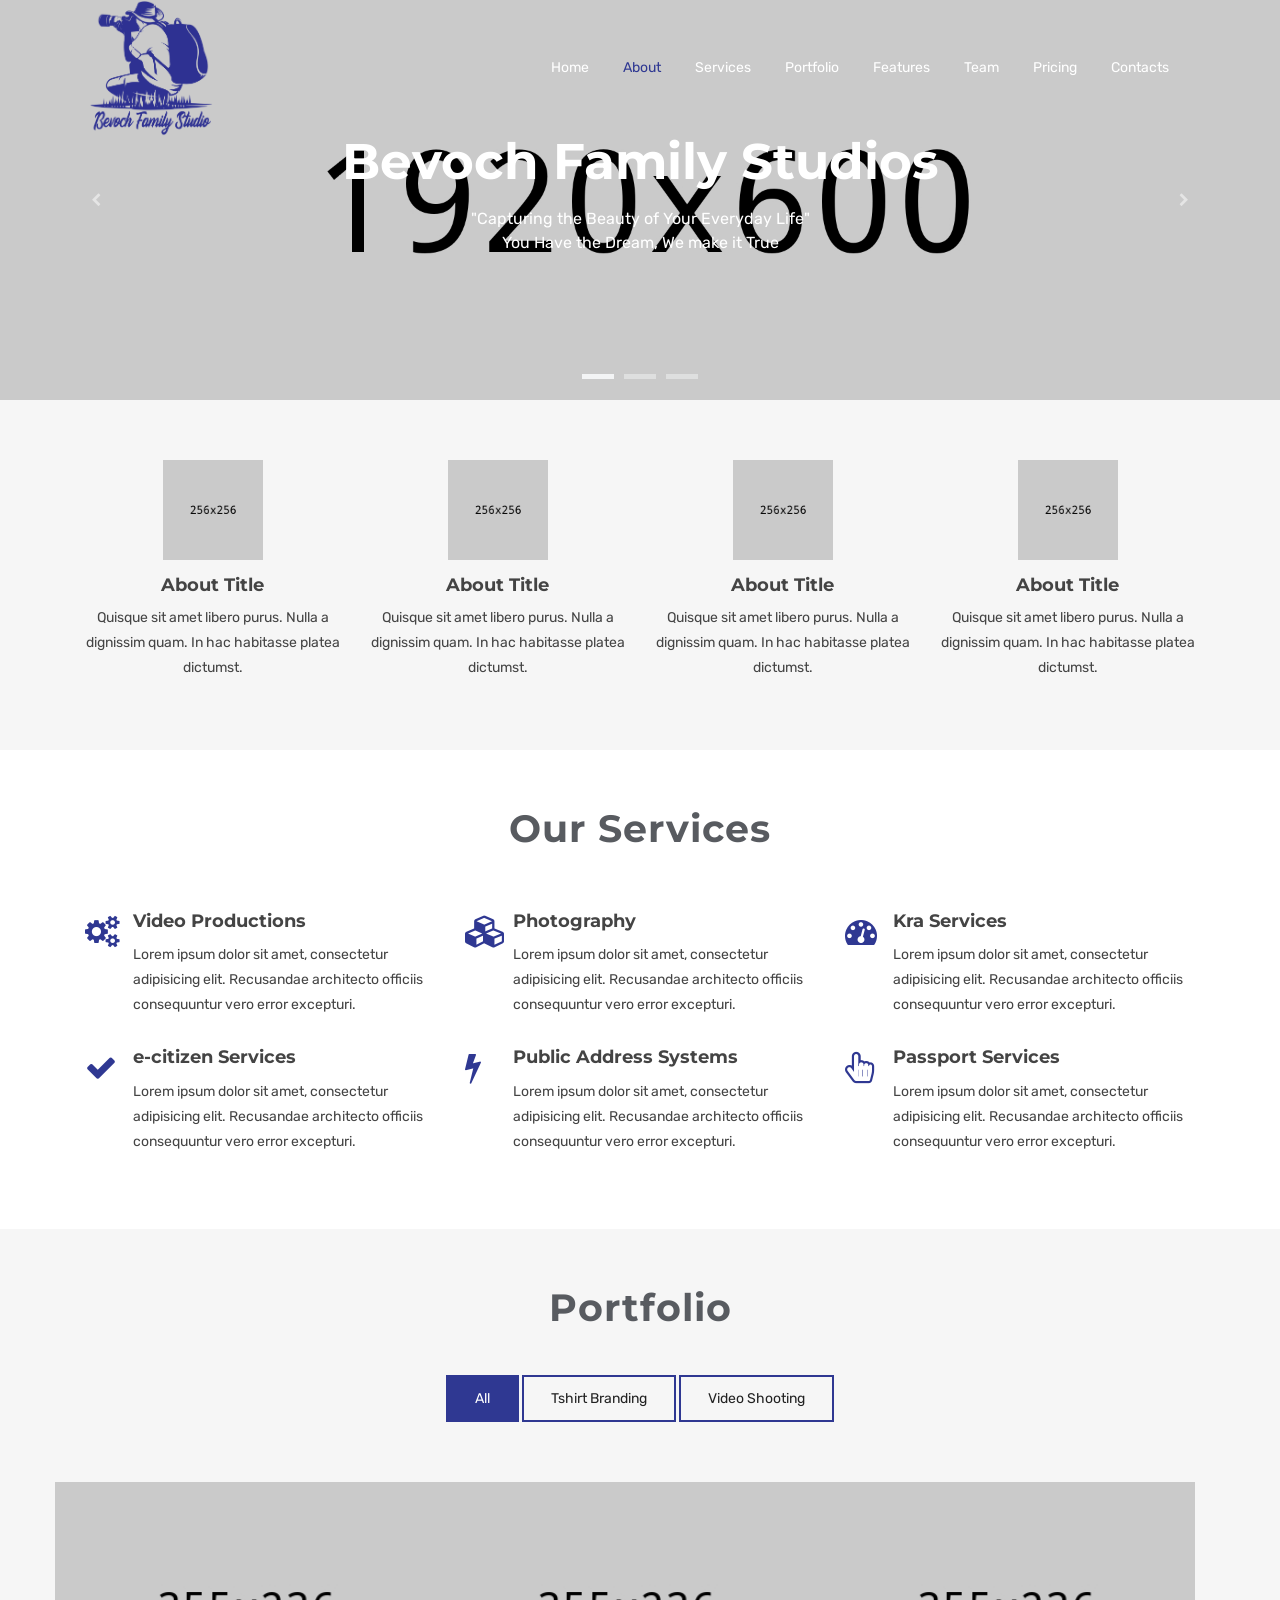
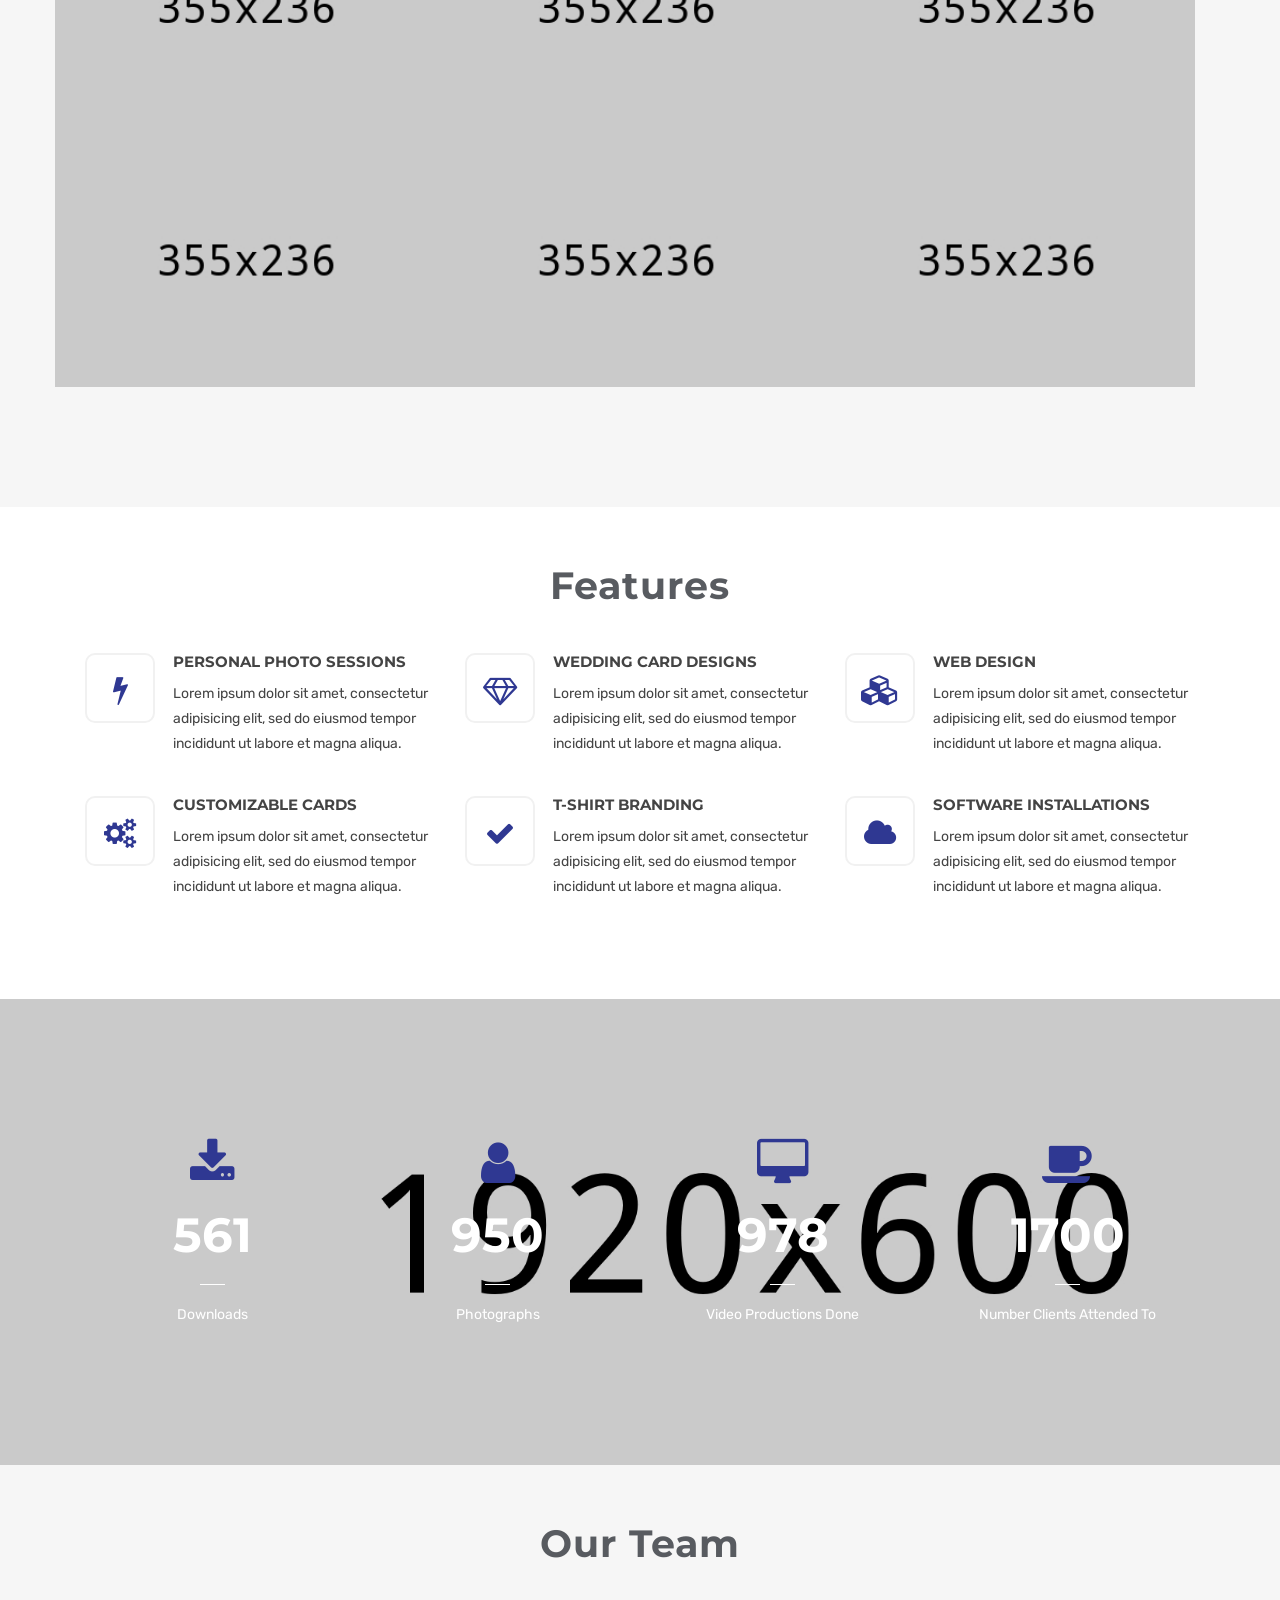
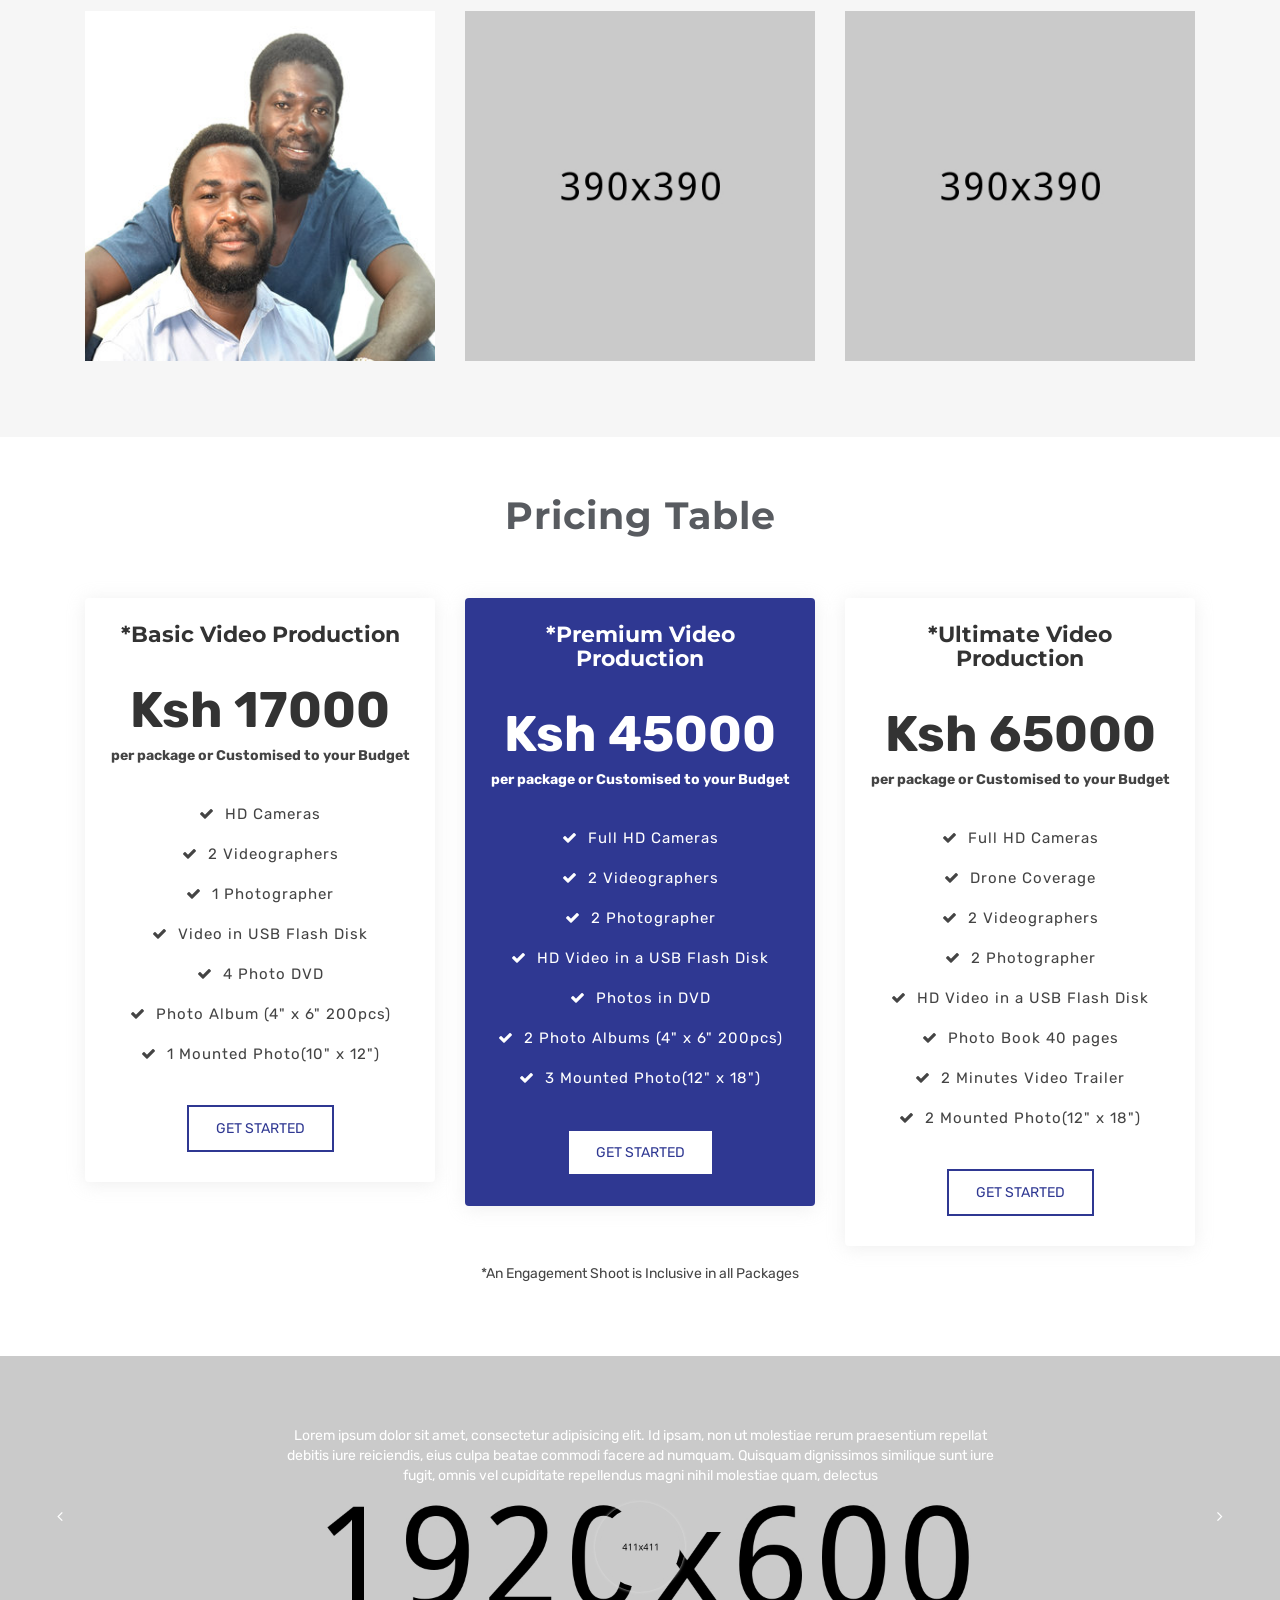
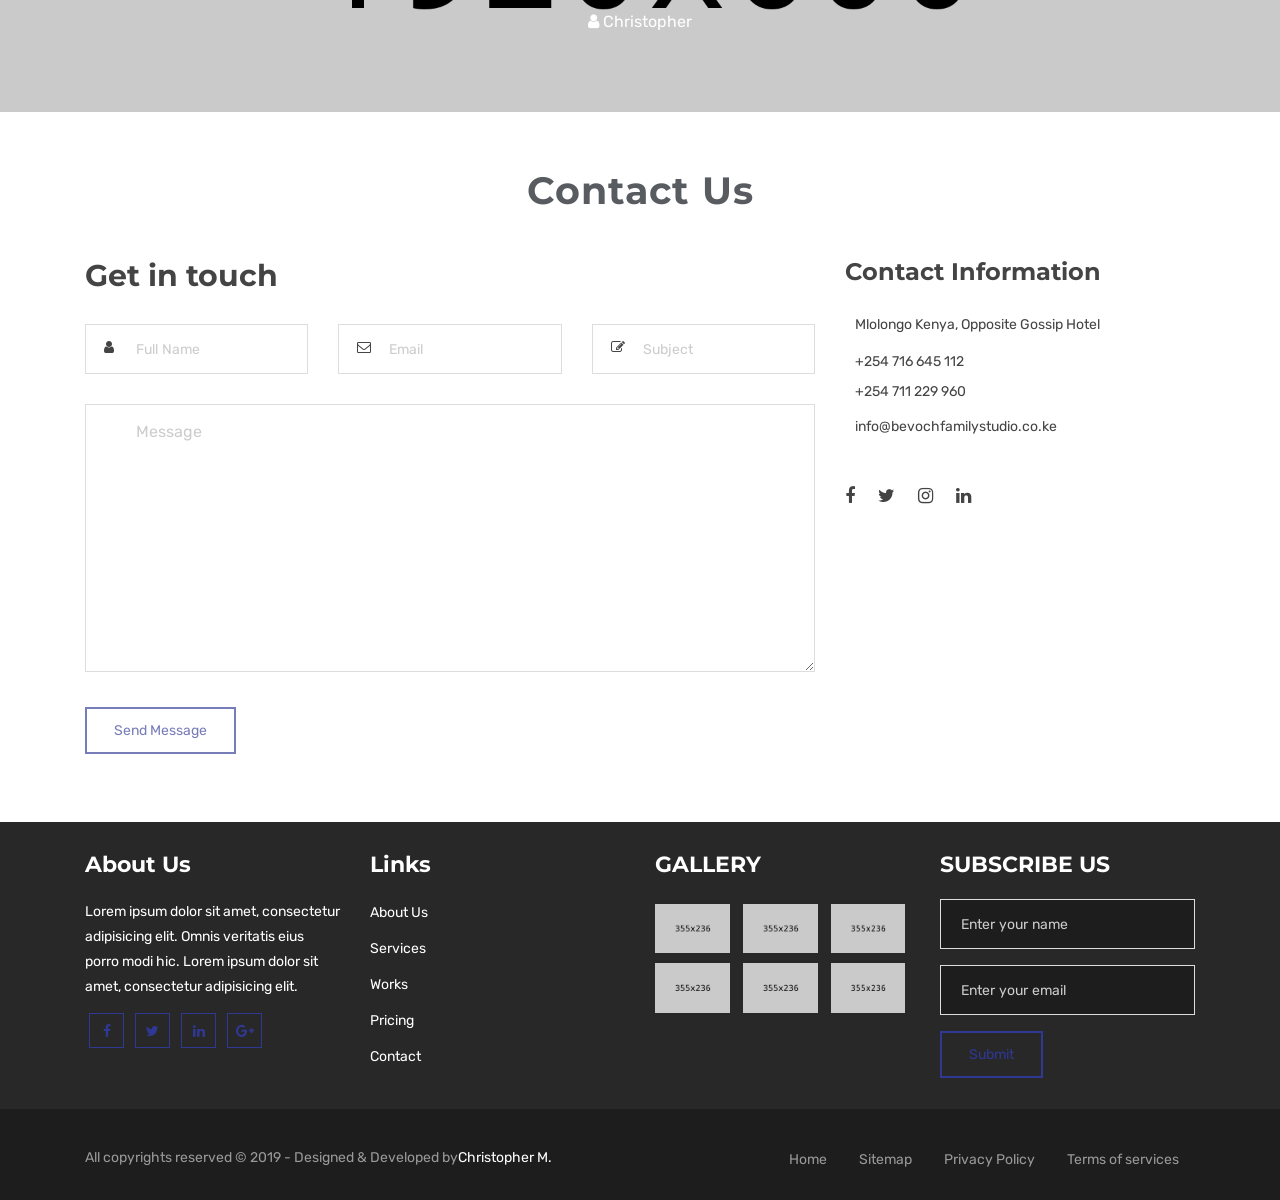
==== index.html @ f8709e86 "first commit" ====
<!DOCTYPE html>
<html lang="en">
  <head>
    <!-- Required meta tags -->
    <meta charset="utf-8" />
    <meta name="viewport" content="width=device-width, initial-scale=1, shrink-to-fit=no" />

    <title>Bevoch Family Studios</title>

    <!-- Bootstrap CSS -->
    <link rel="stylesheet" type="text/css" href="css/bootstrap.min.css" />
    <!-- Font -->
    <link rel="stylesheet" type="text/css" href="css/font-awesome.min.css" />
    <!-- Slicknav -->
    <link rel="stylesheet" type="text/css" href="css/slicknav.css" />
    <!-- Owl carousel -->
    <link rel="stylesheet" type="text/css" href="css/owl.carousel.css" />
    <link rel="stylesheet" type="text/css" href="css/owl.theme.css" />
    <!-- Animate -->
    <link rel="stylesheet" type="text/css" href="css/animate.css" />
    <!-- Main Style -->
    <link rel="stylesheet" type="text/css" href="css/main.css" />
    <!-- Extras Style -->
    <link rel="stylesheet" type="text/css" href="css/extras.css" />
    <!-- Responsive Style -->
    <link rel="stylesheet" type="text/css" href="css/responsive.css" />
  </head>

  <body>
    <!-- Header Area wrapper Starts -->
    <header id="header-wrap">
      <!-- Navbar Start -->
      <nav class="navbar navbar-expand-lg fixed-top scrolling-navbar indigo">
        <div class="container">
          <!-- Brand and toggle get grouped for better mobile display -->
          <div class="navbar-header">
            <button
              class="navbar-toggler"
              type="button"
              data-toggle="collapse"
              data-target="#main-navbar"
              aria-controls="main-navbar"
              aria-expanded="false"
              aria-label="Toggle navigation"
            >
              <span class="navbar-toggler-icon"></span>
              <span class="icon-menu"></span>
              <span class="icon-menu"></span>
              <span class="icon-menu"></span>
            </button>
            <a href="index.html" class="navbar-brand"><img src="img/logo22.png" alt=""/></a>
          </div>
          <div class="collapse navbar-collapse" id="main-navbar">
            <ul class="navbar-nav mr-auto w-100 justify-content-end clearfix">
              <li class="nav-item active">
                <a class="nav-link" href="#sliders">
                  Home
                </a>
              </li>
              <li class="nav-item">
                <a class="nav-link" href="#about">
                  About
                </a>
              </li>
              <li class="nav-item">
                <a class="nav-link" href="#services">
                  Services
                </a>
              </li>
              <li class="nav-item">
                <a class="nav-link" href="#portfolio">
                  Portfolio
                </a>
              </li>
              <li class="nav-item">
                <a class="nav-link" href="#feature">
                  Features
                </a>
              </li>
              <li class="nav-item">
                <a class="nav-link" href="#team">
                  Team
                </a>
              </li>
              <li class="nav-item">
                <a class="nav-link" href="#pricing">
                  Pricing
                </a>
              </li>
              <li class="nav-item">
                <a class="nav-link" href="#contact">
                  Contacts
                </a>
              </li>
            </ul>
          </div>
        </div>

        <!-- Mobile Menu Start -->
        <ul class="mobile-menu navbar-nav">
          <li>
            <a class="page-scroll" href="#sliders">
              Home
            </a>
          </li>
          <li>
            <a class="page-scroll" href="#about">
              About
            </a>
          </li>
          <li>
            <a class="page-scroll" href="#services">
              Services
            </a>
          </li>
          <li>
            <a class="page-scroll" href="#portfolio">
              Portfolio
            </a>
          </li>
          <li>
            <a class="page-scroll" href="#feature">
              Features
            </a>
          </li>
          <li>
            <a class="page-scroll" href="#team">
              Team
            </a>
          </li>
          <li>
            <a class="page-scroll" href="#pricing">
              Pricing
            </a>
          </li>
          <li>
            <a class="page-scroll" href="#contact">
              Contacts
            </a>
          </li>
        </ul>
        <!-- Mobile Menu End -->
      </nav>
      <!-- Navbar End -->

      <!-- sliders -->
      <div id="sliders">
        <div class="full-width">
          <!-- light slider -->
          <div id="light-slider" class="carousel slide">
            <div id="carousel-area">
              <div id="carousel-slider" class="carousel slide" data-ride="carousel">
                <ol class="carousel-indicators">
                  <li data-target="#carousel-slider" data-slide-to="0" class="active"></li>
                  <li data-target="#carousel-slider" data-slide-to="1"></li>
                  <li data-target="#carousel-slider" data-slide-to="2"></li>
                </ol>
                <div class="carousel-inner" role="listbox">
                  <div class="carousel-item active">
                    <img src="img/slider/bg-11.jpg" alt="" />
                    <div class="carousel-caption">
                      <h3 class="slide-title animated fadeInDown"><span>Bevoch</span> Family Studios</h3>
                      <h5 class="slide-text animated fadeIn">
                        "Capturing the Beauty of Your Everyday Life"<br />You Have the Dream, We make it True
                      </h5>
                      <!--<a href="#" class="btn btn-lg btn-common animated fadeInUp">Get Started</a>
                    <a href="#" class="btn btn-lg btn-border animated fadeInUp">Learn More</a>-->
                    </div>
                  </div>
                  <div class="carousel-item">
                    <img src="img/slider/bg-2.jpg" alt="" />
                    <div class="carousel-caption">
                      <h3 class="slide-title animated fadeInDown"><span>Cutting-edge</span> Photography</h3>
                      <h5 class="slide-text animated fadeIn">
                        Lorem ipsum dolor sit amet, consectetuer adipiscing elit<br />
                        Curabitur ultricies nisi Nam eget dui. Etiam rhoncus
                      </h5>
                      <!-- <a href="#" class="btn btn-lg btn-common animated fadeInUp">Download Now</a>-->
                    </div>
                  </div>
                  <div class="carousel-item">
                    <img src="img/slider/bg-3.jpg" alt="" />
                    <div class="carousel-caption">
                      <h3 class="slide-title animated fadeInDown"><span>Video </span> Productions</h3>
                      <h5 class="slide-text animated fadeIn">
                        Lorem ipsum dolor sit amet, consectetuer adipiscing elit<br />
                        Curabitur ultricies nisi Nam eget dui. Etiam rhoncus
                      </h5>
                      <!--<a href="#" class="btn btn-lg btn-border animated fadeInUp">Get Started</a>
                    <a href="#" class="btn btn-lg btn-common animated fadeInUp">Download</a>-->
                    </div>
                  </div>
                </div>
                <a class="carousel-control-prev" href="#carousel-slider" role="button" data-slide="prev">
                  <i class="fa fa-chevron-left"></i>
                </a>
                <a class="carousel-control-next" href="#carousel-slider" role="button" data-slide="next">
                  <i class="fa fa-chevron-right"></i>
                </a>
              </div>
            </div>
          </div>
        </div>
      </div>
      <!-- End sliders -->
    </header>
    <!-- Header Area wrapper End -->

    <!-- About Section Start -->
    <div id="about" class="section-padding">
      <div class="container">
        <div class="row">
          <div class="col-lg-3 col-md-6 col-xs-12">
            <div class="about block text-center">
              <img src="img/about/img1.png" alt="" />
              <h5><a href="#">About Title</a></h5>
              <p>Quisque sit amet libero purus. Nulla a dignissim quam. In hac habitasse platea dictumst.</p>
            </div>
          </div>
          <div class="col-lg-3 col-md-6 col-xs-12">
            <div class="about block text-center">
              <img src="img/about/img2.png" alt="" />
              <h5><a href="#">About Title</a></h5>
              <p>Quisque sit amet libero purus. Nulla a dignissim quam. In hac habitasse platea dictumst.</p>
            </div>
          </div>
          <div class="col-lg-3 col-md-6 col-xs-12">
            <div class="about block text-center">
              <img src="img/about/img3.png" alt="" />
              <h5><a href="#">About Title</a></h5>
              <p>Quisque sit amet libero purus. Nulla a dignissim quam. In hac habitasse platea dictumst.</p>
            </div>
          </div>
          <div class="col-lg-3 col-md-6 col-xs-12">
            <div class="about block text-center">
              <img src="img/about/img4.png" alt="" />
              <h5><a href="#">About Title</a></h5>
              <p>Quisque sit amet libero purus. Nulla a dignissim quam. In hac habitasse platea dictumst.</p>
            </div>
          </div>
        </div>
      </div>
    </div>
    <!-- About Section End -->

    <!-- Services Section Start -->
    <section id="services" class="section-padding">
      <div class="container">
        <div class="row">
          <div class="col-md-12">
            <h2 class="section-title wow fadeInDown animated" data-wow-delay="0.3s">Our Services</h2>
          </div>
        </div>
        <div class="row">
          <!-- Start Service Icon 1 -->
          <div class="col-md-6 col-lg-4 col-xs-12">
            <div class="service-box">
              <div class="service-icon">
                <i class="fa fa-cogs"></i>
              </div>
              <div class="service-content">
                <h4><a href="#">Video Productions</a></h4>
                <p>
                  Lorem ipsum dolor sit amet, consectetur adipisicing elit. Recusandae architecto officiis consequuntur vero error excepturi.
                </p>
              </div>
            </div>
          </div>
          <!-- End Service Icon 1 -->

          <!-- Start Service Icon 2 -->
          <div class="col-md-6 col-lg-4 col-xs-12">
            <div class="service-box">
              <div class="service-icon">
                <i class="fa fa-cubes"></i>
              </div>
              <div class="service-content">
                <h4><a href="#">Photography</a></h4>
                <p>
                  Lorem ipsum dolor sit amet, consectetur adipisicing elit. Recusandae architecto officiis consequuntur vero error excepturi.
                </p>
              </div>
            </div>
          </div>
          <!-- End Service Icon 2 -->

          <!-- Start Service Icon 3 -->
          <div class="col-md-6 col-lg-4 col-xs-12">
            <div class="service-box">
              <div class="service-icon">
                <i class="fa fa-tachometer"></i>
              </div>
              <div class="service-content">
                <h4><a href="#">Kra Services</a></h4>
                <p>
                  Lorem ipsum dolor sit amet, consectetur adipisicing elit. Recusandae architecto officiis consequuntur vero error excepturi.
                </p>
              </div>
            </div>
          </div>
          <!-- End Service Icon 3 -->

          <!-- Start Service Icon 4 -->
          <div class="col-md-6 col-lg-4 col-xs-12">
            <div class="service-box">
              <div class="service-icon">
                <i class="fa fa-check"></i>
              </div>
              <div class="service-content">
                <h4><a href="#">e-citizen Services</a></h4>
                <p>
                  Lorem ipsum dolor sit amet, consectetur adipisicing elit. Recusandae architecto officiis consequuntur vero error excepturi.
                </p>
              </div>
            </div>
          </div>
          <!-- End Service Icon 4 -->

          <!-- Start Service Icon 5 -->
          <div class="col-md-6 col-lg-4 col-xs-12">
            <div class="service-box">
              <div class="service-icon">
                <i class="fa fa-flash"></i>
              </div>
              <div class="service-content">
                <h4><a href="#">Public Address Systems</a></h4>
                <p>
                  Lorem ipsum dolor sit amet, consectetur adipisicing elit. Recusandae architecto officiis consequuntur vero error excepturi.
                </p>
              </div>
            </div>
          </div>
          <!-- End Service Icon 5 -->

          <!-- Start Service Icon 6 -->
          <div class="col-md-6 col-lg-4 col-xs-12">
            <div class="service-box">
              <div class="service-icon">
                <i class="fa fa-hand-pointer-o"></i>
              </div>
              <div class="service-content">
                <h4><a href="#">Passport Services</a></h4>
                <p>
                  Lorem ipsum dolor sit amet, consectetur adipisicing elit. Recusandae architecto officiis consequuntur vero error excepturi.
                </p>
              </div>
            </div>
          </div>
          <!-- End Service Icon 6 -->
        </div>
      </div>
    </section>
    <!-- Services Section End -->

    <!-- Portfolio Section -->
    <section id="portfolio" class="section-padding">
      <!-- Container Starts -->
      <div class="container">
        <div class="row">
          <div class="col-md-12">
            <h2 class="section-title wow fadeInDown animated" data-wow-delay="0.3s">Portfolio</h2>
          </div>
        </div>
        <div class="row">
          <div class="col-lg-12 col-md-12">
            <!-- Portfolio Controller/Buttons -->
            <div class="controls text-center wow fadeInUpQuick" data-wow-delay=".6s">
              <a class="filter active btn btn-common" data-filter="all">
                All
              </a>
              <a class="filter btn btn-common" data-filter=".branding">
                Tshirt Branding
              </a>
              <a class="filter btn btn-common" data-filter=".marketing">
                Video Shooting
              </a>
              <!--<a class="filter btn btn-common" data-filter=".planning">
              Planning
            </a>*/
            <a class="filter btn btn-common" data-filter=".research">
              Research
            </a>-->
            </div>
            <!-- Portfolio Controller/Buttons Ends-->
          </div>

          <!-- Portfolio Recent Projects -->
          <div id="portfolio" class="row wow fadeInUpQuick" data-wow-delay="0.8s">
            <div class="col-lg-4 col-md-6 col-xs-12 mix marketing planning">
              <div class="portfolio-item">
                <div class="portfolio-img">
                  <img src="img/portfolio/img1.jpg" alt="" />
                </div>
                <div class="portfoli-content">
                  <div class="sup-desc-wrap">
                    <div class="sup-desc-inner">
                      <div class="sup-link">
                        <a class="left-link" href="#"><i class="fa fa-link"></i></a>
                        <a class="right-link" href="#"><i class="fa fa-heart"></i></a>
                      </div>
                      <div class="sup-meta-wrap">
                        <a class="sup-title" href="#">
                          <h4>TITLE HERE</h4>
                        </a>
                        <p class="sup-description">Lorem ipsum dolor sit amet, consectetur adipisicing elit. Sapiente vel quisquam.</p>
                      </div>
                    </div>
                  </div>
                </div>
              </div>
            </div>
            <div class="col-lg-4 col-md-6 col-xs-12 mix branding planning">
              <div class="portfolio-item">
                <div class="portfolio-img">
                  <img src="img/portfolio/img2.jpg" alt="" />
                </div>
                <div class="portfoli-content">
                  <div class="sup-desc-wrap">
                    <div class="sup-desc-inner">
                      <div class="sup-link">
                        <a class="left-link" href="#"><i class="fa fa-link"></i></a>
                        <a class="right-link" href="#"><i class="fa fa-heart"></i></a>
                      </div>
                      <div class="sup-meta-wrap">
                        <a class="sup-title" href="#">
                          <h4>TITLE HERE</h4>
                        </a>
                        <p class="sup-description">Lorem ipsum dolor sit amet, consectetur adipisicing elit. Sapiente vel quisquam.</p>
                      </div>
                    </div>
                  </div>
                </div>
              </div>
            </div>
            <div class="col-lg-4 col-md-6 col-xs-12 mix branding research">
              <div class="portfolio-item">
                <div class="portfolio-img">
                  <img src="img/portfolio/img3.jpg" alt="" />
                </div>
                <div class="portfoli-content">
                  <div class="sup-desc-wrap">
                    <div class="sup-desc-inner">
                      <div class="sup-link">
                        <a class="left-link" href="#"><i class="fa fa-link"></i></a>
                        <a class="right-link" href="#"><i class="fa fa-heart"></i></a>
                      </div>
                      <div class="sup-meta-wrap">
                        <a class="sup-title" href="#">
                          <h4>TITLE HERE</h4>
                        </a>
                        <p class="sup-description">Lorem ipsum dolor sit amet, consectetur adipisicing elit. Sapiente vel quisquam.</p>
                      </div>
                    </div>
                  </div>
                </div>
              </div>
            </div>
            <div class="col-lg-4 col-md-6 col-xs-12 mix marketing research">
              <div class="portfolio-item">
                <div class="portfolio-img">
                  <img src="img/portfolio/img4.jpg" alt="" />
                </div>
                <div class="portfoli-content">
                  <div class="sup-desc-wrap">
                    <div class="sup-desc-inner">
                      <div class="sup-link">
                        <a class="left-link" href="#"><i class="fa fa-link"></i></a>
                        <a class="right-link" href="#"><i class="fa fa-heart"></i></a>
                      </div>
                      <div class="sup-meta-wrap">
                        <a class="sup-title" href="#">
                          <h4>TITLE HERE</h4>
                        </a>
                        <p class="sup-description">Lorem ipsum dolor sit amet, consectetur adipisicing elit. Sapiente vel quisquam.</p>
                      </div>
                    </div>
                  </div>
                </div>
              </div>
            </div>
            <div class="col-lg-4 col-md-6 col-xs-12 mix marketing planning">
              <div class="portfolio-item">
                <div class="portfolio-img">
                  <img src="img/portfolio/img5.jpg" alt="" />
                </div>
                <div class="portfoli-content">
                  <div class="sup-desc-wrap">
                    <div class="sup-desc-inner">
                      <div class="sup-link">
                        <a class="left-link" href="#"><i class="fa fa-link"></i></a>
                        <a class="right-link" href="#"><i class="fa fa-heart"></i></a>
                      </div>
                      <div class="sup-meta-wrap">
                        <a class="sup-title" href="#">
                          <h4>TITLE HERE</h4>
                        </a>
                        <p class="sup-description">Lorem ipsum dolor sit amet, consectetur adipisicing elit. Sapiente vel quisquam.</p>
                      </div>
                    </div>
                  </div>
                </div>
              </div>
            </div>
            <div class="col-lg-4 col-md-6 col-xs-12 mix planning research">
              <div class="portfolio-item">
                <div class="portfolio-img">
                  <img src="img/portfolio/img6.jpg" alt="" />
                </div>
                <div class="portfoli-content">
                  <div class="sup-desc-wrap">
                    <div class="sup-desc-inner">
                      <div class="sup-link">
                        <a class="left-link" href="#"><i class="fa fa-link"></i></a>
                        <a class="right-link" href="#"><i class="fa fa-heart"></i></a>
                      </div>
                      <div class="sup-meta-wrap">
                        <a class="sup-title" href="#">
                          <h4>TITLE HERE</h4>
                        </a>
                        <p class="sup-description">Lorem ipsum dolor sit amet, consectetur adipisicing elit. Sapiente vel quisquam.</p>
                      </div>
                    </div>
                  </div>
                </div>
              </div>
            </div>
          </div>
        </div>
      </div>
      <!-- Container Ends -->
    </section>
    <!-- Portfolio Section Ends -->

    <!-- Feature Section Start -->
    <div id="feature" class="section-padding">
      <div class="container">
        <div class="row">
          <div class="col-md-12">
            <h2 class="section-title wow fadeInDown animated" data-wow-delay="0.3s">Features</h2>
          </div>
        </div>
        <div class="row">
          <!-- Start featured -->
          <div class="col-lg-4 col-md-6 col-xs-12">
            <div class="featured-box-item">
              <div class="featured-icon">
                <i class="fa fa-bolt"></i>
              </div>
              <div class="featured-content">
                <h4>Personal Photo Sessions</h4>
                <p>Lorem ipsum dolor sit amet, consectetur adipisicing elit, sed do eiusmod tempor incididunt ut labore et magna aliqua.</p>
              </div>
            </div>
          </div>
          <!-- End featured -->

          <!-- Start featured -->
          <div class="col-lg-4 col-md-6 col-xs-12">
            <div class="featured-box-item">
              <div class="featured-icon">
                <i class="fa fa-diamond"></i>
              </div>
              <div class="featured-content">
                <h4>Wedding Card Designs</h4>
                <p>Lorem ipsum dolor sit amet, consectetur adipisicing elit, sed do eiusmod tempor incididunt ut labore et magna aliqua.</p>
              </div>
            </div>
          </div>
          <!-- End featured -->

          <!-- Start featured -->
          <div class="col-lg-4 col-md-6 col-xs-12">
            <div class="featured-box-item">
              <div class="featured-icon">
                <i class="fa fa-cubes"></i>
              </div>
              <div class="featured-content">
                <h4>Web Design</h4>
                <p>Lorem ipsum dolor sit amet, consectetur adipisicing elit, sed do eiusmod tempor incididunt ut labore et magna aliqua.</p>
              </div>
            </div>
          </div>
          <!-- End featured -->

          <!-- Start featured -->
          <div class="col-lg-4 col-md-6 col-xs-12">
            <div class="featured-box-item">
              <div class="featured-icon">
                <i class="fa fa-cogs"></i>
              </div>
              <div class="featured-content">
                <h4>Customizable Cards</h4>
                <p>Lorem ipsum dolor sit amet, consectetur adipisicing elit, sed do eiusmod tempor incididunt ut labore et magna aliqua.</p>
              </div>
            </div>
          </div>
          <!-- End featured -->

          <!-- Start featured -->
          <div class="col-lg-4 col-md-6 col-xs-12">
            <div class="featured-box-item">
              <div class="featured-icon">
                <i class="fa fa-check"></i>
              </div>
              <div class="featured-content">
                <h4>T-Shirt Branding</h4>
                <p>Lorem ipsum dolor sit amet, consectetur adipisicing elit, sed do eiusmod tempor incididunt ut labore et magna aliqua.</p>
              </div>
            </div>
          </div>
          <!-- End featured -->

          <!-- Start featured -->
          <div class="col-lg-4 col-md-6 col-xs-12">
            <div class="featured-box-item">
              <div class="featured-icon">
                <i class="fa fa-cloud"></i>
              </div>
              <div class="featured-content">
                <h4>Software Installations</h4>
                <p>Lorem ipsum dolor sit amet, consectetur adipisicing elit, sed do eiusmod tempor incididunt ut labore et magna aliqua.</p>
              </div>
            </div>
          </div>
          <!-- End featured -->
        </div>
      </div>
    </div>
    <!-- Feature Section End -->

    <!-- facts Section Start -->
    <div id="counter">
      <div class="container">
        <div class="row count-to-sec">
          <div class="col-lg-3 col-md-6 col-xs-12 count-one">
            <span class="icon"><i class="fa fa-download"> </i></span>
            <h3 class="timer count-value" data-to="561" data-speed="1000">561</h3>
            <hr class="width25-divider" />
            <small class="count-title">Downloads</small>
          </div>

          <div class="col-lg-3 col-md-6 col-xs-12 count-one">
            <span class="icon"><i class="fa fa-user"> </i></span>
            <h3 class="timer count-value" data-to="950" data-speed="1000">950</h3>
            <hr class="width25-divider" />
            <small class="count-title">Photographs</small>
          </div>

          <div class="col-lg-3 col-md-6 col-xs-12 count-one">
            <span class="icon"><i class="fa fa-desktop"> </i></span>
            <h3 class="timer count-value" data-to="978" data-speed="1000">978</h3>
            <hr class="width25-divider" />
            <small class="count-title">Video Productions Done</small>
          </div>

          <div class="col-lg-3 col-md-6 col-xs-12 count-one">
            <span class="icon"><i class="fa fa-coffee"> </i></span>
            <h3 class="timer count-value" data-to="1700" data-speed="1000">1700</h3>
            <hr class="width25-divider" />
            <small class="count-title">Number Clients Attended To</small>
          </div>
        </div>
      </div>
    </div>
    <!-- facts Section End -->

    <!-- Team Section Start -->
    <div id="team" class="team-members-tow section-padding">
      <div class="container">
        <div class="row">
          <div class="col-md-12">
            <h2 class="section-title wow fadeInDown animated" data-wow-delay="0.3s">Our Team</h2>
          </div>
        </div>
        <div class="row">
          <div class="col-lg-4 col-md-6 col-xs-12">
            <!-- Team Item Starts -->
            <figure>
              <img src="img/team/team-05.jpg" alt="" />
              <div class="image-overlay">
                <div class="overlay-text text-center">
                  <div class="info-text">
                    <strong>Kennedy Omondi</strong>
                    <span>Company Director</span>
                  </div>
                  <hr class="small-divider" />
                  <ul class="social-icons">
                    <li>
                      <a href="#"><i class="fa fa-facebook" aria-hidden="true"></i></a>
                    </li>
                    <li>
                      <a href="#"><i class="fa fa-twitter" aria-hidden="true"></i></a>
                    </li>
                    <li>
                      <a href="#"><i class="fa fa-instagram" aria-hidden="true"></i></a>
                    </li>
                  </ul>
                </div>
              </div>
            </figure>
            <!-- Team Item Ends -->
          </div>
          <div class="col-lg-4 col-md-6 col-xs-12">
            <!-- Team Item Starts -->
            <figure>
              <img src="img/team/team-06.jpg" alt="" />
              <div class="image-overlay">
                <div class="overlay-text text-center">
                  <div class="info-text">
                    <strong>Kevin Mulwa</strong>
                    <span>Designer</span>
                  </div>
                  <hr class="small-divider" />
                  <ul class="social-icons">
                    <li>
                      <a href="#"><i class="fa fa-facebook" aria-hidden="true"></i></a>
                    </li>
                    <li>
                      <a href="#"><i class="fa fa-twitter" aria-hidden="true"></i></a>
                    </li>
                    <li>
                      <a href="#"><i class="fa fa-instagram" aria-hidden="true"></i></a>
                    </li>
                  </ul>
                </div>
              </div>
            </figure>
            <!-- Team Item Ends -->
          </div>

          <div class="col-lg-4 col-md-6 col-xs-12">
            <!-- Team Item Starts -->
            <figure>
              <img src="img/team/team-07.jpg" alt="" />
              <div class="image-overlay">
                <div class="overlay-text text-center">
                  <div class="info-text">
                    <strong>Keith Abunge</strong>
                    <span>Photography</span>
                  </div>
                  <hr class="small-divider" />
                  <ul class="social-icons">
                    <li>
                      <a href="#"><i class="fa fa-facebook" aria-hidden="true"></i></a>
                    </li>
                    <li>
                      <a href="#"><i class="fa fa-twitter" aria-hidden="true"></i></a>
                    </li>
                    <li>
                      <a href="#"><i class="fa fa-instagram" aria-hidden="true"></i></a>
                    </li>
                  </ul>
                </div>
              </div>
            </figure>
            <!-- Team Item Ends -->
          </div>
        </div>
      </div>
    </div>
    <!-- Team Section End -->

    <!-- Pricing section Start -->
    <section id="pricing" class="section-padding">
      <div class="container">
        <div class="row">
          <div class="col-md-12">
            <h2 class="section-title wow fadeInDown animated" data-wow-delay="0.3s">Pricing Table</h2>
          </div>
        </div>
        <div class="row">
          <div class="col-lg-4 col-md-6 col-xs-12">
            <div class="pricing-table-item">
              <div class="plan-name">
                <h3>*Basic Video Production</h3>
              </div>
              <div class="plan-price">
                <div class="price-value">Ksh 17000</div>
                <div class="interval">per package or Customised to your Budget</div>
              </div>
              <div class="plan-list">
                <ul>
                  <li><i class="fa fa-check"></i>HD Cameras</li>
                  <li><i class="fa fa-check"></i>2 Videographers</li>
                  <li><i class="fa fa-check"></i>1 Photographer</li>
                  <li><i class="fa fa-check"></i>Video in USB Flash Disk</li>
                  <li><i class="fa fa-check"></i>4 Photo DVD</li>
                  <li><i class="fa fa-check"></i>Photo Album (4" x 6" 200pcs)</li>
                  <li><i class="fa fa-check"></i>1 Mounted Photo(10" x 12")</li>
                </ul>
              </div>
              <div class="plan-signup">
                <a href="#" class="btn btn-common">Get Started</a>
              </div>
            </div>
          </div>

          <div class="col-lg-4 col-md-6 col-xs-12">
            <div class="pricing-table-item table-active">
              <div class="plan-name">
                <h3>*Premium Video Production</h3>
              </div>
              <div class="plan-price">
                <div class="price-value">Ksh 45000</div>
                <div class="interval">per package or Customised to your Budget</div>
              </div>
              <div class="plan-list">
                <ul>
                  <li><i class="fa fa-check"></i>Full HD Cameras</li>
                  <li><i class="fa fa-check"></i>2 Videographers</li>
                  <li><i class="fa fa-check"></i>2 Photographer</li>
                  <li><i class="fa fa-check"></i>HD Video in a USB Flash Disk</li>
                  <li><i class="fa fa-check"></i>Photos in DVD</li>
                  <li><i class="fa fa-check"></i>2 Photo Albums (4" x 6" 200pcs)</li>
                  <li><i class="fa fa-check"></i>3 Mounted Photo(12" x 18")</li>
                </ul>
              </div>
              <div class="plan-signup">
                <a href="#" class="btn btn-common">Get Started</a>
              </div>
            </div>
          </div>

          <div class="col-lg-4 col-md-6 col-xs-12">
            <div class="pricing-table-item">
              <div class="plan-name">
                <h3>*Ultimate Video Production</h3>
              </div>
              <div class="plan-price">
                <div class="price-value">Ksh 65000</div>
                <div class="interval">per package or Customised to your Budget</div>
              </div>
              <div class="plan-list">
                <ul>
                  <li><i class="fa fa-check"></i>Full HD Cameras</li>
                  <li><i class="fa fa-check"></i>Drone Coverage</li>
                  <li><i class="fa fa-check"></i>2 Videographers</li>
                  <li><i class="fa fa-check"></i>2 Photographer</li>
                  <li><i class="fa fa-check"></i>HD Video in a USB Flash Disk</li>
                  <li><i class="fa fa-check"></i>Photo Book 40 pages</li>
                  <li><i class="fa fa-check"></i>2 Minutes Video Trailer</li>
                  <li><i class="fa fa-check"></i>2 Mounted Photo(12" x 18")</li>
                </ul>
              </div>
              <div class="plan-signup">
                <a href="#" class="btn btn-common">Get Started</a>
              </div>
            </div>
          </div>
        </div>
        <div class="text-center"><p>*An Engagement Shoot is Inclusive in all Packages</p></div>
      </div>
    </section>
    <!-- Pricing Table Section End -->

    <!-- Single testimonial Start -->
    <div class="single-testimonial-area">
      <div class="container">
        <div id="single-testimonial-item" class="owl-carousel">
          <!-- Single testimonial Item -->
          <div class="item">
            <div class="row justify-content-md-center">
              <div class="col-lg-8 col-md-12 col-xs-12 col-md-auto">
                <div class="testimonial-inner text-md-center">
                  <blockquote>
                    Lorem ipsum dolor sit amet, consectetur adipisicing elit. Id ipsam, non ut molestiae rerum praesentium repellat debitis iure
                    reiciendis, eius culpa beatae commodi facere ad numquam. Quisquam dignissimos similique sunt iure fugit, omnis vel cupiditate
                    repellendus magni nihil molestiae quam, delectus
                  </blockquote>
                  <div class="testimonial-images">
                    <img class="img-circle text-md-center" src="img/testimonial/img1.jpg" alt="" />
                  </div>
                  <div class="testimonial-footer">
                    <i class="fa fa-user"></i> Christopher
                    <a href="#"></a>
                  </div>
                </div>
              </div>
            </div>
          </div>

          <!-- Single testimonial Item -->
          <div class="item">
            <div class="row justify-content-md-center">
              <div class="col-lg-8 col-md-12 col-xs-12 col-md-auto">
                <div class="testimonial-inner text-md-center">
                  <blockquote>
                    Lorem ipsum dolor sit amet, consectetur adipisicing elit. Id ipsam, non ut molestiae rerum praesentium repellat debitis iure
                    reiciendis, eius culpa beatae commodi facere ad numquam. Quisquam dignissimos similique sunt iure fugit, omnis vel cupiditate
                    repellendus magni nihil molestiae quam, delectus
                  </blockquote>
                  <div class="testimonial-images">
                    <img class="img-circle text-md-center" src="img/testimonial/img2.jpg" alt="" />
                  </div>
                  <div class="testimonial-footer">
                    <i class="fa fa-user"></i> Pst
                    <a href="#"> Mala</a>
                  </div>
                </div>
              </div>
            </div>
          </div>

          <!-- Single testimonial Item -->
          <div class="item">
            <div class="row justify-content-md-center">
              <div class="col-lg-8 col-md-12 col-xs-12 col-md-auto">
                <div class="testimonial-inner text-md-center">
                  <blockquote>
                    Lorem ipsum dolor sit amet, consectetur adipisicing elit. Id ipsam, non ut molestiae rerum praesentium repellat debitis iure
                    reiciendis, eius culpa beatae commodi facere ad numquam. Quisquam dignissimos similique sunt iure fugit, omnis vel cupiditate
                    repellendus magni nihil molestiae quam, delectus
                  </blockquote>
                  <div class="testimonial-images">
                    <img class="img-circle text-md-center" src="img/testimonial/img3.jpg" alt="" />
                  </div>
                  <div class="testimonial-footer"><i class="fa fa-user"></i> Elon Musk<a href="#"> Tesla</a></div>
                </div>
              </div>
            </div>
          </div>
        </div>
      </div>
    </div>
    <!-- end -->

    <!-- Contact Form Section Start -->
    <section id="contact" class="contact-form section-padding">
      <div class="container">
        <div class="row">
          <div class="col-md-12">
            <h2 class="section-title wow fadeInDown animated" data-wow-delay="0.3s">Contact Us</h2>
          </div>
        </div>
        <div class="row">
          <div class="col-lg-8 col-md-6 col-xs-12">
            <h3 class="title-head text-left">Get in touch</h3>
            <form class="contact-form" data-toggle="validator">
              <div class="row">
                <div class="col-lg-4 col-md-12 col-xs-12">
                  <div class="form-group">
                    <i class="contact-icon fa fa-user"></i>
                    <input type="text" class="form-control" id="name" placeholder="Full Name" required data-error="Please enter your name" />
                    <div class="help-block with-errors"></div>
                  </div>
                </div>
                <div class="col-lg-4 col-md-12 col-xs-12">
                  <div class="form-group">
                    <i class="contact-icon fa fa-envelope-o"></i>
                    <input type="email" class="form-control" id="email" placeholder="Email" required data-error="Please enter your email" />
                    <div class="help-block with-errors"></div>
                  </div>
                </div>
                <div class="col-lg-4 col-md-12 col-xs-12">
                  <div class="form-group">
                    <i class="contact-icon fa fa-pencil-square-o"></i>
                    <input type="text" class="form-control" id="subject" placeholder="Subject" required data-error="Please enter your Subject" />
                    <div class="help-block with-errors"></div>
                  </div>
                </div>
                <div class="col-lg-12 col-md-12 col-xs-12">
                  <textarea
                    class="form-control"
                    id="message"
                    rows="4"
                    placeholder="Message"
                    required
                    data-error="Please enter your message"
                  ></textarea>
                  <div class="help-block with-errors"></div>
                  <button type="submit" id="form-submit" class="btn btn-common btn-form-submit">Send Message</button>
                  <div id="msgSubmit" class="h3 text-center hidden"></div>
                  <div class="clearfix"></div>
                </div>
              </div>
            </form>
          </div>

          <div class="col-lg-4 col-md-6 col-xs-12">
            <h4 class="contact-info-title text-left">Contact Information</h4>
            <div class="contact-info">
              <address>
                <i class="lni-map-marker icons cyan-color contact-info-icon"></i>
                Mlolongo Kenya, Opposite Gossip Hotel
              </address>
              <div class="tel-info">
                <a href="tel:254728622858"><i class="lni-mobile icons cyan-color contact-info-icon"></i>+254 716 645 112</a>
                <a href="tel:+61(8)82343555"><i class="lni-phone icons cyan-color contact-info-icon"></i>+254 711 229 960</a>
              </div>
              <a href="mailto:hello@spiritapp.com"><i class="lni-envelope icons cyan-color contact-info-icon"></i>info@bevochfamilystudio.co.ke</a>
              <a href="#"><i class="lni-tab icons cyan-color contact-info-icon"></i></a>
              <ul class="social-links">
                <li>
                  <a href="#" class="fa fa-facebook"></a>
                </li>
                <li>
                  <a href="#" class="fa fa-twitter"></a>
                </li>
                <li>
                  <a href="#" class="fa fa-instagram"></a>
                </li>
                <li>
                  <a href="#" class="fa fa-linkedin"></a>
                </li>
              </ul>
            </div>
          </div>
        </div>
      </div>
    </section>
    <!-- Contact Form Section End -->

    <!-- Footer Section -->
    <footer class="footer">
      <!-- Container Starts -->
      <div class="container">
        <!-- Row Starts -->
        <div class="row section">
          <!-- Footer Widget Starts -->
          <div class="footer-widget col-lg-3 col-md-6 col-xs-12 wow fadeIn">
            <h3 class="small-title">
              About Us
            </h3>
            <p>
              Lorem ipsum dolor sit amet, consectetur adipisicing elit. Omnis veritatis eius porro modi hic. Lorem ipsum dolor sit amet, consectetur
              adipisicing elit.
            </p>
            <div class="social-footer">
              <a href="#"><i class="fa fa-facebook icon-round"></i></a>
              <a href="#"><i class="fa fa-twitter icon-round"></i></a>
              <a href="#"><i class="fa fa-linkedin icon-round"></i></a>
              <a href="#"><i class="fa fa-google-plus icon-round"></i></a>
            </div>
          </div>
          <!-- Footer Widget Ends -->

          <!-- Footer Widget Starts -->
          <div class="footer-widget col-lg-3 col-md-6 col-xs-12 wow fadeIn" data-wow-delay=".2s">
            <h3 class="small-title">
              Links
            </h3>
            <ul class="menu">
              <li><a href="#">About Us</a></li>
              <li><a href="#">Services</a></li>
              <li><a href="#">Works</a></li>
              <li><a href="#">Pricing</a></li>
              <li><a href="#">Contact</a></li>
            </ul>
          </div>
          <!-- Footer Widget Ends -->

          <!-- Footer Widget Starts -->
          <div class="footer-widget col-lg-3 col-md-6 col-xs-12 wow fadeIn" data-wow-delay=".5s">
            <h3 class="small-title">
              GALLERY
            </h3>
            <div class="plain-flicker-gallery">
              <a href="#"><img src="img/flicker/img1.jpg" alt=""/></a>
              <a href="#"><img src="img/flicker/img2.jpg" alt=""/></a>
              <a href="#"><img src="img/flicker/img3.jpg" alt=""/></a>
              <a href="#"><img src="img/flicker/img4.jpg" alt=""/></a>
              <a href="#"><img src="img/flicker/img5.jpg" alt=""/></a>
              <a href="#"><img src="img/flicker/img6.jpg" alt=""/></a>
            </div>
          </div>
          <!-- Footer Widget Ends -->

          <!-- Footer Widget Starts -->
          <div class="footer-widget col-lg-3 col-md-6 col-xs-12 wow fadeIn" data-wow-delay=".8s">
            <h3 class="small-title">
              SUBSCRIBE US
            </h3>
            <div class="contact-us">
              <form>
                <div class="form-group">
                  <input type="text" class="form-control" id="exampleInputName2" placeholder="Enter your name" />
                </div>
                <div class="form-group">
                  <input type="email" class="form-control" id="exampleInputEmail2" placeholder="Enter your email" />
                </div>
                <button type="submit" class="btn btn-common">Submit</button>
              </form>
            </div>
          </div>
          <!-- Footer Widget Ends -->
        </div>
        <!-- Row Ends -->
      </div>
      <!-- Container Ends -->

      <!-- Copyright -->
      <div id="copyright">
        <div class="container">
          <div class="row">
            <div class="col-lg-6 col-md-6 col-xs-12">
              <p class="copyright-text">All copyrights reserved © 2019 - Designed &amp; Developed by<a rel="nofollow">Christopher M.</a></p>
            </div>
            <div class="col-lg-6 col-md-6 col-xs-12">
              <ul class="nav nav-inline  justify-content-end ">
                <li class="nav-item">
                  <a class="nav-link active" href="#">Home</a>
                </li>
                <li class="nav-item">
                  <a class="nav-link" href="#">Sitemap</a>
                </li>
                <li class="nav-item">
                  <a class="nav-link" href="#">Privacy Policy</a>
                </li>
                <li class="nav-item">
                  <a class="nav-link" href="#">Terms of services</a>
                </li>
              </ul>
            </div>
          </div>
        </div>
      </div>
      <!-- Copyright  End-->
    </footer>
    <!-- Footer Section End-->

    <!-- Go to Top Link -->
    <a href="#" class="back-to-top">
      <i class="fa fa-arrow-up"></i>
    </a>

    <!-- Preloader -->
    <div id="preloader">
      <div class="loader" id="loader-1"></div>
    </div>
    <!-- End Preloader -->

    <!-- jQuery first, then Popper.js, then Bootstrap JS -->
    <script src="js/jquery-min.js"></script>
    <script src="js/popper.min.js"></script>
    <script src="js/bootstrap.min.js"></script>
    <script src="js/owl.carousel.min.js"></script>
    <script src="js/jquery.mixitup.js"></script>
    <script src="js/jquery.countTo.js"></script>
    <script src="js/jquery.nav.js"></script>
    <script src="js/scrolling-nav.js"></script>
    <script src="js/jquery.easing.min.js"></script>
    <script src="js/jquery.slicknav.js"></script>
    <script src="js/form-validator.min.js"></script>
    <script src="js/contact-form-script.js"></script>
    <script src="js/main.js"></script>
  </body>
</html>
---- css/main.css ----
/*
Product: Helium Bootstrap UI Kit
Author: UIdeck
Website: https://uideck.com
More Info: https://uideck.com/products/helium-ui-kit
*/
@import url("https://fonts.googleapis.com/css?family=Rubik:400,700|Montserrat:700");
/* Typography */
h1,
h2,
h3,
h4,
h5,
h6 {
  color: #444;
  font-family: "Montserrat", sans-serif;
  font-weight: 700;
  letter-spacing: 0px;
  margin-top: 0;
}

h1 {
  font-size: 36px;
}

h2 {
  font-size: 30px;
}

h3 {
  font-size: 26px;
}

h4 {
  font-size: 22px;
}

h5 {
  font-size: 18px;
}

h6 {
  font-size: 16px;
}

a {
  color: #2f3892;
  -moz-transition: 0.2s ease-in;
  -o-transition: 0.2s ease-in;
  -webkit-transition: 0.2s ease-in;
  -ms-transition: 0.2s ease-in;
  transition: 0.2s ease-in;
  letter-spacing: 0px;
  outline: 0 !important;
}

a:hover,
a:active,
a:focus {
  color: #d14e63;
  text-decoration: none;
}

p {
  font-family: "Rubik", sans-serif;
  font-weight: 400;
  font-size: 14px;
  line-height: 25px;
  color: #444;
  letter-spacing: 0px;
  margin-bottom: 10px;
}

ul,
li {
  list-style: none;
  padding: 0;
}

ul,
ol {
  list-style: none;
  padding: 0;
}

.orderlist li {
  list-style: block;
  margin-left: 15px;
}

.unorderedlist li {
  list-style: inside;
}

.list-featured {
  list-style: none;
  padding: 0;
}

.list-featured li {
  position: relative;
  font-size: 14px;
  padding-left: 14px;
  margin-bottom: 7px;
}

.list-featured li:before {
  position: absolute;
  display: block;
  content: "";
  width: 6px;
  height: 6px;
  border-radius: 50%;
  left: 0;
  top: 7px;
  background-color: #2f3892;
}

.line-height-36 {
  line-height: 36px;
}

ol li {
  margin-bottom: 7px;
}

li {
  color: #444;
  font-size: 16px;
  line-height: 20px;
  letter-spacing: 0px;
}

blockquote {
  border-left: 0px solid #ddd;
}

blockquote p {
  font-size: 16px;
  font-weight: 400;
}

.blockquote-reverse {
  border-right: none;
}

strong {
  font-weight: 700;
}

.lead {
  font-size: 16px;
}

.text-left {
  text-align: left;
}

.text-center {
  text-align: center;
}

.text-right {
  text-align: right;
}

.text-default {
  color: #2f3892;
}

.bg-default {
  color: #444;
  background: #2f3892;
  padding: 3px 4px;
}

.bg-primary {
  color: #fff;
  background: #2f3892;
  padding: 3px 4px;
}

.bg-success {
  color: #fff;
  background: #87c056;
  padding: 3px 4px;
}

.bg-info {
  color: #fff;
  background: #4da5e2;
  padding: 3px 4px;
}

.bg-warning {
  color: #fff;
  background: #ffcc66;
  padding: 3px 4px;
}

.bg-danger {
  color: #fff;
  background: #ec7160;
  padding: 3px 4px;
}

/* / End Typography */
.demo_img {
  background: #f7f7f7;
  margin-bottom: 70px;
  margin-left: 1%;
  margin-right: 1%;
  padding-bottom: 20px;
  text-align: center;
}

.demo_img img {
  margin-bottom: 25px;
  max-width: 100%;
  position: relative;
  transition: all 0.3s ease;
  -moz-transition: all 0.3s ease;
  -webkit-transition: all 0.3s ease;
  -o-transition: all 0.3s ease;
}

.demo_img img:hover {
  opacity: 0.7;
}

.demo_img h3.demo-title {
  font-size: 18px;
  font-weight: 700;
  text-transform: uppercase;
  letter-spacing: 1px;
}

/* Headers */
.wrapper {
  background: #fff;
  padding-bottom: 60px;
}

.mtb-50 {
  margin-top: 50px;
  margin-bottom: 50px;
}

#content {
  padding-bottom: 60px;
}

.mb-60 {
  margin-bottom: 60px;
}

.space-right {
  margin-right: 25px;
}

.row-spacer {
  margin-bottom: 80px;
}

.page-header-title {
  padding-top: 60px;
  padding-bottom: 60px;
}

.page-header-title .heading-title {
  color: #444;
  font-size: 36px;
  letter-spacing: 3px;
  text-transform: uppercase;
  font-weight: 400;
}

.navbar-light .navbar-nav .nav-link {
  color: #fff;
}

.navbar-light .navbar-nav .nav-link:focus,
.navbar-light .navbar-nav .nav-link:hover {
  color: #fff;
}

#headers .navbar {
  margin-bottom: 0;
}

#headers .header-caption {
  text-align: center;
  height: auto;
  text-shadow: none !important;
  top: 0;
  bottom: 0;
  padding: 0;
}

#headers .header-content {
  padding: 90px 0;
}

.header-title .text-primary {
  color: #2f3892 !important;
}

.header-content header-title span {
  margin-bottom: 15px;
}

.header-content .header-text {
  margin-top: 15px;
  font-size: 14px;
  line-height: 30px;
}

.header-content .btn {
  margin: 15px;
}

/* Header Style 1*/
#header-style-1 {
  background-image: url("../img/bg/hero-1-bg.jpg");
  -webkit-background-size: cover;
  -moz-background-size: cover;
  background-size: cover;
  background-position: contain;
}

#header-style-1 .header-title {
  color: #fff;
}

#header-style-1 .header-text {
  color: #fff;
  line-height: 1.5;
}

#header-style-1 .content {
  min-height: 555px;
  height: auto;
}

#header-style-1 p.caption {
  padding: 6px;
  color: #444;
}

/* Header Style 2*/
.header-style-2 {
  background: #f4f6f9;
  padding-top: 80px;
}

.hero-content-v2 {
  margin-top: 144px;
}

.hero-content-v2 h3 {
  font-size: 24px;
  color: #2f3542;
  font-weight: 400;
}

.hero-content-v2 h3 strong {
  display: block;
  font-size: 48px;
  font-weight: 400;
  line-height: 62px;
  margin-bottom: 25px;
}

.hero-content-v2 p {
  color: #444;
  font-size: 18px;
  margin-bottom: 45px;
}

/* Header Style 3*/
.header-style-3 {
  background: url("../img/bg/hero-3-bg.jpg") no-repeat left center;
  background-size: cover;
  padding-top: 80px;
}

.header-style-3 .hero-content-v2 h3 {
  color: #fff;
}

.header-style-3 .hero-content-v2 p {
  color: #fff;
}

/* End Headers */
.section {
  padding: 30px 0;
}

/* Footer */
.footer-info {
  padding: 25px 0;
}

footer .social a {
  font-size: 14px;
  margin-left: 10px;
}

footer {
  background: #282828;
  color: #7c7c7c;
}

footer .small-title {
  margin-bottom: 20px;
  font-size: 22px;
  color: #fff;
}

footer ul {
  padding: 0;
  margin: 0;
  list-style: none;
}

footer ul li {
  line-height: 25px;
}

footer ul li a {
  color: #999;
  font-size: 14px;
}

footer .menu {
  color: #fff;
}

footer .plain-flicker-gallery {
  margin-right: -5px;
  margin-left: -5px;
}

footer .plain-flicker-gallery a {
  display: inline-block;
  width: 32%;
  font-size: 0px;
  padding: 5px;
}

footer .plain-flicker-gallery a img {
  width: 100%;
}

footer .contact-us .form-control {
  color: #999;
  font-size: 14px;
  margin-bottom: 15px;
  background: #1d1d1d;
  border-radius: 0px;
}

footer #copyright {
  background: #1d1d1d;
}

footer #copyright .row {
  padding: 10px 0;
}

footer #copyright .copyright-text,
footer #copyright .nav-inline {
  line-height: 38px;
  margin-bottom: 0;
}

.social-footer a i {
  font-size: 14px;
  height: 35px;
  text-align: center;
  display: inline-block;
  border: 1px solid #2f3892;
  line-height: 35px;
  margin: 4px;
  width: 35px;
  -webkit-transition: all 0.2s linear;
  -moz-transition: all 0.2s linear;
  -o-transition: all 0.2s linear;
  transition: all 0.2s linear;
}

.social-footer .fa-facebook:hover {
  background: #3b5998;
  color: #fff;
  border-color: #3b5998;
}

.social-footer .fa-twitter:hover {
  background: #55acee;
  color: #fff;
  border-color: #55acee;
}

.social-footer .fa-linkedin:hover {
  background: #007bb6;
  color: #fff;
  border-color: #007bb6;
}

.social-footer .fa-google-plus:hover {
  background: #dd4b39;
  color: #fff;
  border-color: #dd4b39;
}

.default-footer {
  background: #232935;
  padding-bottom: 100px;
  padding-top: 100px;
}

.copy-right {
  font-size: 12px;
  color: #bac0cb;
}

.dis-blk {
  display: block;
  margin-bottom: 30px;
}

.mb-40 {
  margin-bottom: 40px;
}

.footer-logo {
  width: auto;
}

.light-footer {
  background: #f7f7f7;
}

.light-footer p {
  color: #444;
}

.dark-footer {
  background: #222;
}

.dark-footer p {
  color: #ccc;
}

/* Footer Widgets */
.light-footer .widget-area {
  background: #fff;
}

.dark-footer .widget-area {
  background: #000;
}

.color-footer .widget-area {
  background: #d14e63;
}

footer .widget-title {
  text-align: left;
  margin-bottom: 30px;
}

.dark-footer .widget-title h4 {
  color: #fff;
}

.color-footer .widget-title h4 {
  color: #fff;
}

/* ==========================================================================
   Footer Style 2
   ========================================================================== */
footer .block-title {
  font-size: 20px;
  margin-bottom: 25px;
}

footer .footer-Content {
  background-color: #18191b;
  padding: 60px 0;
  color: #fff;
}

.footer-widget p {
  color: #fff;
}

.textwidget {
  font-size: 14px;
  font-weight: 300;
  line-height: 24px;
  color: #fff;
}

footer .menu {
  padding-left: 0;
}

footer .menu li {
  padding-bottom: 10px;
}

footer .menu li a {
  color: #fff;
}

footer .menu li a:hover {
  color: #d14e63;
}

.twitter-content ul li {
  margin-bottom: 10px;
  padding-bottom: 10px;
}

.twitter-content span {
  float: left;
  width: 224px;
}

.twitter-content span a {
  color: #2f3892;
}

.featured-list {
  margin: 0;
  padding: 0;
  display: inline-block;
}

.featured-list li {
  float: left;
  width: 80px;
  height: 80px;
  margin-right: 7px;
  margin-bottom: 7px;
  overflow: hidden;
  position: relative;
}

.bottom-social-icons a {
  color: #fff;
  text-align: center;
  width: 32px;
  line-height: 32px;
  border-radius: 50px;
  border: 1px solid #fff;
  display: inline-block;
  height: 32px;
  margin-left: 5px;
  position: relative;
  overflow: hidden;
}

#copyright {
  background-color: #1d1e20;
  padding: 20px 0 10px;
  color: #fff;
}

#copyright p {
  line-height: 34px;
  color: #999;
}

#copyright p a {
  color: #fff;
}

#copyright p a:hover {
  color: #d14e63;
}

.social-icon .facebook:hover {
  background-color: #3b5998;
  border-color: #3b5998;
}

.social-icon .twitter:hover {
  background-color: #55acee;
  border-color: #55acee;
}

.social-icon .dribble:hover {
  background-color: #d34836;
  border-color: #d34836;
}

.social-icon .flickr:hover {
  background-color: #ff0084;
  border-color: #ff0084;
}

.social-icon .youtube:hover {
  background-color: #cc181e;
  border-color: #cc181e;
}

.social-icon .google-plus:hover {
  background-color: #dd4b39;
  border-color: #dd4b39;
}

.social-icon .linkedin:hover {
  background-color: #007bb5;
  border-color: #007bb5;
}

.subscribe-box {
  margin-top: 18px;
}

.subscribe-box input[type="text"] {
  outline: none;
  color: #444;
  font-size: 12px;
  padding: 6px 12px;
  border: none;
  background: #fff;
  border-radius: 0px;
  -webkit-border-radius: 0px;
  -moz-border-radius: 0px;
  -o-border-radius: 0px;
  outline: none;
}

.subscribe-box input[type="submit"] {
  display: inline-block;
  text-decoration: none;
  color: #fff;
  font-size: 12px;
  background: #2f3892;
  text-transform: uppercase;
  border: none;
  padding: 7px 16px;
  border-radius: 0px;
  -webkit-border-radius: 0px;
  -moz-border-radius: 0px;
  -o-border-radius: 0px;
  transition: all 0.2s ease-in-out;
  -moz-transition: all 0.2s ease-in-out;
  -webkit-transition: all 0.2s ease-in-out;
  -o-transition: all 0.2s ease-in-out;
}

/* Buttons */
.space-bottom {
  margin-bottom: 15px;
}

.btn {
  font-weight: 400;
  font-size: 14px;
  letter-spacing: 0px;
  -moz-transition: 0.2s ease-in;
  -o-transition: 0.2s ease-in;
  -webkit-transition: 0.2s ease-in;
  -ms-transition: 0.2s ease-in;
  transition: 0.2s ease-in;
  border-radius: 0;
  padding: 9px 10px;
}

.btn span {
  margin-left: 10px;
  margin-right: 10px;
}

.btn:hover {
  background: transparent;
  cursor: pointer;
}

.btn-xl {
  font-size: 20px;
  padding: 9px 10px;
}

.btn-lg {
  font-size: 15px;
  padding: 10px 32px;
}

.btn-sm {
  font-size: 12px;
  padding: 7px 6px;
}

.btn-xs {
  font-size: 10px;
  padding: 5px 8px;
}

.btn-rounded {
  border-radius: 4px !important;
}

.btn-pill {
  border-radius: 50px !important;
}

.btn-link {
  color: #2f3892;
}

.btn-link:hover {
  color: #d14e63;
  text-decoration: none;
}

.btn-link:focus {
  color: #d14e63;
  text-decoration: none;
}

/* Default Button */
.btn-common,
.btn-common:active,
.btn-common:focus {
  color: #2f3892;
  border: 2px solid #2f3892;
  background: transparent;
}

.btn-common:hover {
  color: #fff;
  background: #2f3892;
  border: 2px solid #2f3892;
}

.btn-border {
  border: 2px solid #fff;
  color: #fff;
}

.btn-border:hover {
  background: rgba(255, 255, 255, 0.2);
  color: #ffffff;
  border-color: #ffffff;
}

.btn-radius {
  border-radius: 30px;
}

.btn-filled {
  background: #2f3892;
  border: 2px solid #2f3892;
  color: #fff;
}

.btn-filled:hover {
  background: #d14e63;
}

.btn-default-filled,
.btn-default-filled:active,
.btn-default-filled:focus {
  color: #fff;
  background: #2f3892;
  border: 2px solid #2f3892;
}

.btn-default-filled:hover {
  color: #fff;
  background: #d14e63;
  border: 2px solid #d14e63;
}

/* / End Default Button */
/* Success Button */
.btn-success,
.btn-success:active,
.btn-success:focus {
  color: #87c056;
  border: 2px solid #87c056;
  background: transparent;
}

.btn-success:hover {
  color: #fff;
  background: #87c056;
  border: 2px solid #87c056;
}

.btn-success-filled,
.btn-success-filled:active,
.btn-success-filled:focus {
  color: #fff;
  background: #87c056;
  border: 2px solid #87c056;
}

.btn-success-filled:hover {
  color: #fff;
  background: #74a44a;
  border: 2px solid #74a44a;
}

/* End Success Button */
/* Info Button */
.btn-info,
.btn-info:active,
.btn-info:focus {
  color: #4da5e2;
  border: 2px solid #4da5e2;
  background: transparent;
}

.btn-info:hover {
  color: #fff;
  background: #4da5e2;
  border: 2px solid #4da5e2;
}

.btn-info-filled,
.btn-info-filled:active,
.btn-info-filled:focus {
  color: #fff;
  background: #4da5e2;
  border: 2px solid #4da5e2;
}

.btn-info-filled:hover {
  color: #fff;
  background: #428fc4;
  border: 2px solid #428fc4;
}

/* End Info Button */
/* Warning Button */
.btn-warning,
.btn-warning:active,
.btn-warning:focus {
  color: #ffcc66;
  border: 2px solid #ffcc66;
  background: transparent;
}

.btn-warning:hover {
  color: #fff;
  background: #ffcc66;
  border: 2px solid #ffcc66;
}

.btn-warning-filled,
.btn-warning-filled:active,
.btn-warning-filled:focus {
  color: #fff;
  background: #ffcc66;
  border: 2px solid #ffcc66;
}

.btn-warning-filled:hover {
  color: #fff;
  background: #e1b459;
  border: 2px solid #e1b459;
}

/* End Warning Button */
/* Danger Button */
.btn-danger,
.btn-danger:active,
.btn-danger:focus {
  color: #ec7160;
  border: 2px solid #ec7160;
  background: transparent;
}

.btn-danger:hover {
  color: #fff;
  background: #ec7160;
  border: 2px solid #ec7160;
}

.btn-danger-filled,
.btn-danger-filled:active,
.btn-danger-filled:focus {
  color: #fff;
  background: #ec7160;
  border: 2px solid #ec7160;
}

.btn-danger-filled:hover {
  color: #fff;
  background: #cd6254;
  border: 2px solid #cd6254;
}

/* End Danger Button */
/* Paginations */
.pagination .btn {
  font-size: 14px;
  padding: 4px 10px;
  margin: 0 5px;
}

.pagination .btn-direction {
  font-size: 12px;
  padding: 5.5px 8px;
}

.pagination .btn-default {
  color: #2f3892;
  border: 1px solid #ddd;
  background: transparent;
}

.pagination .btn-default:hover {
  color: #fff;
  background: #2f3892;
  border: 1px solid #2f3892;
}

.pagination .btn-active {
  color: #fff !important;
  background: #2f3892 !important;
  border: 1px solid #2f3892 !important;
}

.pagination .btn-default-filled {
  color: #2f3892;
  background: #ddd;
  border: 1px solid #ddd;
}

.pagination .btn-default-filled:hover {
  color: #fff;
  background: #d14e63;
  border: 1px solid #d14e63;
}

/* End Paginations */
/*  Standard Buttons */
.button-title {
  border-bottom: 1px solid #ffffff;
  color: #ffffff;
  opacity: 0.2;
  text-align: left;
}

.button-title span {
  display: inline-block;
  font-size: 14px;
  margin-bottom: 20px;
  text-transform: uppercase;
}

.btn {
  font-size: 14px;
  padding: 11px 27px;
}

.btn:focus {
  outline: none;
}

.std-btn {
  margin-bottom: 20px;
}

.icon-cloud-download {
  margin-right: 13px;
  font-size: 16px;
  vertical-align: -2px;
}

.btn-primary {
  margin-right: 20px;
  border: none;
}

.learn-more .btn {
  text-transform: uppercase;
  font-size: 12px;
  font-weight: 700;
  letter-spacing: 2.33px;
}

.read-more .btn {
  font-weight: 600;
  min-width: 125px;
}

/* Small Buttons */
.btn-sm {
  font-size: 12px;
  min-width: 122px;
  padding: 5px 11px;
}

.learn-more .btn.btn-sm {
  font-size: 11px;
}

.read-more .btn.btn-sm {
  min-width: 94px;
}

/* large Buttons */
.btn-lg {
  font-size: 18px;
  min-width: 198px;
  padding: 15px 11px;
}

.learn-more .btn-lg {
  font-size: 17px;
}

.learn-more2 .btn-lg {
  min-width: 170px;
}

/*Extra large Buttons */
.btn-xlg {
  font-size: 22px;
  min-width: 233px;
  padding: 22px 27px;
  font-weight: 600;
}

.learn-more .btn-xlg {
  font-size: 19px;
}

.read-more .btn-xlg {
  min-width: 186px;
  font-size: 21px;
}

/* Navigations */
.bg-faded {
  background-color: transparent;
}

.bg-default {
  background: #f8f8f8;
  border: none;
}

.bg-default .navbar-nav .nav-link {
  color: #444;
}

.bg-black {
  background-color: #333;
}

.bg-black .navbar-nav .nav-link {
  color: #fff;
}

.navbar-fixed-top {
  border-radius: 0;
}

.navbar-brand {
  color: #ccc !important;
  font-size: 20px;
  line-height: 20px;
  font-weight: 700;
  padding: 20px 15px;
}

.navbar-brand img {
  max-width: 200px;
}

.navbar-light .navbar-brand,
.navbar-light .navbar-toggler {
  color: #2f3892 !important;
}

.navbar-toggle .icon-bar {
  background: #2f3892;
  width: 20px;
  height: 3px;
  border-radius: 5px;
  -webkit-border-radius: 5px;
  -moz-border-radius: 5px;
}

.navbar-collapse {
  text-align: center;
}

.navbar {
  padding: 0;
}

.dropdown-menu {
  padding: 10px 0px;
  border: 0;
  border-radius: 0;
}

.dropdown-item {
  padding: 10px 22px;
  font-size: 14px;
  width: 170px;
}

.dropdown-item:focus,
.dropdown-item:hover {
  background: #2f3892;
  color: #fff;
}

.navbar-light .navbar-nav .nav-link:focus,
.navbar-light .navbar-nav .nav-link:hover {
  color: #2f3892;
}

/* Default Navbar */
.navbar-nav .nav-link {
  color: #fff;
  font-size: 14px;
  margin-right: 18px;
  font-weight: 400;
  padding: 18px 0px;
}

.navbar-light .navbar-nav .nav-link:hover {
  color: #2f3892;
}

.navbar-light .navbar-nav .nav-link:hover:focus {
  color: #2f3892;
}

.navbar-light .navbar-nav > .active > a,
.navbar-light .navbar-nav > .active > a:focus,
.navbar-light .navbar-nav > .active > a:hover {
  color: #2f3892;
  background-color: transparent;
}

.navbar-light .navbar-nav > .open > a,
.navbar-light .navbar-nav > .open > a:focus,
.navbar-light .navbar-nav > .open > a:hover {
  color: #2f3892;
  background-color: transparent;
}

.navbar-light .navbar-toggle .icon-bar {
  background-color: #2f3892;
}

.navbar-light .navbar-toggle {
  border-color: transparent;
}

.navbar-light .navbar-toggle:hover,
.navbar-light .navbar-toggle:focus {
  background-color: transparent;
}

/* / End Default Navbar */
.form-inline .form-control {
  margin: 0;
  color: #fff;
  border-radius: 50px;
  min-height: 42px;
  padding: 7px 20px;
  background: transparent;
}

.top_search_icon {
  position: absolute;
  top: 31px;
  right: 44px;
  color: #fff;
}

/* Navbar-1 */
.navbar-1 {
  border-radius: 0;
}

.navbar-1.navbar-light {
  background-color: #f7f7f7;
  border-color: transparent;
}

.navbar-inverse {
  background-color: #222;
  border-color: transparent;
}

/* Transparent Navigations */
.nav-bg-default {
  background: url("../images/nav-bg-default.jpg");
  background-repeat: no-repeat;
  background-size: cover;
  background-position: center;
}

.nav-bg-inverse {
  background: url("../images/nav-bg-inverse.jpg");
  background-repeat: no-repeat;
  background-size: cover;
  background-position: center;
}

.nav-bg-default .navbar {
  margin-bottom: 0;
  opacity: 0.8;
}

.nav-bg-inverse .navbar {
  margin-bottom: 0;
  opacity: 0.8;
}

.navbar-light-transparent {
  background-color: transparent !important;
}

.navbar-inverse-transparent {
  background-color: transparent !important;
}

.navbar-light-transparent.navbar-light .navbar-nav > li > a {
  color: #fff;
}

.navbar-light-transparent.navbar-light .navbar-nav > li > a:hover {
  color: #2f3892;
}

.navbar-light-transparent.navbar-light .navbar-nav > li > a:focus {
  color: #fff !important;
}

.navbar-light-transparent.navbar-light .navbar-nav > .active > a,
.navbar-light-transparent.navbar-light .navbar-nav > .active > a:focus,
.navbar-light-transparent.navbar-light .navbar-nav > .active > a:hover {
  color: #2f3892;
  background-color: transparent;
}

.navbar-light-transparent.navbar-light .navbar-nav > .open > a,
.navbar-light-transparent.navbar-light .navbar-nav > .open > a:focus,
.navbar-light-transparent.navbar-light .navbar-nav > .open > a:hover {
  color: #2f3892;
  background-color: transparent;
}

.navbar-light-transparent.navbar-light .navbar-toggle .icon-bar {
  background-color: #2f3892;
}

.navbar-light-transparent.navbar-light .navbar-toggle {
  border-color: transparent;
}

.navbar-light-transparent.navbar-light .navbar-toggle:hover,
.navbar-light-transparent.navbar-light .navbar-toggle:focus {
  background-color: transparent;
}

.navbar-inverse-transparent.navbar-inverse .navbar-nav > li > a {
  color: #000;
}

.navbar-inverse-transparent.navbar-inverse .navbar-nav > li > a:hover {
  color: #2f3892;
}

.navbar-inverse-transparent.navbar-inverse .navbar-nav > li > a:focus {
  color: #000 !important;
}

.navbar-inverse-transparent.navbar-inverse .navbar-nav > .active > a,
.navbar-inverse-transparent.navbar-inverse .navbar-nav > .active > a:focus,
.navbar-inverse-transparent.navbar-inverse .navbar-nav > .active > a:hover {
  color: #2f3892;
  background-color: transparent;
}

.navbar-inverse-transparent.navbar-inverse .navbar-nav > .open > a,
.navbar-inverse-transparent.navbar-inverse .navbar-nav > .open > a:focus,
.navbar-inverse-transparent.navbar-inverse .navbar-nav > .open > a:hover {
  color: #2f3892;
  background-color: transparent;
}

.navbar-inverse-transparent.navbar-inverse .navbar-toggle .icon-bar {
  background-color: #2f3892;
}

.navbar-inverse-transparent .navbar-inverse .navbar-toggle {
  border-color: transparent;
}

.navbar-inverse-transparent.navbar-inverse .navbar-toggle:hover,
.navbar-inverse-transparent.navbar-inverse .navbar-toggle:focus {
  background-color: transparent;
}

.form-inline .form-control {
  margin: 0;
  border-radius: 50px;
  min-height: 42px;
  padding: 7px 20px;
  background: transparent;
}

/* Top Menus */
.top-menu {
  background-color: #333;
}

.top-menu-inverse {
  background-color: #f7f7f7;
}

.top-menu p {
  margin-bottom: 0;
  padding: 9px 15px;
}

.top-menu-bg p {
  padding: 9px 0;
}

.top-menu-bg-inverse p {
  padding: 9px 0;
}

.top-menu a {
  color: #fff !important;
  font-size: 12px !important;
  margin-right: 10px;
  font-weight: 400;
}

.top-menu-inverse a {
  color: #444 !important;
}

.top-menu a:hover {
  color: #2f3892 !important;
}

.top-menu .left i {
  margin-right: 5px;
}

.top-menu .right {
  float: right;
}

.top-menu .right a {
  margin: 0 0 0 15px;
}

.top-menu .right a i {
  margin-right: 5px;
}

.account-setting a {
  margin: 0 !important;
  padding: 6px;
}

.account-setting a i {
  margin-right: 5px;
}

.top-menu .container {
  padding: 0 30px;
}

.top-menu-bg a {
  color: #fff !important;
}

.top-menu-bg-inverse a {
  color: #000 !important;
}

.btn-top-menu {
  background: transparent;
  font-size: 10px !important;
  font-weight: 700;
  border: 2px solid #444;
  margin: -3px 0 0 10px;
  padding: 5px 0;
}

.btn-top-menu:hover {
  border: 2px solid #2f3892;
}

.btn-top-menu a {
  font-size: 10px !important;
  margin: 0 !important;
  padding: 8px;
}

.btn-top-menu-inverse {
  background: transparent;
  font-size: 10px !important;
  font-weight: 700;
  border: 2px solid #ccc;
  margin: -3px 0 0 10px;
  padding: 5px 0;
}

.btn-top-menu-inverse:hover {
  border: 2px solid #2f3892;
  background: #2f3892;
}

.btn-top-menu-inverse a:hover {
  color: #fff !important;
}

.btn-top-menu-inverse a {
  font-size: 10px !important;
  margin: 0 !important;
  padding: 8px;
}

.top-menu-bg .btn-top-menu {
  border: 2px solid #fff;
}

.top-menu-bg .btn-top-menu:hover {
  border: 2px solid #2f3892;
}

.top-menu-bg-inverse .btn-top-menu-inverse {
  border: 2px solid #000;
}

.top-menu-bg-inverse .btn-top-menu-inverse:hover {
  border: 2px solid #2f3892;
}

/* / End Top Menus */
.tbtn {
  font-size: 30px;
  height: 42px;
  width: 120px;
  padding: 8px;
  cursor: pointer;
  position: fixed;
  background: #2f3892;
  z-index: 999;
  top: 124px;
  left: 0px;
}

.tbtn p {
  font-size: 11px;
  color: #fff;
}

.tbtn p i {
  margin-right: 4px;
  font-size: 12px;
}

.title-menu {
  font-size: 12px;
  padding: 28px 15px;
  text-transform: uppercase;
}

.navmenu,
.navbar-offcanvas {
  width: 200px;
  z-index: 99999;
}

.navmenu-default,
.navbar-default .navbar-offcanvas {
  background-color: #fff;
  border-left: 1px solid #eee;
}

.navmenu-default .navmenu-nav > li > a:hover,
.navbar-default .navbar-offcanvas .navmenu-nav > li > a:hover,
.navmenu-default .navmenu-nav > li > a:focus,
.navbar-default .navbar-offcanvas .navmenu-nav > li > a:focus {
  color: #2f3892;
  background-color: transparent;
}

.navmenu-default .navmenu-nav > li {
  border-bottom: 1px solid #eee;
  line-height: 24px;
}

.navmenu-default .navmenu-nav > li > a,
.navbar-default .navbar-offcanvas .navmenu-nav > li > a {
  color: #444;
  padding: 0px 15px;
  font-size: 14px;
  font-weight: 300;
}

nav#menu span.fa.fa-bars:hover {
  color: #2f3892;
}

.navmenu-default .navmenu-nav > .active > a,
.navbar-default .navbar-offcanvas .navmenu-nav > .active > a,
.navmenu-default .navmenu-nav > .active > a:hover,
.navbar-default .navbar-offcanvas .navmenu-nav > .active > a:hover,
.navmenu-default .navmenu-nav > .active > a:focus,
.navbar-default .navbar-offcanvas .navmenu-nav > .active > a:focus {
  color: #2f3892;
}

.close {
  background: transparent;
  padding: 4px 12px;
  opacity: 1;
  position: absolute;
  top: 14px;
  right: 0px;
}

.close i {
  background: #2f3892;
  color: #fff;
  border-radius: 4px;
  font-size: 16px;
  width: 32px;
  height: 32px;
  text-align: center;
  line-height: 30px;
}

.social-icon {
  width: 25%;
}

.social-icon a {
  margin-right: 2px;
  color: #fff;
  text-align: center;
  font-size: 12px;
  width: 24px;
  height: 24px;
  background: #777575;
  display: inline-block;
  line-height: 24px;
  border-radius: 50%;
}

#services {
  padding: 30px 0;
}

.service-box {
  margin-top: 15px;
  margin-bottom: 15px;
}

.service-box .service-icon {
  float: left;
  margin-top: 5px;
}

.service-box .service-icon i {
  font-size: 32px;
  color: #2f3892;
}

.service-box .service-content {
  padding-left: 48px;
}

.service-box .service-content h4 {
  font-size: 18px;
  margin-bottom: 10px;
  font-weight: 700;
  transition: all 0.4s ease-in-out;
  -moz-transition: all 0.4s ease-in-out;
  -webkit-transition: all 0.4s ease-in-out;
  -o-transition: all 0.4s ease-in-out;
}

.service-box .service-content h4 a {
  color: #444;
}

.service-box .service-content h4 a:hover {
  color: #2f3892;
}

.service-center .service-icon {
  float: none;
  width: 60px;
  height: 60px;
  margin: 0px auto 20px;
  background: #ddd;
  line-height: 70px;
  border-radius: 4px;
  text-align: center;
}

.service-center .service-content {
  padding-left: 0;
}

.sub-title {
  margin-bottom: 40px;
}

.sub-title {
  color: #999;
  font-size: 24px;
  font-weight: 400;
}

.image-service-box h4 {
  font-weight: 700;
  font-size: 16px;
}

.image-service-box h4 a {
  color: #444;
}

.image-service-box h4 a:hover {
  color: #2f3892;
}

.image-service-box .service-text {
  background: #f5f5f5;
  padding: 15px;
  border: 1px solid #e3e3e3;
}

/* Team Item */
.team-item figure {
  position: relative;
  overflow: hidden;
  width: 100%;
  margin: 0;
}

.team-item figure img {
  width: 100%;
  height: auto;
}

.team-item figure figcaption {
  height: 100%;
  position: absolute;
  top: 0;
  background: rgba(0, 0, 0, 0.85);
  opacity: 0;
  width: 100%;
  transition: all 0.3s ease-in-out 0s;
  -moz-transition: all 0.3s ease-in-out 0s;
  -webkit-transition: all 0.3s ease-in-out 0s;
  -o-transition: all 0.3s ease-in-out 0s;
}

.team-item figure figcaption .details {
  position: absolute;
  top: 30%;
}

.team-item figure figcaption .content-white {
  font-size: 13px;
  text-align: center;
  color: #fff;
  margin: 0 auto;
  line-height: 18px;
  width: 65%;
  -webkit-transform: translateY(-50px);
  transform: translateY(-50px);
  -webkit-transition: all 0.5s ease;
  -moz-transition: all 0.5s ease;
  transition: all 0.5s ease;
}

.team-item figure figcaption .small-divider {
  margin: 12px auto 6px;
  width: 0px;
  background: #fff;
  height: 1px;
  -webkit-transition: all 0.5s ease;
  -moz-transition: all 0.5s ease;
  transition: all 0.5s ease;
}

.team-item figure:hover figcaption {
  opacity: 1;
}

.team-item figure:hover .small-divider {
  width: 62px;
  background: #fff;
}

.team-item figure:hover figcaption .content-white {
  -webkit-transform: translateY(0px);
  transform: translateY(0px);
}

.team-item figure:hover .social a {
  -webkit-transform: translateY(0px);
  transform: translateY(0px);
}

.team-item .social {
  text-align: center;
  margin-top: 15px;
}

.team-item .social .facebook,
.team-item .social .twitter,
.team-item .social .google-plus {
  font-size: 24px;
  line-height: normal;
  outline: none;
  border-radius: 50%;
  color: #fff;
  width: 42px;
  height: 42px;
  line-height: 42px;
  text-align: center;
  display: inline-block;
  -webkit-transform: translateY(50px);
  transform: translateY(50px);
  margin-right: 5px;
}

.team-item .social .facebook {
  -webkit-transition: all 400ms ease;
  transition: all 400ms ease;
}

.team-item .social .twitter {
  -webkit-transition: all 500ms ease;
  transition: all 500ms ease;
}

.team-item .social .google-plus {
  -webkit-transition: all 600ms ease;
  transition: all 600ms ease;
}

.team-item .social a:hover {
  background: transparent;
}

.social .fa-facebook:hover {
  color: #3b5998;
}

.social .fa-twitter:hover {
  color: #55acee;
}

.social .fa-instagram:hover {
  color: #fb3958;
}

.info {
  background: #f6f6f6;
  padding: 15px 0 10px;
  text-align: center;
}

.info h2 {
  color: #000;
  font-size: 18px;
}

.info p {
  color: #000;
  font-size: 12px;
  font-weight: 300;
  line-height: 22px;
  text-transform: uppercase;
}

.members {
  text-align: center;
}

.members .memeber-img {
  margin-bottom: 30px;
}

.members .member-content .member-name {
  font-size: 25px;
  line-height: 33px;
  margin: 0;
}

.members .member-content .member-position {
  font-size: 14px;
  margin-top: 10px;
}

/* team members tow */
.team-members-tow figure {
  position: relative;
  cursor: pointer;
}

.team-members-tow figure:hover .image-overlay {
  opacity: 1;
}

.team-members-tow figure:hover .info-text {
  -webkit-transform: translateY(0px);
  transform: translateY(0px);
}

.team-members-tow figure:hover .social-icons {
  -webkit-transform: translateY(0px);
  transform: translateY(0px);
}

.team-members-tow .image-overlay {
  height: 100%;
  position: absolute;
  top: 0;
  background: rgba(0, 0, 0, 0.85);
  opacity: 0;
  width: 100%;
  transition: all 0.3s ease-in-out 0s;
  -moz-transition: all 0.3s ease-in-out 0s;
  -webkit-transition: all 0.3s ease-in-out 0s;
  -o-transition: all 0.3s ease-in-out 0s;
}

.team-members-tow .overlay-text {
  color: #ffffff;
  padding-top: 30%;
}

.team-members-tow .overlay-text .info-text {
  -webkit-transform: translateY(50px);
  transform: translateY(50px);
  transition: all 0.3s ease-in-out 0s;
  -moz-transition: all 0.3s ease-in-out 0s;
  -webkit-transition: all 0.3s ease-in-out 0s;
  -o-transition: all 0.3s ease-in-out 0s;
}

.team-members-tow .overlay-text .info-text strong {
  display: block;
  font-size: 22px;
  font-weight: 700;
  margin-bottom: 5px;
}

.team-members-tow .overlay-text .info-text span {
  font-size: 14px;
  font-weight: 400;
  font-style: italic;
}

.team-members-tow .overlay-text .small-divider {
  margin-bottom: 30px;
  border-color: #fff;
  margin-top: 30px;
  width: 50px;
}

.team-members-tow .social-icons {
  padding-left: 0;
  -webkit-transform: translateY(-50px);
  transform: translateY(-50px);
  transition: all 0.3s ease-in-out 0s;
  -moz-transition: all 0.3s ease-in-out 0s;
  -webkit-transition: all 0.3s ease-in-out 0s;
  -o-transition: all 0.3s ease-in-out 0s;
}

.team-members-tow .social-icons li {
  display: inline-block;
  margin: 0 10px;
}

.team-members-tow .social-icons li a i {
  font-size: 24px;
  color: #fff;
}

.team-members-tow .social-icons .fa-facebook:hover {
  color: #3b5998;
}

.team-members-tow .social-icons .fa-twitter:hover {
  color: #55acee;
}

.team-members-tow .social-icons .fa-instagram:hover {
  color: #fb3958;
}

.team-members-three img {
  box-shadow: 0px 0px 7px rgba(0, 0, 0, 0.2);
}

.team-members-three .team-content {
  margin-top: 30px;
}

.team-members-three .team-content h3 {
  display: block;
  font-size: 22px;
  font-weight: 700;
  margin-bottom: 5px;
}

.team-members-three .team-content span {
  font-size: 14px;
  font-weight: 400;
  margin-bottom: 15px;
  color: #999;
  font-style: italic;
}

.team-members-three .team-content p {
  color: #999;
}

.team-members-three .team-content .info-text {
  margin-bottom: 30px;
}

.team-members-three .social-icons {
  transition: all 0.3s ease-in-out 0s;
  -moz-transition: all 0.3s ease-in-out 0s;
  -webkit-transition: all 0.3s ease-in-out 0s;
  -o-transition: all 0.3s ease-in-out 0s;
}

.team-members-three .social-icons li {
  display: inline-block;
  margin: 0 10px;
}

.team-members-three .social-icons li a i {
  font-size: 24px;
  color: #999;
}

.team-members-three .social-icons .fa-facebook:hover {
  color: #3b5998;
}

.team-members-three .social-icons .fa-twitter:hover {
  color: #55acee;
}

.team-members-three .social-icons .fa-instagram:hover {
  color: #fb3958;
}

/* About */
#about {
  padding: 30px 0;
}

.about h5 {
  font-size: 18px;
}

.about h5 a {
  color: #444;
}

.about h5 a:hover {
  color: #2f3892;
}

.about.block img {
  max-width: 100px;
  margin-bottom: 15px;
}

.testimonial {
  position: relative;
}

#facts {
  padding: 60px 0;
}

#facts .fact-icon {
  color: #2f3892;
  font-size: 46px;
  display: block;
  margin-top: 0;
  margin-bottom: 20px;
}

.timer {
  color: #444;
  font-size: 48px;
  line-height: 1.2;
  margin-top: 0;
  margin-bottom: 20px;
}

.fact-title {
  color: #444;
  font-size: 18px;
  font-weight: 700;
  margin-bottom: 30px;
}

#single-testimonial-item .item {
  margin: 10px;
}

#single-testimonial-item .property-main {
  margin-bottom: 0;
}

#single-testimonial-item .owl-controls .owl-buttons {
  position: relative;
  top: -160px;
  left: 0;
}

#single-testimonial-item .owl-controls .owl-buttons div.owl-prev {
  float: left;
  margin-left: -45px;
}

#single-testimonial-item .owl-controls .owl-buttons div.owl-next {
  float: right !important;
  margin-right: -45px;
}

.owl-theme .owl-buttons div {
  width: 40px;
  height: 40px;
  display: block !important;
  background: transparent !important;
  text-align: center;
  display: inline-block;
  opacity: 1 !important;
  border-radius: 0 !important;
  transition: all 0.4s ease-in-out;
  -moz-transition: all 0.4s ease-in-out;
  -webkit-transition: all 0.4s ease-in-out;
  -o-transition: all 0.4s ease-in-out;
}

.owl-theme .owl-buttons div:hover {
  opacity: 0.8 !important;
}

.owl-theme .owl-buttons div i {
  color: #fff;
  font-size: 16px;
  line-height: 32px;
}

/* / End About */
/* Start Tesitmonial  */
.single-testimonial-area {
  background-image: url(../img/about/testimonial-bg.jpg);
  background-size: cover;
  padding: 60px 0;
}

.single-testimonial-area .testimonial-inner blockquote {
  font-size: 14px;
  color: #fff;
  text-align: center;
}

.single-testimonial-area .testimonial-inner .testimonial-images {
  text-align: center;
}

.single-testimonial-area .testimonial-inner .testimonial-images img {
  box-shadow: 0 0 3px #ddd;
  height: 90px;
  margin: 0 auto;
  border-radius: 50%;
  padding: 5px;
  width: 90px;
}

.single-testimonial-area .testimonial-inner .testimonial-footer {
  font-size: 16px;
  color: #fff;
  text-align: center;
  margin-top: 20px;
}

.single-testimonial-area .testimonial-inner .testimonial-footer a {
  color: #2f3892;
  font-size: 15px;
}

/* End Tesitmonial  */
/* List Style */
.list-title {
  margin-bottom: 30px;
  font-size: 27px;
}

.list-style li {
  margin-bottom: 15px;
  font-size: 14px;
  position: relative;
}

.list-style li i {
  margin-right: 10px;
  color: #2f3892;
}

/* Features Header */
.features-header {
  background: #f5f5f5;
  margin: 30px 0;
  padding: 30px 30px;
}

.features-wrap {
  background: #f5f5f5;
  padding: 30px 30px 0px;
  margin-bottom: 50px;
}

/* Features Box */
.featured-box {
  margin-bottom: 30px;
}

.featured-box .featured-icon {
  float: left;
}

.featured-box .featured-icon i {
  width: 48px;
  height: 48px;
  color: #2f3892;
  border: 1px solid #2f3892;
  display: inline-block;
  text-align: center;
  line-height: 48px;
  font-size: 22px;
  border-radius: 50%;
  transition: all 0.4s ease;
  -moz-transition: all 0.4s ease;
  -webkit-transition: all 0.4s ease;
  -o-transition: all 0.4s ease;
}

.featured-box .featured-content {
  padding-left: 64px;
}

.featured-box .featured-content h4 {
  font-size: 18px;
  margin-bottom: 10px;
}

.featured-box:hover .featured-icon i {
  background: #2f3892;
  color: #fff;
}

.featured-center {
  text-align: center;
}

.featured-center .featured-icon {
  float: none;
  margin-bottom: 20px;
}

.featured-center .border-icon i {
  font-size: 30px;
  border: none;
}

.featured-center .featured-content {
  padding-left: 0;
}

.featured-img {
  margin-bottom: 30px;
}

.featured-img .featured-content {
  background: #f5f5f5;
  padding: 15px;
}

.featured-img .featured-content h4 {
  font-size: 18px;
  margin-bottom: 10px;
}

.featured-box-item {
  margin-bottom: 40px;
}

.featured-box-item .featured-icon {
  float: left;
}

.featured-box-item .featured-icon i {
  width: 70px;
  height: 70px;
  color: #2f3892;
  border: 2px solid #f1f1f1;
  text-align: center;
  line-height: 70px;
  font-size: 30px;
  border-radius: 10px;
  display: inline-block;
  transition: all 0.4s ease;
  -moz-transition: all 0.4s ease;
  -webkit-transition: all 0.4s ease;
  -o-transition: all 0.4s ease;
}

.featured-box-item .featured-content {
  padding-left: 88px;
}

.featured-box-item .featured-content h4 {
  font-size: 15px;
  text-transform: uppercase;
  margin-bottom: 10px;
}

.featured-box-item:hover .featured-icon i {
  background: #2f3892;
  color: #fff;
}

/* Pricing Table */
#pricing {
  padding: 30px 0;
}

.pricing-table {
  background: #353b48;
  padding: 30px;
  text-align: center;
}

.pricing-table .table-header h3 {
  font-size: 20px;
  margin-bottom: 20px;
  color: #fff;
}

.pricing-table .plan .price {
  font-size: 24px;
  color: #fff;
}

.pricing-table .plan-info {
  margin-top: 30px;
}

.pricing-table .plan-info p {
  color: #fff;
}

.pricing-table .button-area {
  margin-top: 30px;
}

/* Pricing Table */
.pricing-tables {
  padding: 25px 0;
  text-align: center;
}

.pricing-tables .pricing-table-block {
  background: #f6f6f6;
  text-align: center;
  position: relative;
  background-color: #fff;
  -webkit-transition: all 0.2s linear;
  -moz-transition: all 0.2s linear;
  -o-transition: all 0.2s linear;
  transition: all 0.2s linear;
  border: 1px solid #f1f1f1;
}

.pricing-tables .highlight-plan {
  margin: -15px 0;
  margin-right: -1px;
  z-index: 1;
  background: #f6f6f6;
}

.pricing-tables .pricing-table-block .highlight-plan .plan-name {
  padding: 25px 0;
}

.pricing-tables .pricing-table-block .highlight-plan .plan-name h3 {
  color: #fff;
}

.pricing-tables .pricing-table-block .highlight-plan .plan-signup {
  padding: 30px 0;
  background: #2f3892;
}

.pricing-tables .pricing-table-block .highlight-plan .plan-signup .btn-system.border-btn {
  border-color: #fff;
  color: #fff;
}

.pricing-table-block {
  background: #f6f6f6;
  text-align: center;
  position: relative;
  -webkit-transition: all 0.2s linear;
  -moz-transition: all 0.2s linear;
  -o-transition: all 0.2s linear;
  transition: all 0.2s linear;
}

.pricing-table-block .plan-name {
  padding: 25px;
  background: #2f3892;
  margin-bottom: 20px;
}

.pricing-table-block .plan-name h3 {
  font-size: 22px;
  line-height: 24px;
  margin: 0;
  color: #fff;
}

.pricing-table-block .plan-price {
  margin-bottom: 30px;
}

.pricing-table-block .plan-price .price-value {
  font-size: 50px;
  line-height: 76px;
  font-weight: 700;
  color: #333333;
}

.pricing-table-block .plan-price .price-value span {
  font-size: 22px;
  font-weight: 400;
  line-height: 18px;
}

.pricing-table-block .plan-price .interval {
  line-height: 16px;
  font-size: 14px;
  font-weight: 700;
}

.pricing-table-block .plan-list li {
  padding: 10px;
  font-size: 15px;
  letter-spacing: 1px;
  border-bottom: 1px solid #ddd;
}

.pricing-table-block .plan-list li i {
  margin-right: 10px;
}

.pricing-table-block .plan-signup {
  padding: 15px 0px 30px;
}

.pricing-table-block .plan-signup a {
  text-transform: uppercase;
}

.pricing-table-item {
  border-radius: 4px;
  text-align: center;
  position: relative;
  margin: 15px 0;
  box-shadow: 0px 2px 18px 0px rgba(198, 198, 198, 0.3);
  -webkit-transition: all 0.2s linear;
  -moz-transition: all 0.2s linear;
  -o-transition: all 0.2s linear;
  transition: all 0.2s linear;
}

.pricing-table-item .plan-name {
  padding: 25px;
  margin-bottom: 0px;
}

.pricing-table-item .plan-name h3 {
  font-size: 22px;
  line-height: 24px;
  margin: 0;
  color: #333333;
}

.pricing-table-item .plan-price {
  margin-bottom: 30px;
}

.pricing-table-item .plan-price .price-value {
  font-size: 50px;
  line-height: 76px;
  font-weight: 700;
  color: #333333;
}

.pricing-table-item .plan-price .price-value span {
  font-size: 22px;
  font-weight: 400;
  line-height: 18px;
}

.pricing-table-item .plan-price .interval {
  line-height: 16px;
  font-size: 14px;
  font-weight: 700;
}

.pricing-table-item .plan-list li {
  padding: 10px;
  font-size: 15px;
  letter-spacing: 1px;
}

.pricing-table-item .plan-list li i {
  margin-right: 10px;
}

.pricing-table-item .plan-signup {
  padding: 15px 0px 30px;
}

.pricing-table-item .plan-signup a {
  text-transform: uppercase;
}

.table-active {
  background: #2f3892;
}

.table-active .plan-name h3 {
  color: #fff;
}

.table-active .plan-price .price-value {
  color: #fff;
}

.table-active .plan-price .price-value span {
  color: #fff;
}

.table-active .plan-price .interval {
  color: #fff;
}

.table-active .plan-list li {
  color: #fff;
}

.table-active .plan-list li i {
  margin-right: 10px;
}

.table-active .plan-signup .btn-common {
  background: #fff;
}

.table-active .plan-signup .btn-common:hover {
  color: #2f3892;
}

/* Cards */
.card {
  position: relative;
  display: block;
  margin-bottom: 30px;
  background-color: #f7f7f7;
  border-radius: 0;
  border: 0;
  width: 100%;
}

.card-img-top {
  border-top-right-radius: 0;
  border-top-left-radius: 0;
}

.card-img-inside {
  margin-bottom: 15px;
}

.card img {
  width: 100%;
}

.card-block {
  padding: 15px;
}

.card-title {
  color: #444;
  font-size: 18px;
  margin-top: 0;
  margin-bottom: 15px;
}

.card-text {
  font-size: 14px;
  color: #444;
}

.card-btn {
  margin-top: 5px;
}

.card-2 {
  position: relative;
  display: block;
  margin-bottom: 30px;
  background-color: #fff;
  border: 1px solid #ddd;
  border-radius: 0;
}

.card-2 .card-block .card-title {
  margin-bottom: 7px;
}

.card-2 .card-block .meta {
  font-size: 13px;
}

.card-2 .card-block .meta a {
  color: #999;
}

.card-2 .card-block .meta a:hover {
  color: #2f3892;
  cursor: pointer;
}

.card-2 .card-block .description {
  margin-top: 5px;
}

.card-2 .extra {
  max-width: 100%;
  border-top: 1px solid rgba(0, 0, 0, 0.05);
  width: auto;
  margin: 0;
  padding: 10px 15px;
  top: 0;
  left: 0;
  color: rgba(0, 0, 0, 0.4);
}

.card-2 .extra .right {
  float: right;
}

.card-2 .extra .right i {
  margin-right: 5px;
}

.card-2 .card-text {
  font-size: 14px;
  line-height: 1.2;
}

.card-2 .card-btn {
  margin-top: 10px;
  margin-bottom: 10px;
}

/* / End Cards */
/* Blog Section Start */
.blog-item-wrapper {
  box-shadow: 0px 1px 4px #dddddd;
}

.blog-item-wrapper .blog-item-text {
  padding: 20px;
}

.blog-item-wrapper .blog-item-text h3 a {
  color: #444;
  font-size: 18px;
}

.blog-item-wrapper .blog-item-text h3 a:hover {
  color: #2f3892;
}

.blog-item-wrapper .blog-item-text .meta-tags {
  font-size: 12px;
}

.blog-item-wrapper .blog-item-text .meta-tags .comments a {
  color: #444;
  font-size: 12px;
}

.blog-item-wrapper .blog-item-text .meta-tags .comments a:hover {
  color: #2f3892;
}

.blog-block {
  box-shadow: 0px 1px 4px #dddddd;
}

.blog-block .blog-content {
  padding: 15px;
}

.blog-block .blog-content h3 {
  font-size: 18px;
}

.blog-block .blog-content h3 a {
  color: #444;
}

.blog-block .blog-content h3 a:hover {
  color: #2f3892;
}

.blog-post {
  padding: 30px;
}

.blog-post h3 {
  font-size: 18px;
}

.blog-post h3 a {
  color: #444;
}

.blog-post h3 a:hover {
  color: #2f3892;
}

.about-sidebar-widget,
.categories-sidebar-widget,
.blog-posts-widget {
  padding: 15px;
}

.about-sidebar-widget h4,
.categories-sidebar-widget h4,
.blog-posts-widget h4 {
  color: #222;
  padding: 10px 0;
  font-size: 20px;
}

.about-sidebar-widget p,
.categories-sidebar-widget p,
.blog-posts-widget p {
  color: #444;
}

.about-sidebar-widget img {
  margin-bottom: 10px;
}

.categories-sidebar-widget .post-category {
  border-bottom: 1px solid #efefef;
  padding: 3px 0px;
}

.categories-sidebar-widget .post-category a {
  color: #999;
  font-size: 14px;
  font-weight: 400;
  line-height: 32px;
}

.categories-sidebar-widget .post-category:last-child {
  border: none;
}

.blog-post-small {
  margin-bottom: 15px;
  border-bottom: 1px solid #efefef;
}

.blog-post-small img {
  max-width: 66px;
  margin: 0 10px 0 0;
  float: left;
}

.blog-post-small a {
  color: #999;
  font-size: 14px;
}

.blog-post-small p {
  font-size: 12px;
}

.blog-post-small .post-date {
  font-size: 12px;
}

.blog-post-small:last-child {
  border: none;
}

/* Progress Bars */
.progress {
  height: 15px;
  margin-bottom: 20px;
  overflow: hidden;
  background-color: #ddd;
  border-radius: 0px;
  -webkit-box-shadow: none;
  box-shadow: none;
}

.progress .progress-bar {
  font-size: 11px;
  line-height: 15px;
  color: #fff;
  background-color: #2f3892;
  -webkit-box-shadow: none;
  box-shadow: none;
}

.progress-bar-default {
  background-color: #2f3892;
}

.progress-bar-primary {
  background-color: #2f3892;
}

.progress-bar-success {
  background-color: #87c056;
}

.progress-bar-info {
  background-color: #4da5e2;
}

.progress-bar-warning {
  background-color: #ffcc66;
}

.progress-bar-danger {
  background-color: #ec7160;
}

.progress-label .sr-only {
  position: relative;
}

/*  End Progress Bars */
/* Caounter Style */
#counter {
  background-image: url(../img/about/testimonial-bg.jpg);
  background-size: cover;
  padding: 60px 0;
}

.count-one {
  text-align: center;
  margin-top: 80px;
  margin-bottom: 80px;
}

.count-one .icon {
  margin-bottom: 20px;
  display: block;
}

.count-one .icon i {
  color: #2f3892;
  font-size: 48px;
}

.count-one .count-value {
  color: #fff;
  font-size: 48px;
  margin-bottom: 20px;
}

.count-one .count-title {
  color: #fff;
  font-size: 14px;
}

.width25-divider {
  margin: 20px auto;
  width: 25px;
  border-color: #fff;
}

/* Sliders */
/* Dark Slider */
#dark-slider h3 {
  color: #ccc;
}

#dark-slider .slide-text {
  color: #ccc;
  line-height: 1.5;
}

#dark-slider p.caption {
  color: #fff;
  padding: 6px;
}

#dark-slider .item {
  min-height: 555px;
  height: auto;
}

#dark-slider .slide1 {
  background-image: url("../img/dark-bg-image.jpg");
  -webkit-background-size: cover;
  -moz-background-size: cover;
  background-size: cover;
  background-position: contain;
}

#dark-slider .slide2 {
  background-image: url("../img/dark-bg-image.jpg");
  -webkit-background-size: cover;
  -moz-background-size: cover;
  background-size: cover;
  background-position: center;
}

#dark-slider .carousel-control {
  color: #ccc;
  opacity: 0.8;
}

.text-primary {
  color: #2f3892 !important;
}

/* Carousels */
.owl-theme .owl-controls .owl-page span {
  width: 12px !important;
  height: 12px !important;
  margin: 5px !important;
  background: #2f3892 !important;
}

#cards-carousel .card-block {
  margin: 0 10px;
  background: #f7f7f7;
}

#cards-carousel .card {
  background: transparent;
  margin-bottom: 0;
}

#image-carousel .item {
  margin: 10px;
}

#image-carousel .item img {
  display: block;
  width: 100%;
  height: auto;
}

/* Testimonials Slider */
#testimonials-slider {
  background-color: #ccc;
}

#testimonials-slider .testimonial {
  padding: 150px 0;
  text-align: center;
}

#testimonials-slider .testimonial img {
  width: 100px;
  height: 100px;
  border-radius: 100%;
  margin-top: -40px;
  margin-bottom: 40px;
}

#testimonials-slider .testimonial h3 {
  color: #fff;
  font-size: 30px;
  margin-top: 0;
  margin-left: auto;
  margin-right: auto;
  margin-bottom: 40px;
  max-width: 900px;
}

#testimonials-slider .testimonial i {
  color: #fff;
  font-size: 38px;
  margin-bottom: 40px;
}

.customer-name {
  color: #fff;
  font-size: 16px;
  font-weight: 400;
}

#testimonials-slider .carousel-indicators {
  margin-bottom: 10px;
}

.carousel-indicators .active {
  width: 12px;
  height: 12px;
  background-color: #fff;
  margin: 3px;
  opacity: 1;
}

.carousel-indicators li {
  width: 12px;
  height: 12px;
  margin: 3px;
  background-color: #fff;
  border: 0;
  opacity: 0.5;
}

/* / Sliders */
#carousel-area {
  background: #2c3e50;
}

#carousel-area .btn-lg {
  margin: 10px;
}

#carousel-area .carousel-inner .active {
  opacity: 1;
}

#carousel-area .carousel-inner .active.left,
#carousel-area .carousel-inner .active.right {
  left: 0;
  opacity: 0;
  z-index: 1;
}

#carousel-area .carousel-inner .next.left,
#carousel-area .carousel-inner .prev.right {
  opacity: 1;
}

#carousel-area .carousel-control {
  z-index: 2;
}

#carousel-area .carousel-item .carousel-caption {
  top: 28%;
  right: 10%;
  left: 10%;
  text-shadow: none;
}

#carousel-area .carousel-item .carousel-caption h5 {
  color: #fff;
  line-height: 24px;
  font-weight: 400;
  margin-bottom: 30px;
  font-size: 16px;
  font-family: "Rubik", sans-serif;
}

#carousel-area .carousel-item .carousel-caption h3 {
  font-size: 50px;
  margin-bottom: 15px;
  color: #fff;
  font-weight: 700;
}

#carousel-area .carousel-indicators {
  bottom: 5px;
}

#carousel-area .carousel-indicators li {
  border-radius: 0px;
  width: 32px;
  height: 5px;
  margin: 0 5px;
  background: rgba(253, 254, 255, 0.8);
  border: none;
  transition: all 0.4s ease-in-out;
  -moz-transition: all 0.4s ease-in-out;
  -webkit-transition: all 0.4s ease-in-out;
  -o-transition: all 0.4s ease-in-out;
}

.carousel-post {
  margin-right: 15px;
}

.carousel-post h5 {
  margin-top: 20px;
}

#single-testimonial-item .item {
  margin: 10px;
}

#single-testimonial-item .property-main {
  margin-bottom: 0;
}

#single-testimonial-item .owl-controls .owl-buttons {
  position: relative;
  top: -160px;
  left: 0;
}

#single-testimonial-item .owl-controls .owl-buttons div.owl-prev {
  float: left;
  margin-left: -45px;
}

#single-testimonial-item .owl-controls .owl-buttons div.owl-next {
  float: right !important;
  margin-right: -45px;
}

#image-slider .owl-controls .owl-buttons {
  position: relative;
  top: -280px;
  left: 0;
}

#image-slider .owl-controls .owl-buttons div.owl-prev {
  float: left;
  margin-left: 45px;
}

#image-slider .owl-controls .owl-buttons div.owl-next {
  float: right !important;
  margin-right: 45px;
}

#posts-carousel-3col .owl-controls .owl-buttons {
  position: relative;
  top: -235px;
  left: 0;
}

#posts-carousel-3col .owl-controls .owl-buttons div.owl-prev {
  float: left;
  margin-left: -60px;
}

#posts-carousel-3col .owl-controls .owl-buttons div.owl-next {
  float: right !important;
  margin-right: -45px;
}

#posts-carousel .owl-controls .owl-buttons {
  position: relative;
  top: -235px;
  left: 0;
}

#posts-carousel .owl-controls .owl-buttons div.owl-prev {
  float: left;
  margin-left: -60px;
}

#posts-carousel .owl-controls .owl-buttons div.owl-next {
  float: right !important;
  margin-right: -45px;
}

/* Forms */
.title-head {
  color: #444;
  font-size: 30px;
  margin-bottom: 30px;
}

.contact-form .form-control {
  background: transparent;
  padding: 15px 25px 15px 50px;
  color: #444;
}

.contact-form .form-control:focus {
  border-color: #2f3892;
}

.contact-form .contact-icon {
  left: 34px;
  position: absolute;
  top: 16px;
  color: #444;
}

.contact-form textarea {
  height: 268px;
  width: 100%;
  background: transparent;
  border: 1px solid #ddd;
  padding: 18px 18px;
  color: #444;
  margin-bottom: 35px;
  resize: vertical;
}

.contact-form textarea:focus {
  border-color: #2f3892;
}

.contact-form .form-group {
  margin-bottom: 0;
}

.contact-info-title {
  color: #444;
  font-size: 24px;
  margin-bottom: 25px;
}

.contact-info a {
  display: block;
  font-size: 14px;
  color: #444;
  margin-bottom: 10px;
  position: relative;
  font-weight: 400;
}

.contact-info a i {
  margin-right: 10px;
}

.contact-info address {
  position: relative;
  margin-bottom: 15px;
}

address {
  font-size: 14px;
  color: #444;
  line-height: 1.8;
}

address i {
  margin-right: 10px;
}

.tel-info {
  margin-bottom: 15px;
}

.social-links li {
  display: inline-block;
}

.social-links li a {
  color: #444;
  font-size: 18px;
  padding-left: 0;
  margin: 10px 20px 0 0;
}

.form-control {
  color: #444;
  background: #f7f7f7;
  font-weight: 400;
  letter-spacing: 0px;
  border: 1px solid #ddd;
  border-radius: 0;
  margin-bottom: 30px;
  padding: 10px 20px;
  min-height: 50px;
  -webkit-box-shadow: none;
  box-shadow: none;
  -webkit-appearance: none;
  -moz-appearance: none;
  appearance: none;
}

.form-control:focus {
  border-color: #2f3892;
}

.form-group input {
  font: normal normal normal 14px/1 FontAwesome, "Rubik", sans-serif;
}

.input-group input {
  font: normal normal normal 14px/1 FontAwesome, "Rubik", sans-serif;
}

/* Contact Forms */
#contactForm .form-control {
  color: #444;
  background: #f7f7f7;
  font-weight: 400;
  letter-spacing: 0px;
  border: 1px solid #ddd;
  border-radius: 0;
  margin-bottom: 30px;
  padding: 10px 20px;
  min-height: 50px;
  -webkit-box-shadow: none;
  box-shadow: none;
  -webkit-appearance: none;
  -moz-appearance: none;
  appearance: none;
}

#contactForm .form-control:focus {
  border-color: #2f3892;
}

#contactForm textarea {
  max-width: 100%;
  min-height: 130px !important;
  max-height: 211px;
  margin-bottom: 30px;
}

::-webkit-input-placeholder {
  color: #ccc !important;
}

:-moz-placeholder {
  color: #ccc !important;
}

::-moz-placeholder {
  color: #ccc !important;
}

:-ms-input-placeholder {
  color: #ccc !important;
}

.has-error .form-control {
  color: #ec7160 !important;
  border: 1px solid #ec7160 !important;
}

.help-block.with-errors li {
  color: #ec7160;
  font-size: 13px;
  margin-top: -30px;
  margin-bottom: 0;
}

#msgSubmit.h3 {
  font-size: 14px;
  margin-top: 5px;
}

/* Contact Form 1 */
#contact-form-1 .form-group {
  margin-bottom: 0;
}

#contact-form-1 #contactForm {
  width: 100%;
  margin-left: auto;
  margin-right: auto;
}

#contact-form-1 .btn-form-submit {
  width: 100%;
  border-radius: 0;
  padding: 14px 24px;
}

/* Contact Form 2 */
.contact-form-2 {
  margin-bottom: 50px;
}

#contactForm.contact-form-2 .form-control#name {
  width: 70%;
}

#contactForm.contact-form-2 .form-control#email {
  width: 70%;
}

#contactForm.contact-form-2 .form-control#subject {
  width: 70%;
}

#contact-form-2 .form-group {
  margin-bottom: 0;
}

#contact-form-2 #contactForm {
  width: 100%;
  margin-left: auto;
  margin-right: auto;
}

#contact-form-2 .btn-form-submit {
  width: 30%;
  border-radius: 0;
  padding: 14px 24px;
}

/* Login / Register Forms */
#login-form {
  width: 100%;
  background: #fff;
  border: 1px solid #ddd;
  padding: 35px;
}

#login-form .form-group {
  margin-bottom: 0;
}

#login-form .btn-log {
  border-radius: 0;
  margin-bottom: 30px;
  padding-left: 17px;
  padding-right: 17px;
}

#register-form {
  width: 100%;
  background: #fff;
  border: 1px solid #ddd;
  padding: 35px;
}

#register-form .form-group {
  margin-bottom: 0;
}

#register-form .btn-log {
  border-radius: 0;
  margin-bottom: 30px;
  padding-left: 17px;
  padding-right: 17px;
}

.log-title {
  font-size: 24px;
  margin: 0 0 35px 0;
}

.log-line {
  padding: 0 0 35px 0;
  margin-bottom: 35px;
}

.log-line .checkbox {
  margin-left: 3px;
}

.log-line .checkbox-primary label {
  color: #2f3892;
}

.forgot-password {
  font-size: 16px;
}

.checkbox .hide {
  display: none;
}

/* / End Login / Register Forms */
#newsletter .input-group {
  margin-bottom: 20px;
}

/* / End Forms */
/* Labels Badges & Alerts */
/* Labels */
.space-25 {
  margin-bottom: 25px;
}

.label {
  font-weight: 400;
  padding: 5px 18px;
  display: inline-block;
  margin: 0px 15px 0px 0px;
}

.label-pill {
  border-radius: 5em;
}

.label-default {
  color: #2f3892;
  background-color: transparent;
  border: 2px solid #2f3892;
}

.label-default-filled {
  color: #fff;
  background-color: #2f3892;
  border: 2px solid #2f3892;
}

.label-primary {
  color: #2f3892;
  background-color: transparent;
  border: 2px solid #2f3892;
}

.label-primary-filled {
  color: #fff;
  background-color: #2f3892;
  border: 2px solid #2f3892;
}

.label-success {
  color: #87c056;
  background-color: transparent;
  border: 2px solid #87c056;
}

.label-success-filled {
  color: #fff;
  background-color: #87c056;
  border: 2px solid #87c056;
}

.label-info {
  color: #4da5e2;
  background-color: transparent;
  border: 2px solid #4da5e2;
}

.label-info-filled {
  color: #fff;
  background-color: #4da5e2;
  border: 2px solid #4da5e2;
}

.label-warning {
  color: #ffcc66;
  background-color: transparent;
  border: 2px solid #ffcc66;
}

.label-warning-filled {
  color: #fff;
  background-color: #ffcc66;
  border: 2px solid #ffcc66;
}

.label-danger {
  color: #ec7160;
  background-color: transparent;
  border: 2px solid #ec7160;
}

.label-danger-filled {
  color: #fff;
  background-color: #ec7160;
  border: 2px solid #ec7160;
}

/* / End Labels */
/* Badges */
.nav-pills > li.active > a,
.nav-pills > li.active > a:focus,
.nav-pills > li.active > a:hover {
  color: #fff;
  background-color: #2f3892;
}

.nav-pills > li > a:hover {
  color: #fff;
  background-color: #2f3892;
}

.nav-pills > li > a {
  border-radius: 5px;
  padding: 10px;
  margin-right: 20px;
}

.badge {
  color: #fff;
  background-color: #2f3892;
  font-size: 10px;
  font-weight: 400;
  border-radius: 5px;
  padding: 6px 7px;
}

.active .badge {
  color: #fff !important;
}

/* / End Badges */
/* Alerts */
.massage-box {
  position: relative;
  padding: 23px 20px 13px 55px;
  border-radius: 4px;
  margin: 0 0 30px;
}

.massage-box strong {
  font-size: 24px;
  display: block;
  margin: 0 0 10px;
}

.massage-box p {
  color: #fff;
}

.massage-box i {
  position: absolute;
  left: 15px;
  top: 22px;
  width: 25px;
  font-size: 24px;
  text-align: center;
}

.small-box strong,
.small-box i {
  font-size: 14px;
}

.alert {
  border: 2px solid transparent;
  border-radius: 5px;
}

.alert-success {
  color: #fff;
  background-color: #87c056;
  border-color: #74a44a;
}

.alert-success .close {
  color: #74a44a;
}

.alert-info {
  color: #fff;
  background-color: #4da5e2;
  border-color: #428fc4;
}

.alert-info .close {
  color: #428fc4;
}

.alert-warning {
  color: #fff;
  background-color: #ffcc66;
  border-color: #e1b459;
}

.alert-warning .close {
  color: #e1b459;
}

.alert-danger {
  color: #fff;
  background-color: #ec7160;
  border-color: #cd6254;
}

.alert-danger .close {
  color: #cd6254;
}

.alert-dismissible .close {
  font-size: 16px;
  top: -14px;
  right: -31px;
  text-shadow: none;
  opacity: 1;
}

.alert-dismissible .close:hover {
  opacity: 0.8;
}

.alert-sm {
  font-size: 14px;
  padding: 5px;
}

.alert i {
  margin: 0 10px 0 5px;
}

.alert-sm.alert-dismissible .close {
  top: -5px;
  right: -2px;
}

.tgl {
  position: relative;
  display: inline-block;
  height: 30px;
  cursor: pointer;
}

.tgl > input {
  position: absolute;
  opacity: 0;
  z-index: -1;
  visibility: hidden;
}

.tgl .tgl_body {
  width: 60px;
  height: 30px;
  background: white;
  border: 1px solid #dadde1;
  display: inline-block;
  position: relative;
  border-radius: 50px;
}

.tgl .tgl_switch {
  width: 30px;
  height: 30px;
  display: inline-block;
  background-color: white;
  position: absolute;
  left: -1px;
  top: -1px;
  border-radius: 50%;
  border: 1px solid #ccd0d6;
  -moz-box-shadow: 0 2px 2px rgba(0, 0, 0, 0.13);
  -webkit-box-shadow: 0 2px 2px rgba(0, 0, 0, 0.13);
  box-shadow: 0 2px 2px rgba(0, 0, 0, 0.13);
  -moz-transition: left 250ms cubic-bezier(0.34, 1.61, 0.7, 1), -moz-transform 250ms cubic-bezier(0.34, 1.61, 0.7, 1);
  -o-transition: left 250ms cubic-bezier(0.34, 1.61, 0.7, 1), -o-transform 250ms cubic-bezier(0.34, 1.61, 0.7, 1);
  -webkit-transition: left 250ms cubic-bezier(0.34, 1.61, 0.7, 1), -webkit-transform 250ms cubic-bezier(0.34, 1.61, 0.7, 1);
  transition: left 250ms cubic-bezier(0.34, 1.61, 0.7, 1), transform 250ms cubic-bezier(0.34, 1.61, 0.7, 1);
  z-index: 1;
}

.tgl .tgl_track {
  position: absolute;
  left: 0;
  top: 0;
  right: 0;
  bottom: 0;
  overflow: hidden;
  border-radius: 50px;
}

.tgl .tgl_bgd {
  font-size: 11px;
  color: #fff;
  padding: 4px 18px;
  position: absolute;
  right: -10px;
  top: 0;
  bottom: 0;
  width: 55px;
  -moz-transition: left 250ms cubic-bezier(0.34, 1.61, 0.7, 1), right 250ms cubic-bezier(0.34, 1.61, 0.7, 1);
  -o-transition: left 250ms cubic-bezier(0.34, 1.61, 0.7, 1), right 250ms cubic-bezier(0.34, 1.61, 0.7, 1);
  -webkit-transition: left 250ms cubic-bezier(0.34, 1.61, 0.7, 1), right 250ms cubic-bezier(0.34, 1.61, 0.7, 1);
  transition: left 250ms cubic-bezier(0.34, 1.61, 0.7, 1), right 250ms cubic-bezier(0.34, 1.61, 0.7, 1);
  background: #2f3892;
}

.tgl .tgl_bgd-negative {
  right: auto;
  left: -45px;
  background: #ddd;
}

.tgl:hover .tgl_switch {
  border-color: #b5bbc3;
  -moz-transform: scale(1.06);
  -ms-transform: scale(1.06);
  -webkit-transform: scale(1.06);
  transform: scale(1.06);
}

.tgl:active .tgl_switch {
  -moz-transform: scale(0.95);
  -ms-transform: scale(0.95);
  -webkit-transform: scale(0.95);
  transform: scale(0.95);
}

.tgl > :not(:checked) ~ .tgl_body > .tgl_switch {
  left: 30px;
}

.tgl > :not(:checked) ~ .tgl_body .tgl_bgd {
  right: -45px;
}

.tgl > :not(:checked) ~ .tgl_body .tgl_bgd.tgl_bgd-negative {
  right: auto;
  left: -10px;
}

/* / End Alerts */
#portfolio {
  background: #f6f6f6;
  padding: 60px 0;
  width: 100%;
}

#portfolio .mix {
  padding: 0;
  display: none;
}

.controls {
  text-align: center;
  padding: 20px;
}

a:not([href]):not([tabindex]) {
  color: #222;
}

a:focus:not([href]):not([tabindex]),
a:hover:not([href]):not([tabindex]) {
  color: #fff;
}

.controls .active {
  color: #fff !important;
  background: #2f3892;
}

#portfolio-list {
  margin-top: 15px;
  display: inline-block;
}

.portfolio-img {
  overflow: hidden;
  display: block;
  position: relative;
}

.portfolio-img img {
  width: 100%;
}

.portfoli-content {
  width: 100%;
  position: absolute;
  height: 100%;
  opacity: 0;
  top: 0;
  -webkit-transition: opacity 0.8s cubic-bezier(0.19, 1, 0.22, 1);
  transition: opacity 0.8s cubic-bezier(0.19, 1, 0.22, 1);
}

.portfoli-content:before {
  background-color: RGBA(235, 88, 111, 0.7);
  top: 15px;
  left: 15px;
  bottom: 15px;
  right: 15px;
  content: "";
  position: absolute;
  -webkit-transform: scale(0.8);
  -moz-transform: scale(0.8);
  -ms-transform: scale(0.8);
  -o-transform: scale(0.8);
  transform: scale(0.8);
  -webkit-transition: all 400ms ease;
  transition: all 400ms ease;
}

.sup-desc-wrap {
  display: table;
  width: 100%;
  height: 100%;
}

.sup-desc-wrap .sup-title {
  display: block;
  outline: none;
  margin-bottom: 10px;
  -webkit-transform: scale(0);
  -moz-transform: scale(0);
  -ms-transform: scale(0);
  -o-transform: scale(0);
  transform: scale(0);
  opacity: 0;
  -webkit-transition: all 0.5s ease;
  -moz-transition: all 0.5s ease;
  transition: all 0.5s ease;
}

.sup-desc-wrap .sup-title h4 {
  font-size: 18px;
  color: #fff;
  line-height: 22px;
  text-transform: uppercase;
  font-weight: 300;
}

.sup-desc-wrap .sup-desc-inner {
  display: table-cell;
  text-align: center;
  vertical-align: middle;
  padding: 0 35px;
}

.sup-desc-wrap .sup-link {
  margin-bottom: 20px;
}

.sup-desc-wrap .sup-link a:hover {
  background: #fff;
  color: #2f3892;
}

.sup-desc-wrap .sup-link .left-link,
.sup-desc-wrap .sup-link .right-link {
  font-size: 14px;
  line-height: normal;
  outline: none;
  border-radius: 50%;
  color: #fff;
  border: 1px solid #fff;
  width: 42px;
  height: 42px;
  opacity: 0;
  line-height: 42px;
  text-align: center;
  display: inline-block;
  -webkit-transform: translateY(-50px);
  transform: translateY(-50px);
  margin-right: 5px;
}

.sup-desc-wrap .sup-link .left-link {
  -webkit-transition: all 400ms ease;
  transition: all 400ms ease;
}

.sup-desc-wrap .sup-link .right-link {
  -webkit-transition: all 500ms ease;
  transition: all 500ms ease;
}

.sup-desc-wrap .sup-meta-wrap .sup-description {
  font-size: 13px;
  line-height: 18px;
  color: #fff;
  text-align: center;
  -webkit-transform: translateY(40px);
  transform: translateY(40px);
  opacity: 0;
  -webkit-transition: all 0.5s ease;
  -moz-transition: all 0.5s ease;
  transition: all 0.5s ease;
}

.portfolio-item:hover .portfoli-content,
.portfolio-item:hover .portfoli-content:before {
  opacity: 1;
  -webkit-transform: scale(1);
  -moz-transform: scale(1);
  -ms-transform: scale(1);
  -o-transform: scale(1);
  transform: scale(1);
}

.portfolio-item:hover .sup-title {
  -webkit-transform: scale(1);
  -moz-transform: scale(1);
  -ms-transform: scale(1);
  -o-transform: scale(1);
  transform: scale(1);
  opacity: 1;
}

.portfolio-item:hover .sup-description {
  opacity: 1;
  -webkit-transform: translateY(0px);
  transform: translateY(0px);
}

.portfolio-item:hover .sup-link .right-link,
.portfolio-item:hover .sup-link .left-link {
  opacity: 1;
  webkit-transform: translateY(0px);
  transform: translateY(0px);
}

/* Portfolio */
#portfolio ul.portfolio {
  margin-bottom: 0 !important;
}

.hovereffect {
  width: 100%;
  height: 100%;
  float: left;
  overflow: hidden;
  position: relative;
  text-align: center;
  cursor: default;
}

.hovereffect img {
  display: block;
  position: relative;
  -webkit-transition: all 0.5s linear;
  transition: all 0.2s linear;
}

.hovereffect .overlay {
  width: 100%;
  height: 100%;
  position: absolute;
  overflow: hidden;
  top: 0;
  left: 0;
  opacity: 0;
  background-color: RGBA(235, 88, 111, 0.7);
  -webkit-transition: all 0.2s ease-in-out;
  transition: all 0.2s ease-in-out;
}

.hovereffect .iocns {
  position: absolute;
  top: 40%;
  left: 0;
  right: 0;
}

.hovereffect .iocns .left-link {
  font-size: 14px;
  line-height: normal;
  outline: none;
  border-radius: 50%;
  color: #fff;
  border: 1px solid #fff;
  width: 42px;
  height: 42px;
  line-height: 42px;
  text-align: center;
  display: inline-block;
  margin-right: 5px;
  -webkit-transition: all 0.2s ease-in-out;
  transition: all 0.2s ease-in-out;
}

.hovereffect .iocns a:hover {
  background: #fff;
  color: #2f3892;
}

.hovereffect-title h6,
.hovereffect-title h5 {
  color: #fff;
  background: transparent;
  text-align: center;
  position: absolute;
  top: 40%;
  width: 100%;
  -webkit-transition: all 0.5s ease-in-out;
  transition: all 0.5s ease-in-out;
  padding: 10px;
}

.hovereffect-title h5 {
  color: #fff;
  background: transparent;
  text-align: center;
  position: absolute;
  top: 43%;
  width: 100%;
  -webkit-transition: all 0.5s ease-in-out;
  transition: all 0.5s ease-in-out;
  padding: 10px;
}

.hovereffect-title h4 {
  color: #fff;
  background: transparent;
  text-align: center;
  position: absolute;
  top: 44%;
  width: 100%;
  -webkit-transition: all 0.5s ease-in-out;
  transition: all 0.5s ease-in-out;
  padding: 10px;
}

.hovereffect:hover img {
  -ms-transform: scale(1.1);
  -webkit-transform: scale(1.1);
  transform: scale(1.1);
}

.hovereffect:hover .overlay {
  opacity: 1;
  filter: alpha(opacity=100);
}

.hovereffect:hover h6,
.hovereffect:hover a.info {
  opacity: 1;
  filter: alpha(opacity=100);
  -ms-transform: translatey(0);
  -webkit-transform: translatey(0);
  transform: translatey(0);
}

.hovereffect:hover a.info {
  -webkit-transition-delay: 0.2s;
  transition-delay: 0.2s;
}

figure {
  display: inline-block;
}

#portfolio .portfolio.block {
  top: 15px;
}

#portfolio .portfolio.block h5 {
  color: #444;
}

#portfolio .project {
  padding-top: 15px;
  padding-bottom: 15px;
}

#portfolio .project-description {
  font-size: 14px;
  color: #444;
}

.icons-link {
  position: absolute;
  top: 40%;
  left: 0;
  right: 0;
}

.icons-link a:hover {
  border: 1px solid #fff;
  background: transparent;
}

.icons-link .left-link,
.icons-link .right-link {
  font-size: 14px;
  line-height: normal;
  outline: none;
  border-radius: 4px;
  color: #fff;
  background: #2f3892;
  border: 1px solid transparent;
  width: 42px;
  height: 42px;
  opacity: 0;
  line-height: 42px;
  text-align: center;
  display: inline-block;
  -webkit-transform: translateY(-50px);
  transform: translateY(-50px);
  margin-right: 5px;
}

.icons-link .left-link {
  -webkit-transition: all 400ms ease;
  transition: all 400ms ease;
}

.icons-link .right-link {
  -webkit-transition: all 500ms ease;
  transition: all 500ms ease;
}

.hovereffect:hover .icons-link .right-link,
.hovereffect:hover .icons-link .left-link {
  opacity: 1;
  webkit-transform: translateY(0px);
  transform: translateY(0px);
}

.table-1 {
  color: #fff;
}

.table-bordered.table-2 > thead > tr > th {
  background: #232833;
  font-weight: 700;
  color: #2f3892;
}

.table-bordered.table-3 > thead > tr > th {
  background: #2f3892;
  font-weight: 700;
  color: #fff;
}

.table-bordered > thead > tr > th {
  text-align: center;
  background: #373d4a;
  font-size: 16px;
  font-weight: 700;
  padding: 26px 10px;
}

.table-bordered > thead > tr > th,
.table-bordered > tbody > tr > th,
.table-bordered > tfoot > tr > th,
.table-bordered > thead > tr > td,
.table-bordered > tbody > tr > td,
.table-bordered > tfoot > tr > td {
  border: 1px solid #f1f1f1;
}

.table > tbody > tr > th,
.table > tfoot > tr > th,
.table > thead > tr > td,
.table > tbody > tr > td,
.table > tfoot > tr > td {
  padding: 18px 20px;
  color: #444;
  text-align: center;
  font-size: 14px;
}

.table-striped > tbody > tr:nth-of-type(2n + 1) {
  background-color: #e3e3e3;
}

/* Tabs */
#default-tab ul.nav-tabs {
  border-bottom: none;
  padding-bottom: 5px;
}

#default-tab ul.nav-tabs a {
  border: 0;
}

ul.nav-tabs li {
  float: left;
  margin-top: 0;
}

ul.nav-tabs li a {
  color: #444;
  font-size: 16px;
  font-weight: 400;
  line-height: 18px;
  padding: 10px 15px;
  text-transform: uppercase;
}

#default-tab .nav-tabs > li > a.active,
#default-tab .nav-tabs > li a.active:focus,
#default-tab .nav-tabs > li a.active:hover {
  border: 0 none;
  position: relative;
  color: #2f3892;
}

.nav-bg > li > a {
  color: #444;
  text-transform: uppercase;
  border: 1px solid transparent;
  margin-right: 10px;
}

.nav-bg > li > a.active,
.nav-bg > li a.active:focus,
.nav-bg > li a:hover {
  color: #2f3892 !important;
  border: 1px solid #2f3892 !important;
  border-radius: 0;
}

.nav-tabs .nav-item.show .nav-link,
.nav-tabs .nav-link.active {
  color: #2f3892;
}

.nav-tabs {
  border-bottom: none;
}

.nav-tabs .nav-link {
  border-top-right-radius: 0px;
  border-top-left-radius: 0px;
}

.tab-content {
  padding: 15px;
  border: 1px solid #ddd;
}

/* End TAbs */
/* Accordions */
.panel-group .panel {
  background: none;
  -webkit-box-shadow: none;
  box-shadow: none;
  margin-bottom: 10px;
  border: 0;
  border-radius: 0;
}

.panel-group .panel-heading {
  padding: 15px;
  background: #2f3892;
}

.panel-group .panel-title {
  font-size: 16px;
  color: #fff;
  font-weight: 700;
}

.panel-group .panel-heading + .panel-collapse > .list-group,
.panel-group .panel-heading + .panel-collapse > .panel-body {
  border-top: none;
}

.panel-group .panel-heading > a:after {
  float: right;
}

.panel-group .panel-heading .panel-title.collapsed:after {
  float: right;
}

.panel-group .panel-heading > a:after {
  display: inline-block;
  vertical-align: middle;
  font-family: "FontAwesome";
  font-size: 16px;
  content: "\f0d8";
  margin-top: -2px;
  margin-left: 10px;
  -webkit-transform: rotate(0);
  -moz-transform: rotate(0);
  -ms-transform: rotate(0);
  -o-transform: rotate(0);
  transform: rotate(0);
  -webkit-transition: all 0.3s;
  -o-transition: all 0.3s;
  transition: all 0.3s;
}

.panel-group .panel-heading .panel-title.collapsed:after {
  -webkit-transform: rotate(180deg);
  -moz-transform: rotate(180deg);
  -ms-transform: rotate(180deg);
  -o-transform: rotate(180deg);
  transform: rotate(180deg);
}

.panel-group .panel-body {
  padding: 15px;
  border: 1px solid #ddd;
}

.panel-group.tabbed .panel-heading {
  background: transparent;
  padding: 15px;
  border: 1px solid #ccc;
}

.panel-group.tabbed a {
  color: #444;
}

.panel-group.tabbed .panel-heading > a:after {
  float: right;
}

.panel-group.tabbed .panel-heading .panel-title.collapsed:after {
  float: right;
}

/* End Tabs & Accordions */
@media (min-width: 768px) and (max-width: 1024px) {
  .fact-title {
    font-size: 14px;
  }
  #single-testimonial-item .owl-controls .owl-buttons div.owl-prev {
    margin-left: 0px;
  }
  #single-testimonial-item .owl-controls .owl-buttons div.owl-next {
    margin-right: 0px;
  }
  .blog-item-wrapper .blog-item-text h3 a {
    font-size: 14px;
  }
  .blog-post-small img {
    max-width: 100%;
  }
  .contact-info-title {
    font-size: 18px;
  }
  .featured-box .featured-content h4 {
    font-size: 13px;
  }
  footer #copyright .copyright-text,
  footer #copyright .nav-inline {
    line-height: 24px;
  }
  .nav-link {
    padding: 8px 3px;
  }
  .social-footer a .fa {
    margin: 0px;
  }
  .hero-content-v2 {
    margin-top: 0;
  }
  .list-title {
    font-size: 20px;
  }
  .list-style li i {
    margin-right: 5px;
  }
  .sub-title {
    font-size: 14px;
  }
  .bs-example {
    margin-bottom: 30px;
  }
  .bs-example .nav > li > a {
    padding: 10px 19px;
  }
  .pricing-table-block .plan-list li {
    font-size: 12px;
  }
  .pricing-table .table-header h3 {
    font-size: 15px;
  }
  .button-area .btn {
    padding: 11px 12px;
  }
  .service-box .service-content h4 {
    font-size: 14px;
  }
  #carousel-area .carousel-item .carousel-caption h3 {
    font-size: 26px;
  }
  #carousel-area .carousel-item .carousel-caption h5 {
    margin-bottom: 10px;
  }
  #carousel-area .carousel-item .btn-lg {
    padding: 7px 10px;
    min-width: 150px;
  }
  .sup-desc-wrap .sup-meta-wrap .sup-description {
    display: none;
  }
  .label {
    padding: 0;
  }
}

@media (max-width: 640px) {
  .page-header-title .heading-title {
    font-size: 24px;
  }
  .navbar-light .navbar-toggler {
    margin: 24px;
    border: 0;
  }
  .blog-item-wrapper {
    margin-bottom: 30px;
  }
  .blog-item-wrapper .blog-item-text h3 a {
    font-size: 12px;
  }
  .contact-form {
    margin-bottom: 30px;
  }
  .contact-info {
    margin-bottom: 30px;
  }
  .featured-box .featured-content h4 {
    font-size: 14px;
  }
  .footer-info .pull-right {
    float: left !important;
  }
  .footer-widget {
    margin-bottom: 30px;
  }
  .nav-link {
    padding: 8px 3px;
  }
  .hero-content-v2 {
    margin-top: 0;
  }
  .hero-content-v2 h3 {
    font-size: 22px;
  }
  .hero-content-v2 h3 strong {
    font-size: 32px;
    line-height: 38px;
  }
  .store-btn-wrap li {
    margin-bottom: 20px;
  }
  .team-members-tow figure {
    margin-bottom: 30px;
  }
  .bs-example {
    margin-bottom: 30px;
  }
  .bs-example .nav > li > a {
    padding: 10px 19px;
  }
  .tab-content .tabbing-content {
    width: 100%;
    padding-left: 0;
  }
  .pricing-table {
    margin-bottom: 30px;
  }
  .pricing-table-block {
    margin-bottom: 30px;
  }
  .service-box .service-content h4 {
    font-size: 14px;
  }
  #carousel-area .carousel-item .carousel-caption {
    top: 5%;
  }
  #carousel-area .carousel-item .carousel-caption h3 {
    font-size: 26px;
  }
  #carousel-area .carousel-item .carousel-caption h5 {
    margin-bottom: 0px;
  }
  #carousel-area .carousel-item .btn-lg {
    padding: 7px 10px;
    min-width: 150px;
  }
  .controls .btn {
    padding: 7px 14px;
    margin: 5px 0;
  }
  .list-group {
    margin-bottom: 30px;
  }
}

@media (max-width: 480px) {
  .navbar-brand img {
    max-width: 120px;
  }
  .sub-title {
    font-size: 20px;
  }
  .top-menu {
    height: 70px;
  }
  .top-menu .right {
    float: left;
  }
  .page-header-title .heading-title {
    font-size: 16px;
  }
  .title-head {
    font-size: 20px;
  }
  .about {
    margin-bottom: 30px;
  }
  #single-testimonial-item .owl-controls .owl-buttons {
    display: none;
  }
  .blog-item-wrapper {
    margin-bottom: 30px;
  }
  .contact-form {
    margin-bottom: 30px;
  }
  .contact-info {
    margin-bottom: 30px;
  }
  .contact-info-title {
    font-size: 18px;
  }
  footer ul li a {
    font-size: 12px;
  }
  header h3 {
    font-size: 18px;
  }
  .hero-content-v2 {
    margin-top: 0;
  }
  .hero-content-v2 h3 {
    font-size: 22px;
  }
  .hero-content-v2 h3 strong {
    font-size: 32px;
    line-height: 38px;
  }
  .store-btn-wrap li {
    margin-bottom: 20px;
  }
  .team-members-tow figure {
    margin-bottom: 30px;
  }
  .bs-example {
    margin-bottom: 30px;
  }
  .tab-content .tabbing-content {
    width: 100%;
    margin-top: 10px;
    padding-left: 0;
  }
  .pricing-table {
    margin-bottom: 30px;
  }
  .pricing-table-block {
    margin-bottom: 30px;
  }
  .service-box .service-content h4 {
    font-size: 14px;
  }
  .count-one {
    margin-top: 40px;
    margin-bottom: 40px;
  }
  .carousel-inner {
    height: 175px;
  }
  #carousel-area .carousel-item .carousel-caption {
    top: 2%;
  }
  #carousel-area .carousel-item .carousel-caption h3 {
    font-size: 14px;
  }
  #carousel-area .carousel-item .carousel-caption h5 {
    margin-bottom: 3px;
    font-size: 12px;
    line-height: 15px;
  }
  #carousel-area .carousel-item .btn-lg {
    padding: 4px 5px;
    min-width: 150px;
    font-size: 12px;
  }
  .carousel-indicators {
    display: none;
  }
  .controls .btn {
    font-size: 13px;
    padding: 7px 8px;
    margin: 5px 0;
  }
  .list-group {
    margin-bottom: 30px;
  }
}

/* Custom CSS */
body {
  color: #444;
  background: #ffffff;
  font-family: "Rubik", sans-serif;
  font-weight: 400;
  font-size: 14px;
  line-height: 20px;
  letter-spacing: 0px;
}

img {
  width: 100%;
}

.page-header {
  font-size: 30px;
  font-weight: 700;
  border: none;
  padding-top: 50px;
  text-transform: uppercase;
  margin: 0 0 20px 0;
}
---- css/extras.css ----
.section-title {
  color: #585b60;
  font-size: 38px;
  text-align: center;
  letter-spacing: 1px;
  line-height: 1;
  margin-bottom: 48px;
  padding: 0 10px;
  position: relative;
}
.section-padding{
  padding: 60px 0!important;
}
.controls{
	padding: 0px!important;
}
#about{
	background: #F6F6F6;
}
#team{
	background: #F6F6F6;
}
.form-control:focus {
  box-shadow: none;
  outline: none;
}
a a:focus {
  outline: none;
}
.navbar-brand {
  position: relative;
  padding: 0px;
}
.top-nav-collapse {
  background: #fff;
  z-index: 999999;
  top: 0px !important;
  min-height: 58px;
  box-shadow: 0px 3px 6px 3px rgba(0, 0, 0, 0.06);
  -webkit-animation-duration: 1s;
  animation-duration: 1s;
  -webkit-animation-fill-mode: both;
  animation-fill-mode: both;
  -webkit-animation-name: fadeInDown;
  animation-name: fadeInDown;
  background: #fff !important;
}

.top-nav-collapse .navbar-brand {
  top: 0px;
}

.top-nav-collapse .navbar-brand img {
  width: 65%;
}

.top-nav-collapse .navbar-nav .nav-link {
  color: #585b60 !important;
  margin-top: 0px !important;
  margin-bottom: 0px !important;
}

.top-nav-collapse .navbar-nav .nav-link:hover {
  cursor: pointer;
  color: #2f3892 !important;
}

.top-nav-collapse .navbar-nav li.active a.nav-link {
  color: #2f3892 !important;
}

.indigo {
  background: transparent;
}
.navbar-brand img {
  width: 68%;
}
.navbar-expand-lg .navbar-nav li a:hover,
.navbar-expand-lg .navbar-nav li .active > a,
.navbar-expand-lg .navbar-nav li a:focus {
  color: #2f3892;
  outline: none;
}

.navbar-expand-lg .navbar-nav .active > .nav-link,
.navbar-expand-lg .navbar-nav .nav-link.active,
.navbar-expand-lg .navbar-nav .nav-link.open,
.navbar-expand-lg .navbar-nav .open > .nav-link {
  color: #2f3892 !important;
}

.navbar-expand-lg .navbar-nav .nav-link:focus,
.navbar-expand-lg .navbar-nav .nav-link:hover {
  color: #2f3892 !important;
}

.navbar {
  padding: 0;
}

.navbar li.active a.nav-link {
  color: #2f3892;
}

.fadeInUpMenu {
  -webkit-animation-name: fadeInUpMenu;
  animation-name: fadeInUpMenu;
}

.slicknav_btn {
  border-color: #2f3892;
}

.slicknav_menu .slicknav_icon-bar {
  background: #2f3892;
}

/* only small tablets */
@media (min-width: 768px) and (max-width: 991px) {
  #nav-main li a.nav-link {
    padding-top: 18px;
  }
}

.navbar-toggler {
  display: none;
}

.mobile-menu {
  display: none;
}

.slicknav_menu {
  display: none;
}

@media screen and (max-width: 991px) {
  .navbar-header {
    width: 100%;
  }
  .navbar-brand {
    position: absolute;
    padding: 15px 15px;
    top: 0;
  }
  .navbar-brand img {
    width: 75%;
  }
  .slicknav_menu {
    display: block;
  }
  .slicknav_nav a:hover,
  .slicknav_nav a:focus,
  .slicknav_nav .active {
    color: #FD6E74;
    outline: none;
    background: #f8f9fa;
  }
}

@media screen and (max-width: 768px) {
  .navbar-header {
    width: 100%;
  }
  .navbar-brand {
    position: absolute;
    padding: 7px 15px;
    top: 0;
  }
  .navbar-brand img {
    width: 48%;
  }
  #mobile-menu {
    display: none;
  }
  .slicknav_menu {
    display: block;
  }
  .slicknav_nav .active a {
    background: #E91E63;
    color: #fff;
  }
  .slicknav_nav a:hover,
  .slicknav_nav a:focus,
  .slicknav_nav .active {
    color: #2f3892;
    outline: none;
    background: #f8f9fa;
  }
}
/* ScrollToTop */
a.back-to-top {
  display: none;
  position: fixed;
  bottom: 18px;
  right: 15px;
  text-decoration: none;
}

a.back-to-top i {
  display: block;
  font-size: 22px;
  width: 40px;
  height: 40px;
  line-height: 40px;
  color: #fff;
  background: #2f3892;
  border-radius: 2px;
  text-align: center;
  transition: all 0.2s ease-in-out;
  -moz-transition: all 0.2s ease-in-out;
  -webkit-transition: all 0.2s ease-in-out;
  -o-transition: all 0.2s ease-in-out;
  box-shadow: 0 0 4px rgba(0, 0, 0, 0.14), 0 4px 8px rgba(0, 0, 0, 0.28);
}

a.back-to-top:hover, a.back-to-top:focus {
  text-decoration: none;
}

/* Preloader */
#preloader {
  position: fixed;
  top: 0;
  left: 0;
  right: 0;
  bottom: 0;
  background-color: #fff;
  z-index: 9999999;
}

.loader {
  top: 50%;
  width: 50px;
  height: 50px;
  border-radius: 100%;
  position: relative;
  margin: 0 auto;
}

#loader-1:before, #loader-1:after {
  content: "";
  position: absolute;
  top: -10px;
  left: -10px;
  width: 100%;
  height: 100%;
  border-radius: 100%;
  border: 2px solid transparent;
  border-top-color: #2f3892;
}

#loader-1:before {
  z-index: 100;
  animation: spin 1s infinite;
}

#loader-1:after {
  border: 2px solid #f2f2f2;
}

@keyframes spin {
  0% {
    -webkit-transform: rotate(0deg);
    -ms-transform: rotate(0deg);
    -o-transform: rotate(0deg);
    transform: rotate(0deg);
  }
  100% {
    -webkit-transform: rotate(360deg);
    -ms-transform: rotate(360deg);
    -o-transform: rotate(360deg);
    transform: rotate(360deg);
  }
}

/* / Sliders */

.carousel-post {
  margin-right: 15px;
}

.carousel-post h5 {
  margin-top: 20px;
}

#portfolio {
  background: #F6F6F6;
  width: 100%;
}

#portfolio .mix {
  padding: 0;
  display: none;
}

.controls {
  text-align: center;
  padding-bottom: 20px;
}

a:not([href]):not([tabindex]) {
  color: #222;
}

a:focus:not([href]):not([tabindex]), a:hover:not([href]):not([tabindex]) {
  color: #fff;
}
.controls .active {
  color: #fff !important;
  background: #2f3892;
}
---- css/responsive.css ----
/* only small desktops */
@media (min-width: 992px) and (max-width: 1199px) {
  .top-nav-collapse .navbar-brand img {
    width: 48%;
  }
}

/* tablets */
@media (max-width: 991px) {
  .section-title {
    font-size: 30px;
    margin-bottom: 30px;
  }
  .pricing-table-item {
    margin-bottom: 30px;
  }
}

/* only small tablets */
@media (min-width: 768px) and (max-width: 991px) {
  .section-title {
    font-size: 26px;
    margin-bottom: 30px;
  }
  .top-nav-collapse .navbar-brand img {
    width: 48%;
  }
  .pricing-table-item {
    margin-bottom: 30px;
  }
  .testimonial-item {
    padding: 10px;
  }
  .footer-widget {
    margin-bottom: 30px;
  }
  #copyright .nav-inline {
    line-height: 28px;
    text-align: left !important;
  }
  #copyright .nav-inline li a {
    padding: 0px 0px 0px 4px;
  }
}

/* mobile or only mobile */
@media (max-width: 767px) {
  .section-padding {
    padding: 50px 0;
  }
  .section-title {
    font-size: 22px;
    margin-bottom: 30px;
  }
  .top-nav-collapse .navbar-brand img {
    width: 48%;
  }
  .btn-lg {
    padding: 7px 14px;
    font-size: 11px;
  }
  .btn-border {
    font-size: 9px;
    padding: 5px 9px;
  }
  .navbar-brand img {
    margin: 5px 0;
    width: 48%;
  }
  #carousel-area .carousel-item .carousel-caption h3 {
    font-size: 12px;
  }
  #carousel-area .carousel-item .carousel-caption h5 {
    font-size: 10px;
  }
  #carousel-area .btn-lg{
    margin: 3px;
  }
  #carousel-area .carousel-control-next i, #carousel-area .carousel-control-prev i {
    border: none;
  }
  #carousel-area .carousel-control-next i:hover, #carousel-area .carousel-control-prev i:hover {
    background: transparent;
    border: none;
  }
  .portfoli-content::before {
    left: 30px;
  }
  .testimonial-item {
    padding: 0;
  }
  .client-item-wrapper img {
    width: 70%;
  }
  .pricing-table-item {
    margin-bottom: 30px;
  }
  .title-head, .contact-info-title {
    font-size: 22px;
  }
  .contact-form {
    margin-bottom: 30px;
  }
  .footer-widget {
    margin-bottom: 30px;
  }
  #copyright .nav-inline {
    line-height: 28px;
    text-align: left !important;
  }
  #copyright .nav-inline li a {
    padding: 0px 0px 0px 4px;
  }
}
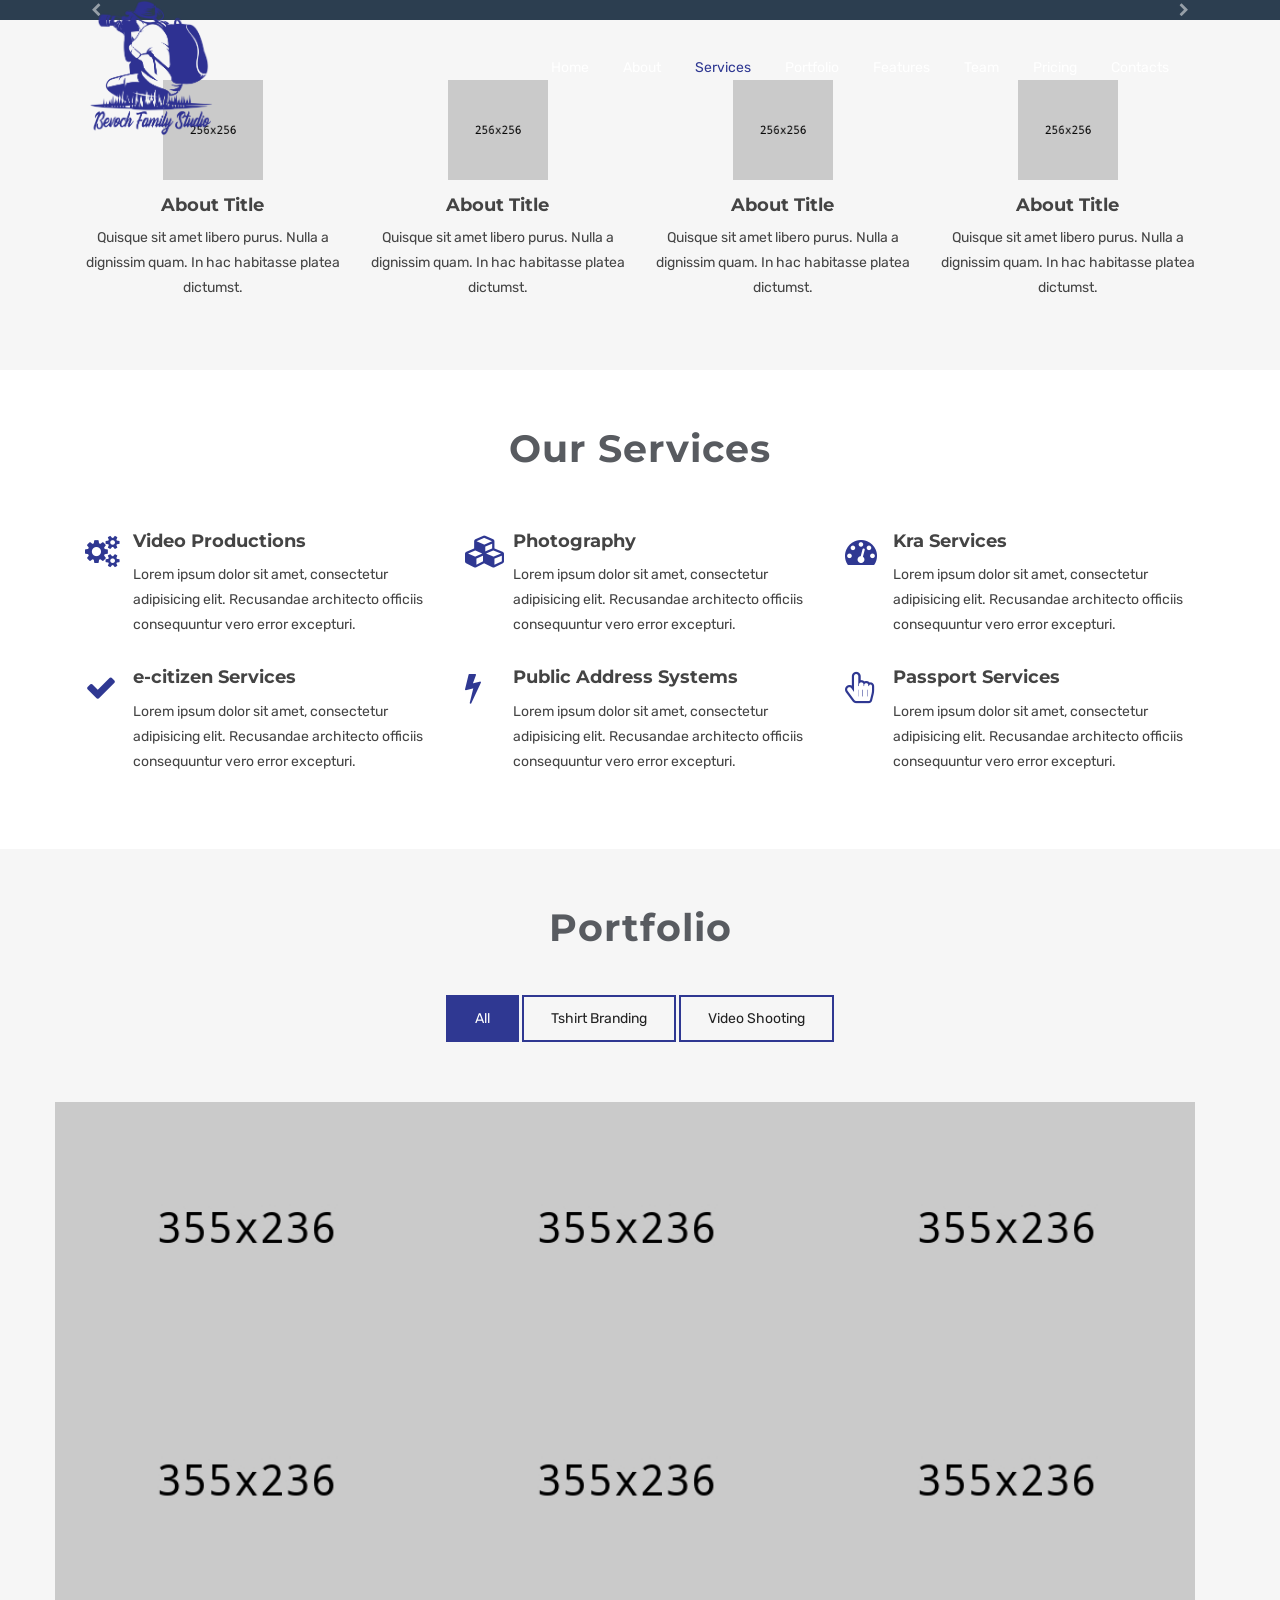
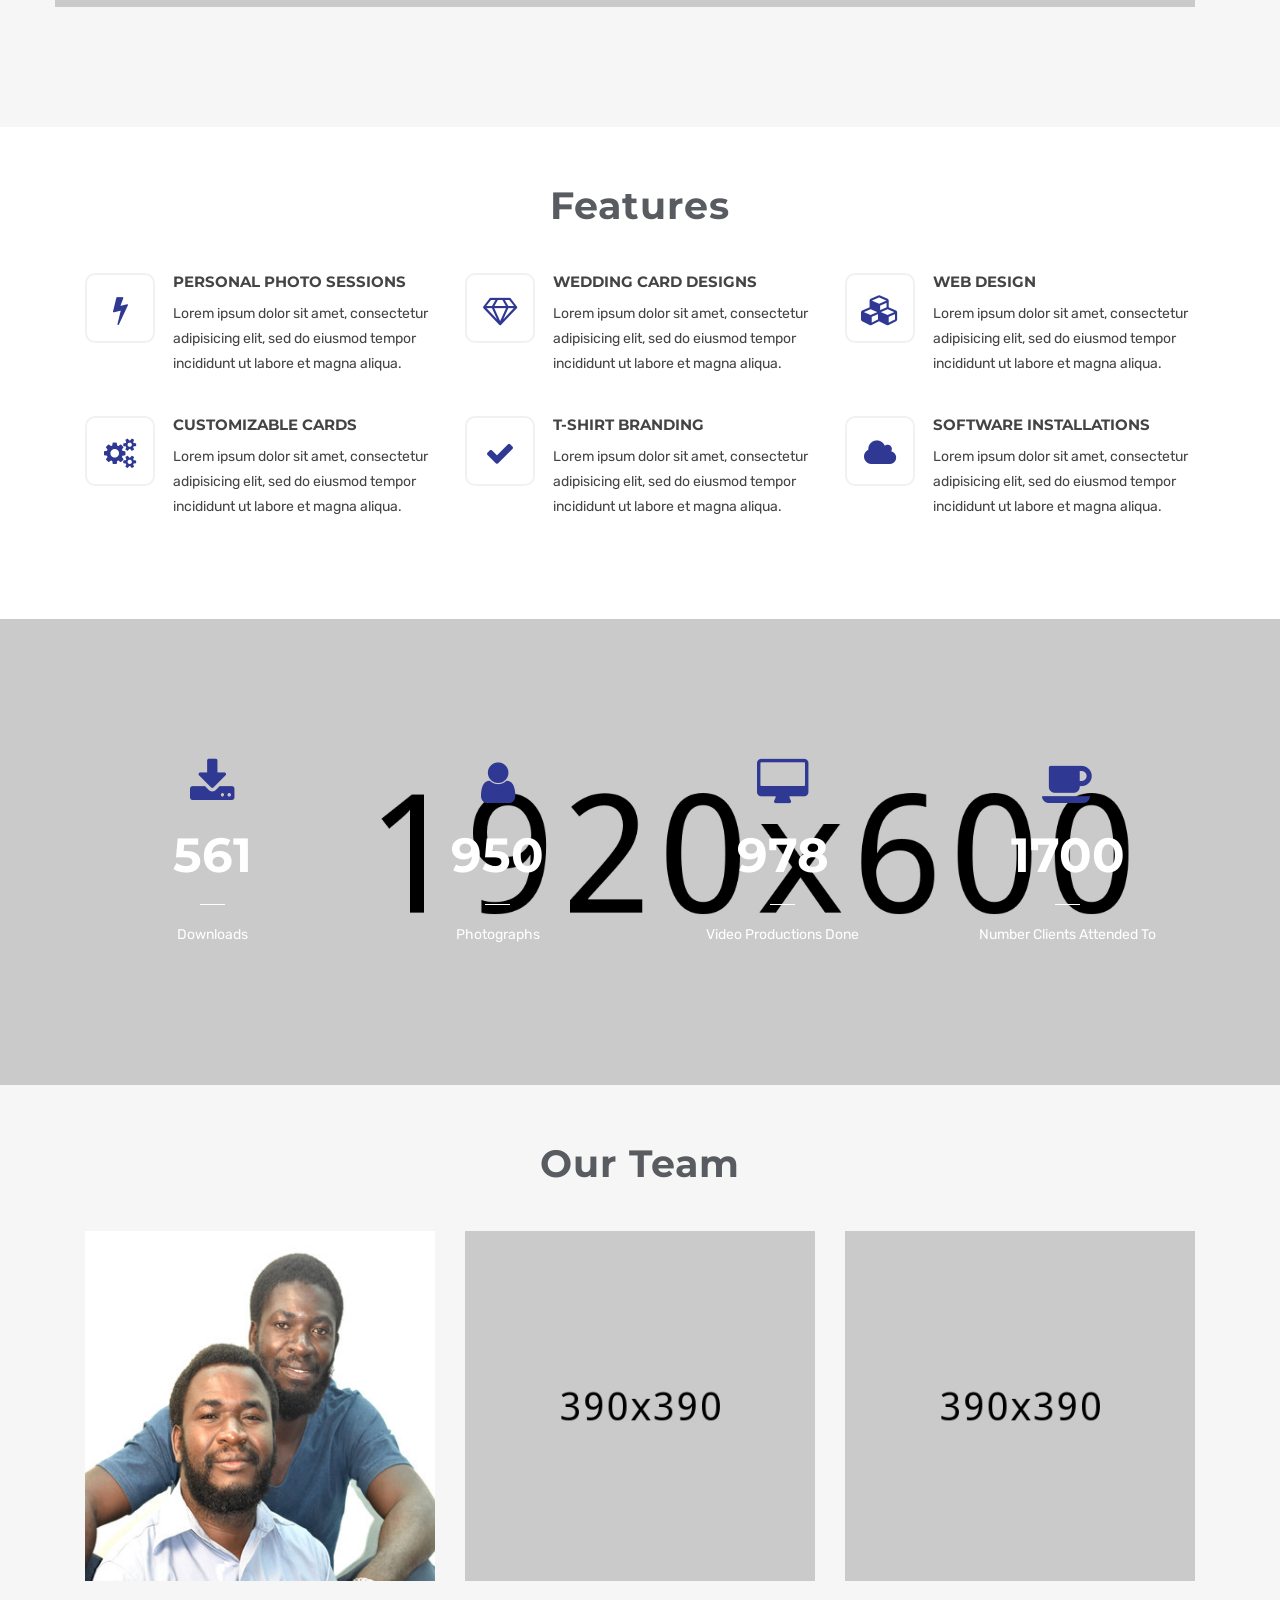
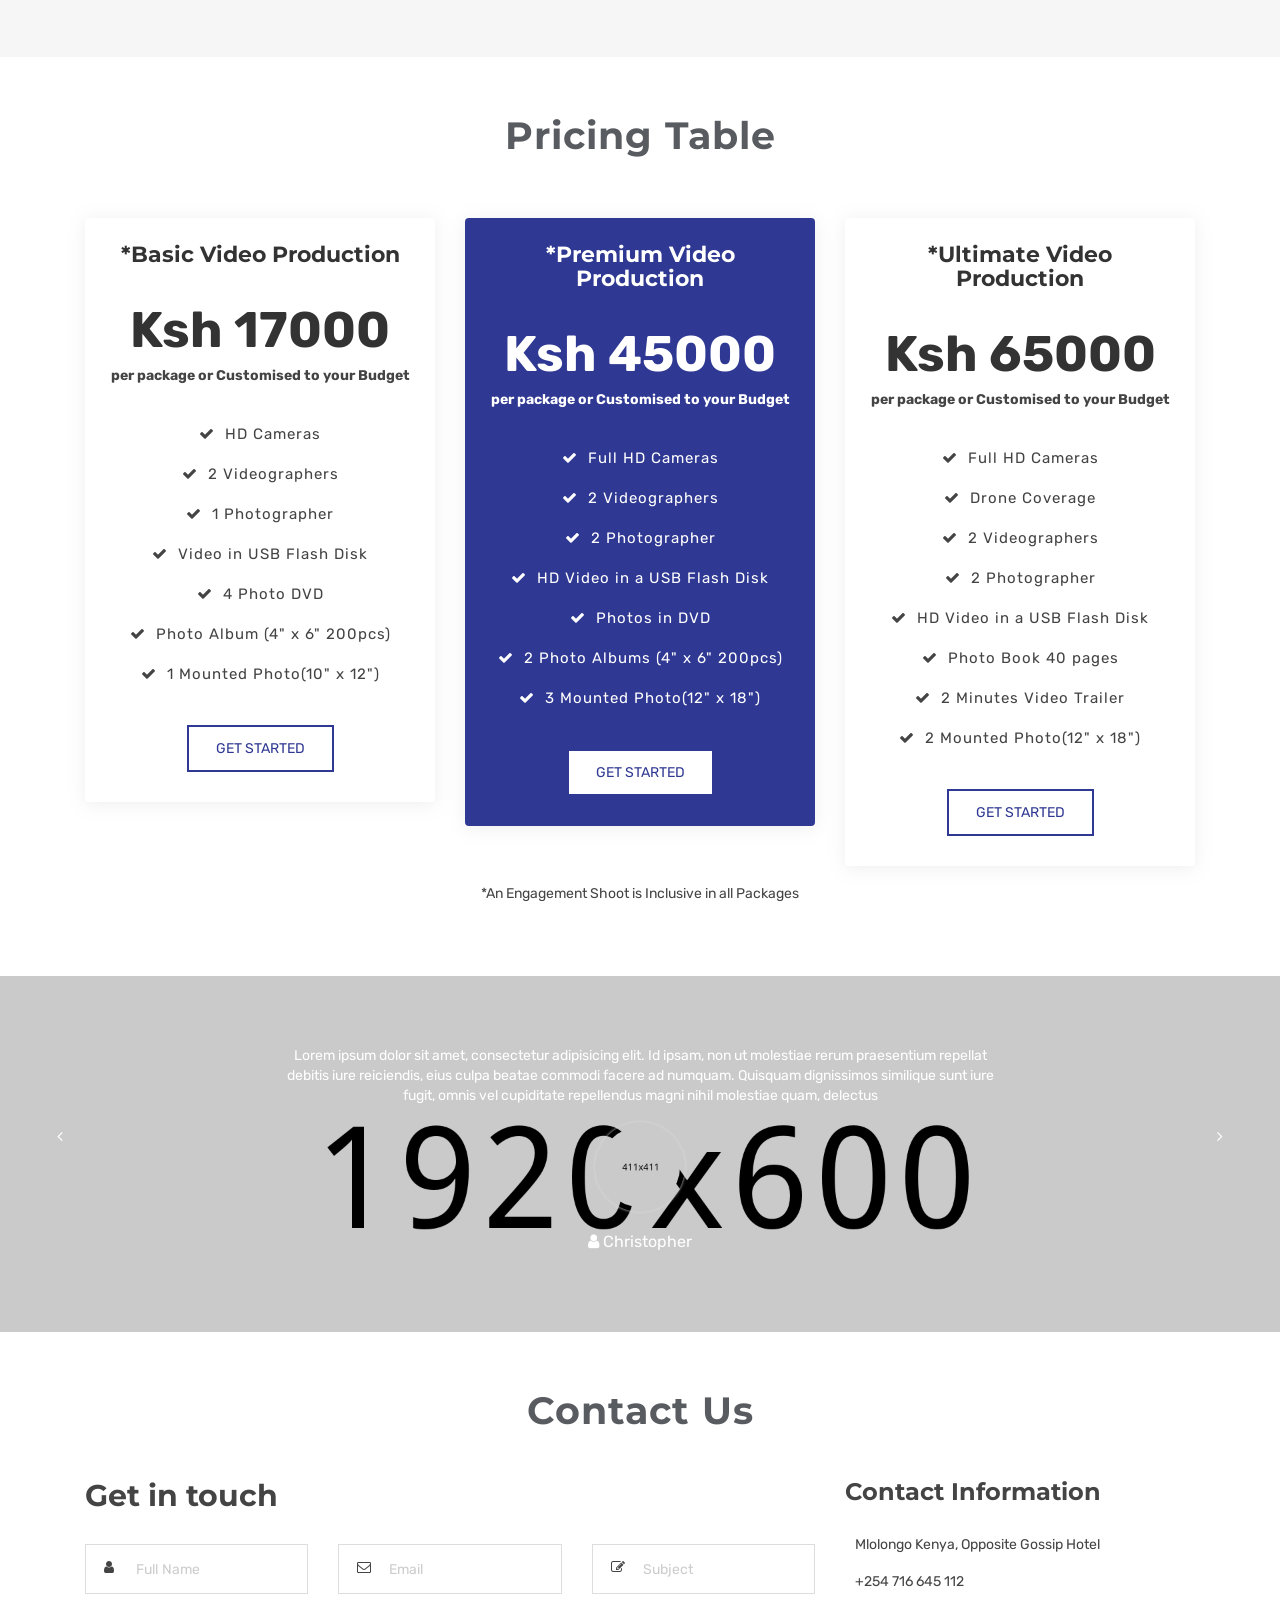
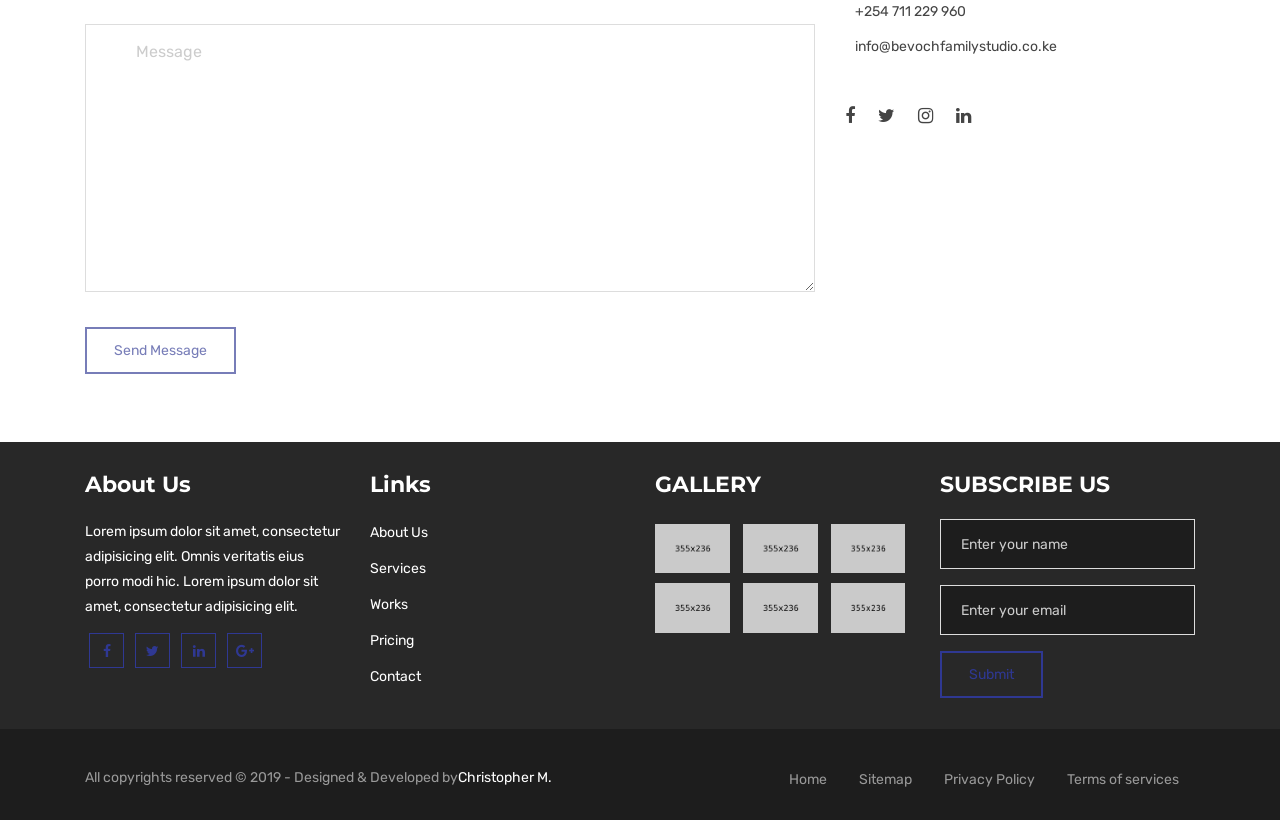
==== commit cdd1d111: "Added Corousel Images" ====
--- a/index.html
+++ b/index.html
@@ -157,7 +157,7 @@
                 </ol>
                 <div class="carousel-inner" role="listbox">
                   <div class="carousel-item active">
-                    <img src="img/slider/bg-11.jpg" alt="" />
+                    <img src="img/slider/bg-11.JPG" alt="" />
                     <div class="carousel-caption">
                       <h3 class="slide-title animated fadeInDown"><span>Bevoch</span> Family Studios</h3>
                       <h5 class="slide-text animated fadeIn">
--- a/css/extras.css
+++ b/css/extras.css
@@ -8,17 +8,17 @@
   padding: 0 10px;
   position: relative;
 }
-.section-padding{
-  padding: 60px 0!important;
-}
-.controls{
-	padding: 0px!important;
-}
-#about{
-	background: #F6F6F6;
-}
-#team{
-	background: #F6F6F6;
+.section-padding {
+  padding: 60px 0 !important;
+}
+.controls {
+  padding: 0px !important;
+}
+#about {
+  background: #f6f6f6;
+}
+#team {
+  background: #f6f6f6;
 }
 .form-control:focus {
   box-shadow: none;
@@ -58,11 +58,13 @@
   color: #585b60 !important;
   margin-top: 0px !important;
   margin-bottom: 0px !important;
+  font-size: larger;
 }
 
 .top-nav-collapse .navbar-nav .nav-link:hover {
   cursor: pointer;
   color: #2f3892 !important;
+  font-size: larger;
 }
 
 .top-nav-collapse .navbar-nav li.active a.nav-link {
@@ -92,6 +94,7 @@
 .navbar-expand-lg .navbar-nav .nav-link:focus,
 .navbar-expand-lg .navbar-nav .nav-link:hover {
   color: #2f3892 !important;
+  font-size: larger;
 }
 
 .navbar {
@@ -152,7 +155,7 @@
   .slicknav_nav a:hover,
   .slicknav_nav a:focus,
   .slicknav_nav .active {
-    color: #FD6E74;
+    color: #fd6e74;
     outline: none;
     background: #f8f9fa;
   }
@@ -177,7 +180,7 @@
     display: block;
   }
   .slicknav_nav .active a {
-    background: #E91E63;
+    background: #e91e63;
     color: #fff;
   }
   .slicknav_nav a:hover,
@@ -214,7 +217,8 @@
   box-shadow: 0 0 4px rgba(0, 0, 0, 0.14), 0 4px 8px rgba(0, 0, 0, 0.28);
 }
 
-a.back-to-top:hover, a.back-to-top:focus {
+a.back-to-top:hover,
+a.back-to-top:focus {
   text-decoration: none;
 }
 
@@ -238,7 +242,8 @@
   margin: 0 auto;
 }
 
-#loader-1:before, #loader-1:after {
+#loader-1:before,
+#loader-1:after {
   content: "";
   position: absolute;
   top: -10px;
@@ -285,7 +290,7 @@
 }
 
 #portfolio {
-  background: #F6F6F6;
+  background: #f6f6f6;
   width: 100%;
 }
 
@@ -303,7 +308,8 @@
   color: #222;
 }
 
-a:focus:not([href]):not([tabindex]), a:hover:not([href]):not([tabindex]) {
+a:focus:not([href]):not([tabindex]),
+a:hover:not([href]):not([tabindex]) {
   color: #fff;
 }
 .controls .active {
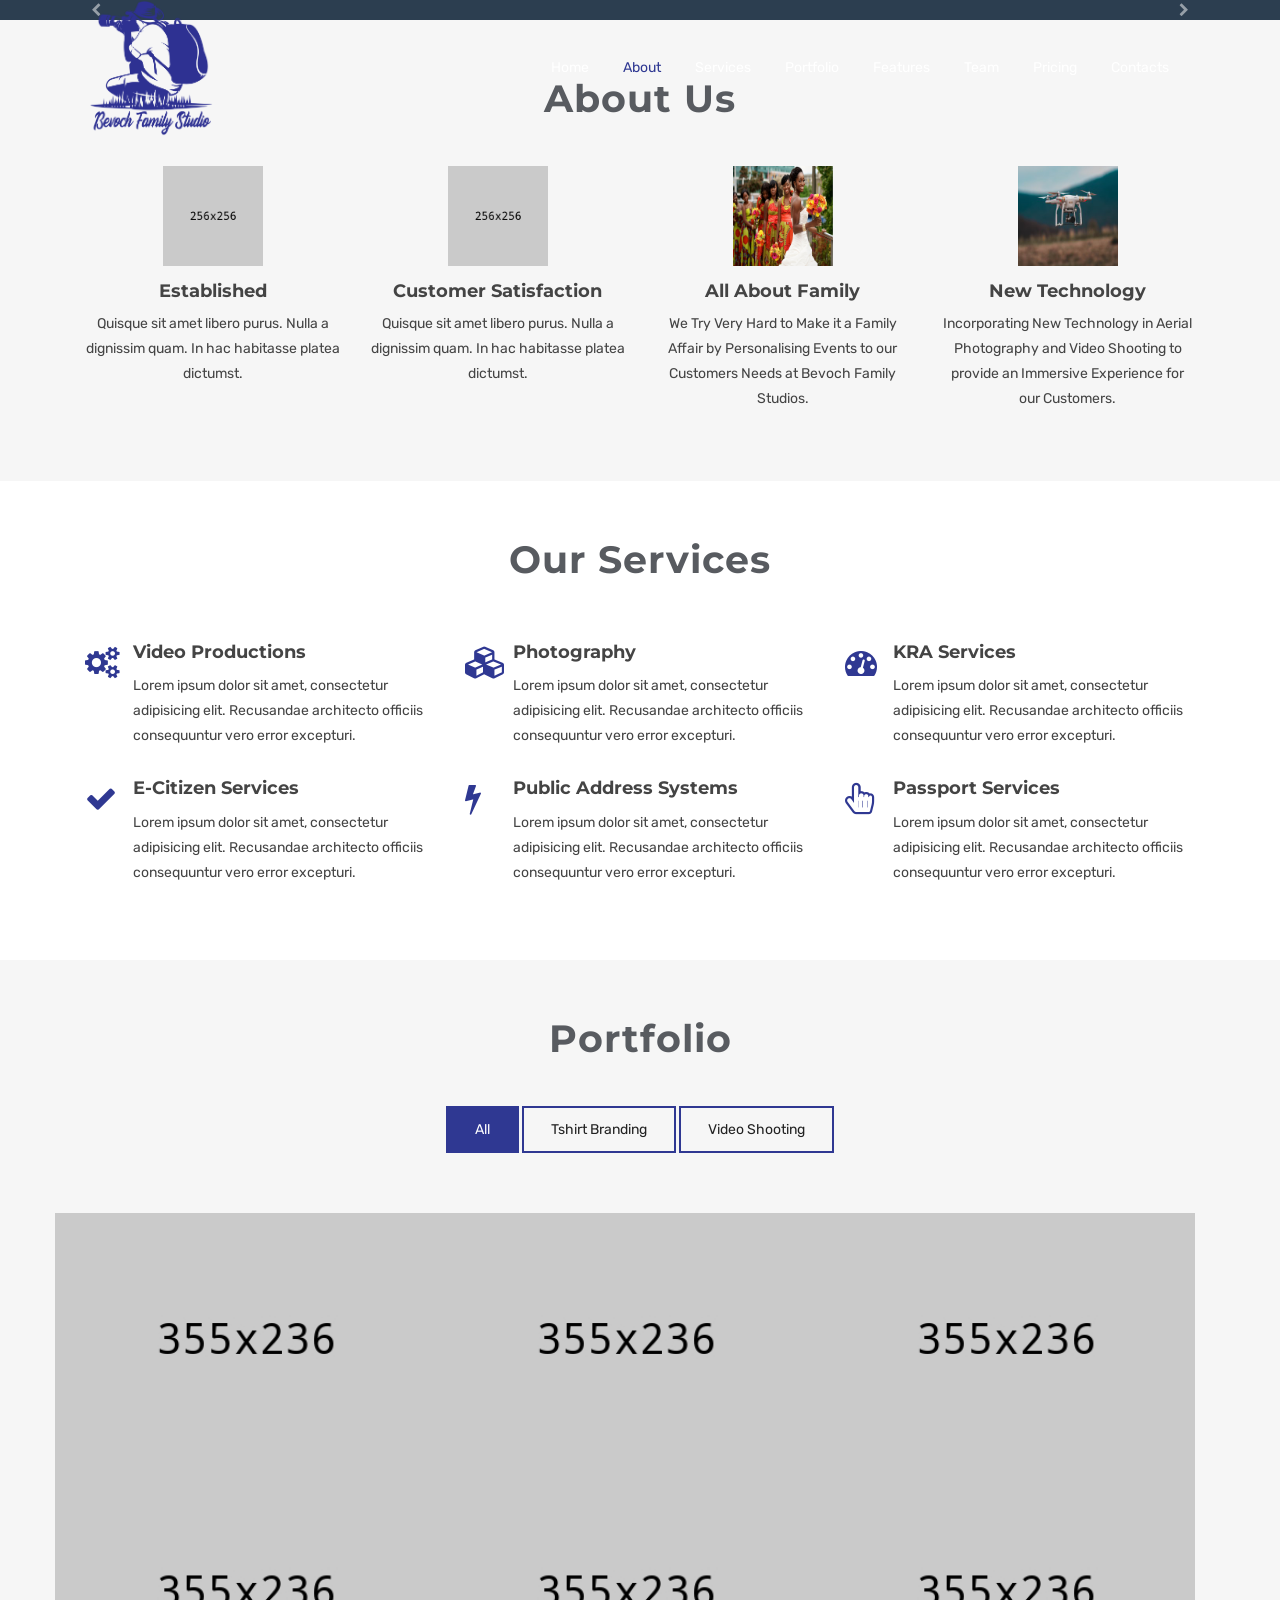
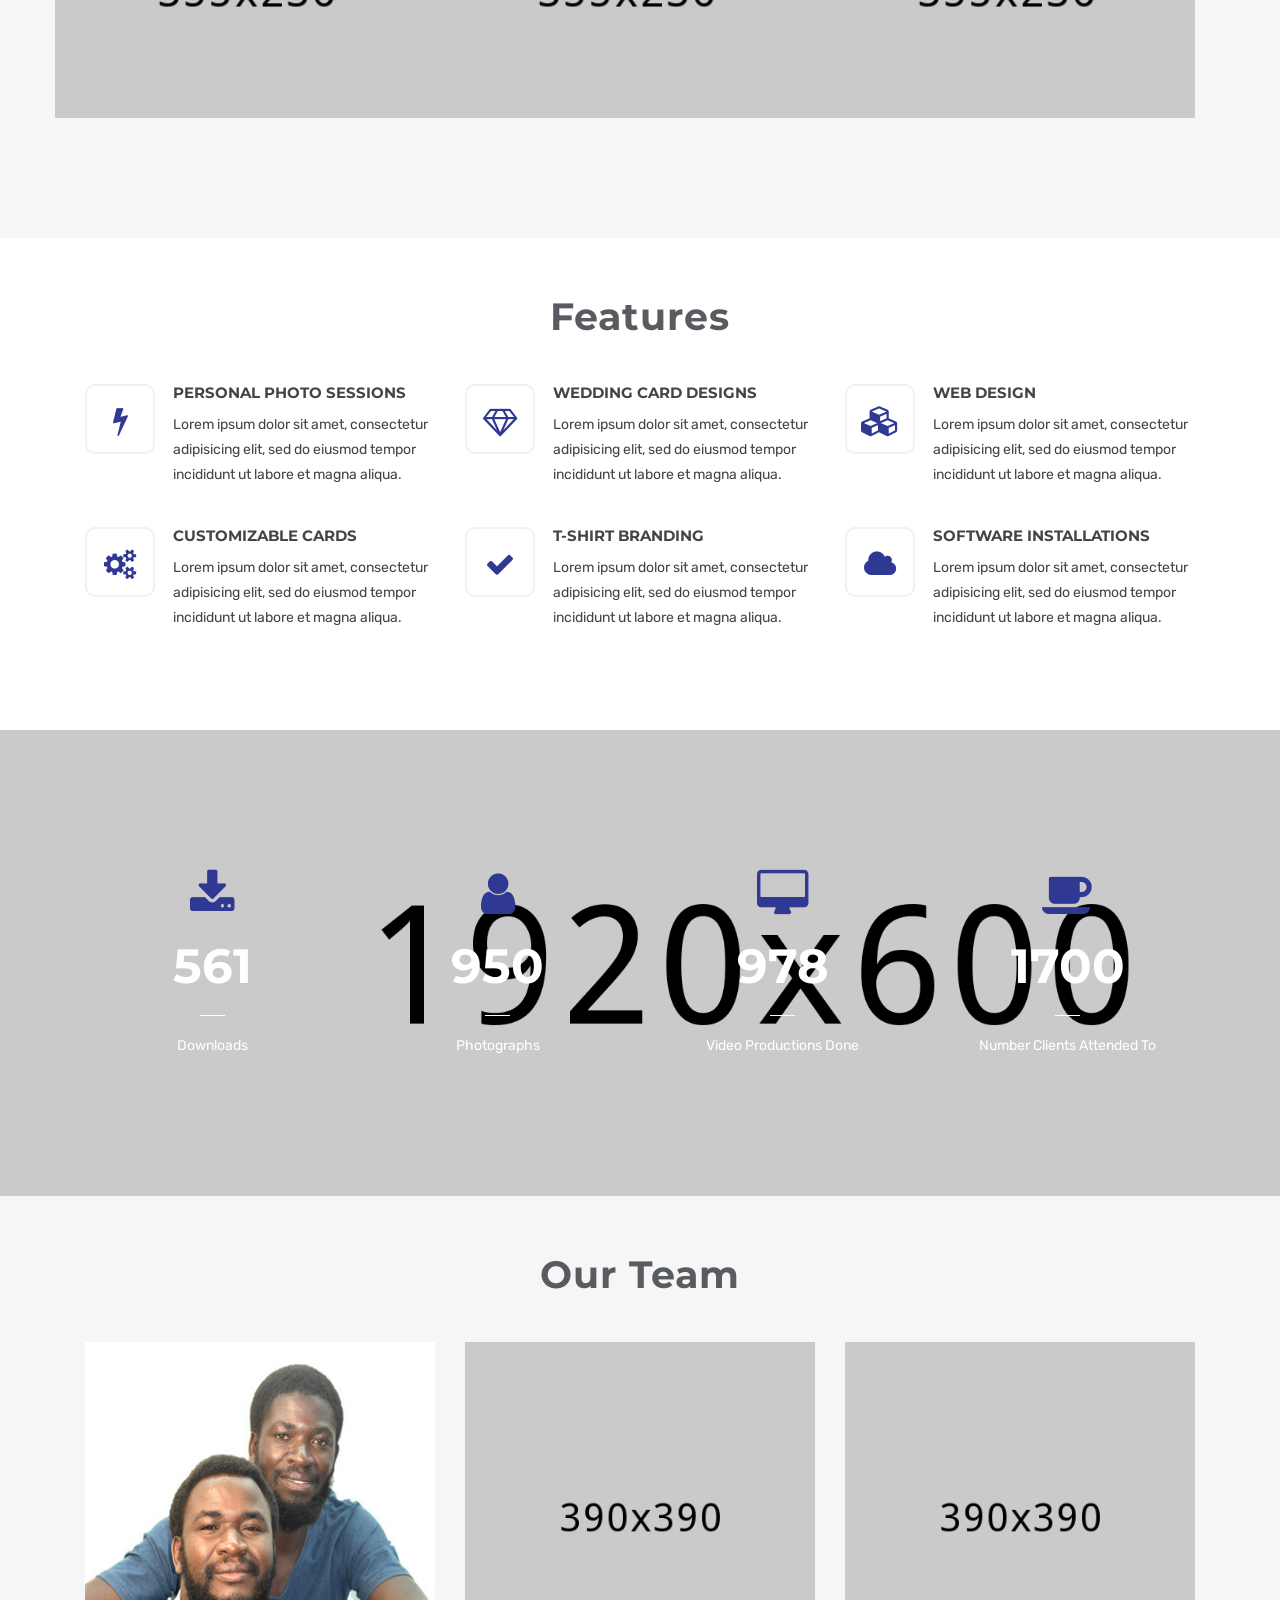
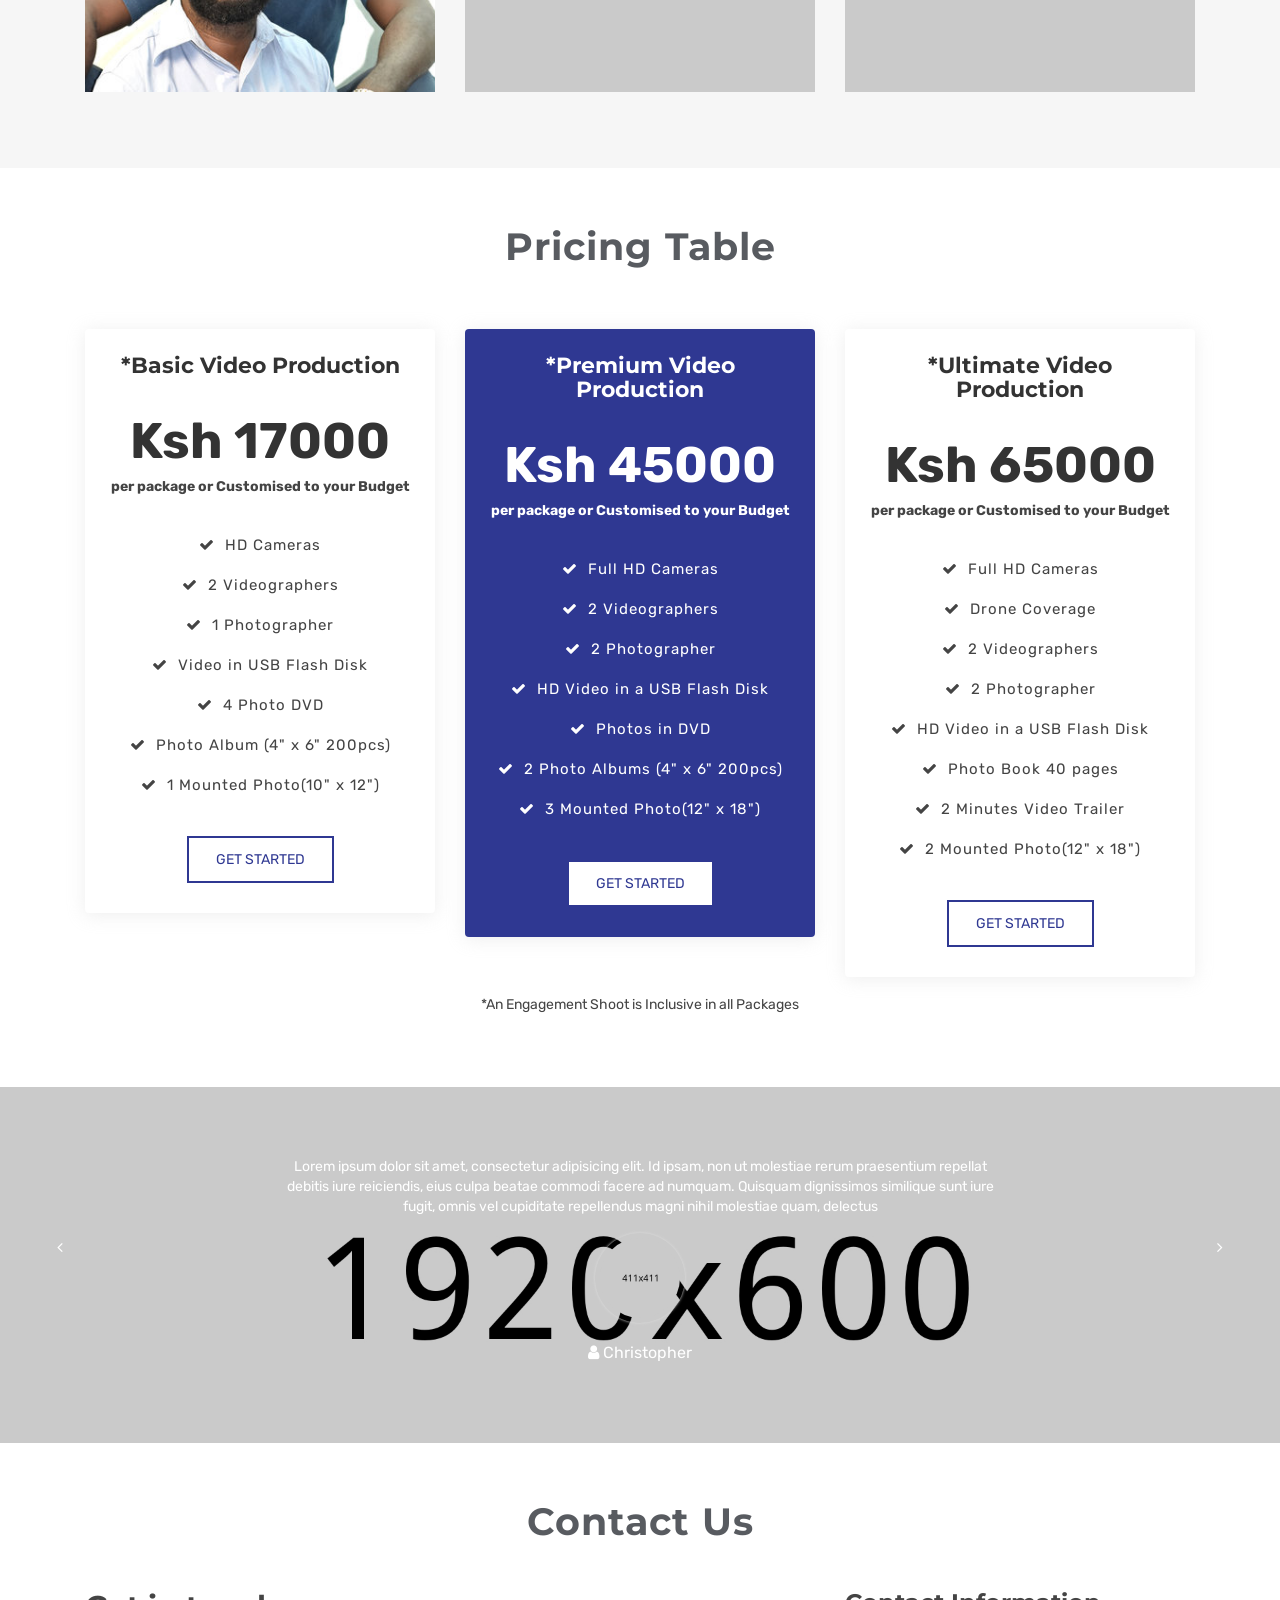
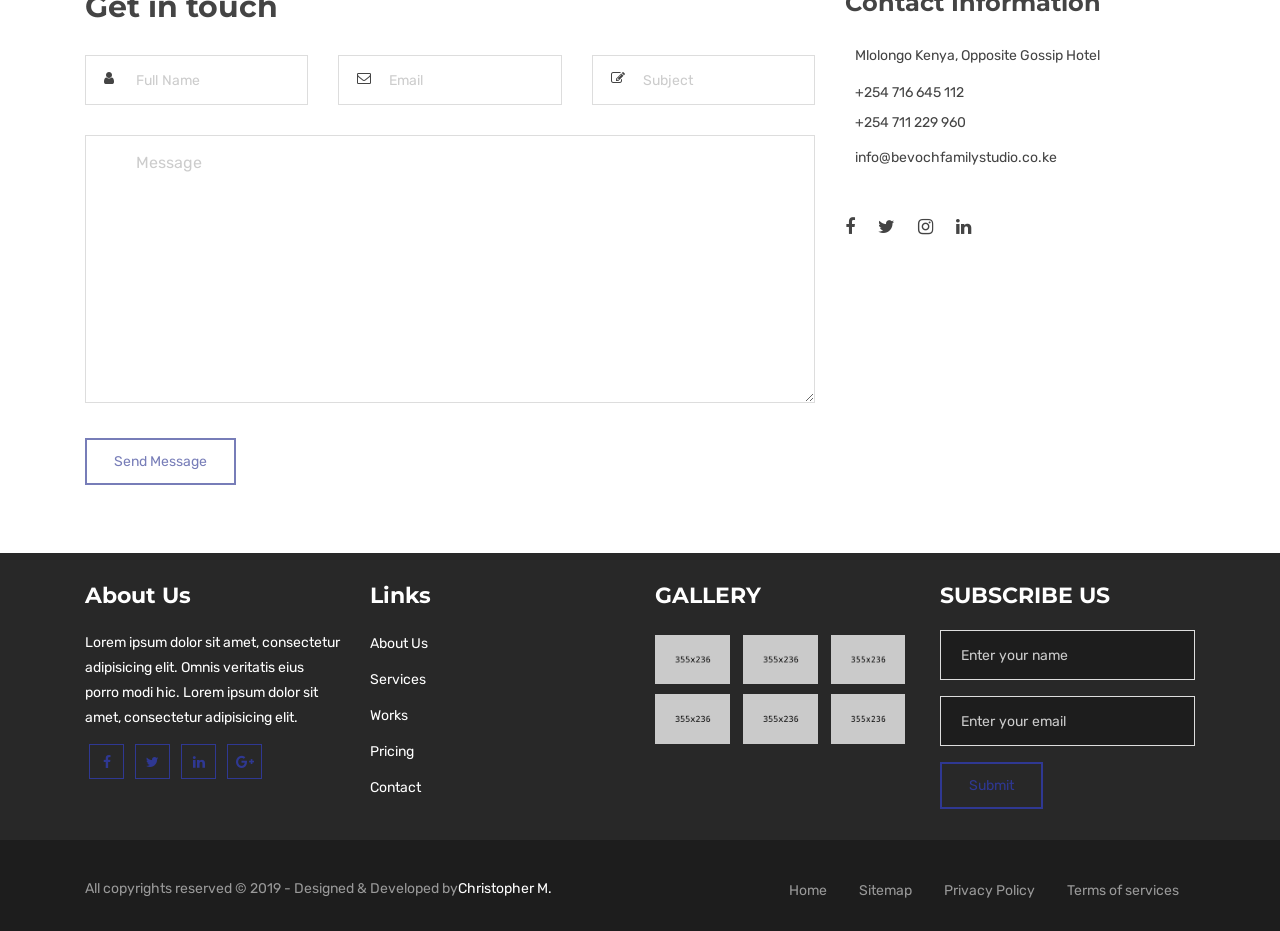
==== commit b28d887f: "Landing Page Images" ====
--- a/index.html
+++ b/index.html
@@ -157,7 +157,7 @@
                 </ol>
                 <div class="carousel-inner" role="listbox">
                   <div class="carousel-item active">
-                    <img src="img/slider/bg-11.JPG" alt="" />
+                    <img src="img/slider/bg-1.jpg" alt="" />
                     <div class="carousel-caption">
                       <h3 class="slide-title animated fadeInDown"><span>Bevoch</span> Family Studios</h3>
                       <h5 class="slide-text animated fadeIn">
@@ -170,7 +170,7 @@
                   <div class="carousel-item">
                     <img src="img/slider/bg-2.jpg" alt="" />
                     <div class="carousel-caption">
-                      <h3 class="slide-title animated fadeInDown"><span>Cutting-edge</span> Photography</h3>
+                      <h3 class="slide-title animated fadeInDown"><span>Cutting-Edge</span> Photography</h3>
                       <h5 class="slide-text animated fadeIn">
                         Lorem ipsum dolor sit amet, consectetuer adipiscing elit<br />
                         Curabitur ultricies nisi Nam eget dui. Etiam rhoncus
@@ -208,34 +208,35 @@
 
     <!-- About Section Start -->
     <div id="about" class="section-padding">
+      <h2 class="section-title wow fadeInDown animated" data-wow-delay="0.3s">About Us</h2>
       <div class="container">
         <div class="row">
           <div class="col-lg-3 col-md-6 col-xs-12">
             <div class="about block text-center">
               <img src="img/about/img1.png" alt="" />
-              <h5><a href="#">About Title</a></h5>
+              <h5><a href="#">Established</a></h5>
               <p>Quisque sit amet libero purus. Nulla a dignissim quam. In hac habitasse platea dictumst.</p>
             </div>
           </div>
           <div class="col-lg-3 col-md-6 col-xs-12">
             <div class="about block text-center">
               <img src="img/about/img2.png" alt="" />
-              <h5><a href="#">About Title</a></h5>
+              <h5><a href="#">Customer Satisfaction</a></h5>
               <p>Quisque sit amet libero purus. Nulla a dignissim quam. In hac habitasse platea dictumst.</p>
             </div>
           </div>
           <div class="col-lg-3 col-md-6 col-xs-12">
             <div class="about block text-center">
               <img src="img/about/img3.png" alt="" />
-              <h5><a href="#">About Title</a></h5>
-              <p>Quisque sit amet libero purus. Nulla a dignissim quam. In hac habitasse platea dictumst.</p>
+              <h5><a href="#">All About Family</a></h5>
+              <p>We Try Very Hard to Make it a Family Affair by Personalising Events to our Customers Needs at Bevoch Family Studios.</p>
             </div>
           </div>
           <div class="col-lg-3 col-md-6 col-xs-12">
             <div class="about block text-center">
-              <img src="img/about/img4.png" alt="" />
-              <h5><a href="#">About Title</a></h5>
-              <p>Quisque sit amet libero purus. Nulla a dignissim quam. In hac habitasse platea dictumst.</p>
+              <img src="img/about/img4.jpg" alt="" />
+              <h5><a href="#">New Technology</a></h5>
+              <p>Incorporating New Technology in Aerial Photography and Video Shooting to provide an Immersive Experience for our Customers.</p>
             </div>
           </div>
         </div>
@@ -291,7 +292,7 @@
                 <i class="fa fa-tachometer"></i>
               </div>
               <div class="service-content">
-                <h4><a href="#">Kra Services</a></h4>
+                <h4><a href="#">KRA Services</a></h4>
                 <p>
                   Lorem ipsum dolor sit amet, consectetur adipisicing elit. Recusandae architecto officiis consequuntur vero error excepturi.
                 </p>
@@ -307,7 +308,7 @@
                 <i class="fa fa-check"></i>
               </div>
               <div class="service-content">
-                <h4><a href="#">e-citizen Services</a></h4>
+                <h4><a href="#">E-Citizen Services</a></h4>
                 <p>
                   Lorem ipsum dolor sit amet, consectetur adipisicing elit. Recusandae architecto officiis consequuntur vero error excepturi.
                 </p>
@@ -894,7 +895,7 @@
                   </div>
                   <div class="testimonial-footer">
                     <i class="fa fa-user"></i> Pst
-                    <a href="#"> Mala</a>
+                    <a href="#">Mala</a>
                   </div>
                 </div>
               </div>
